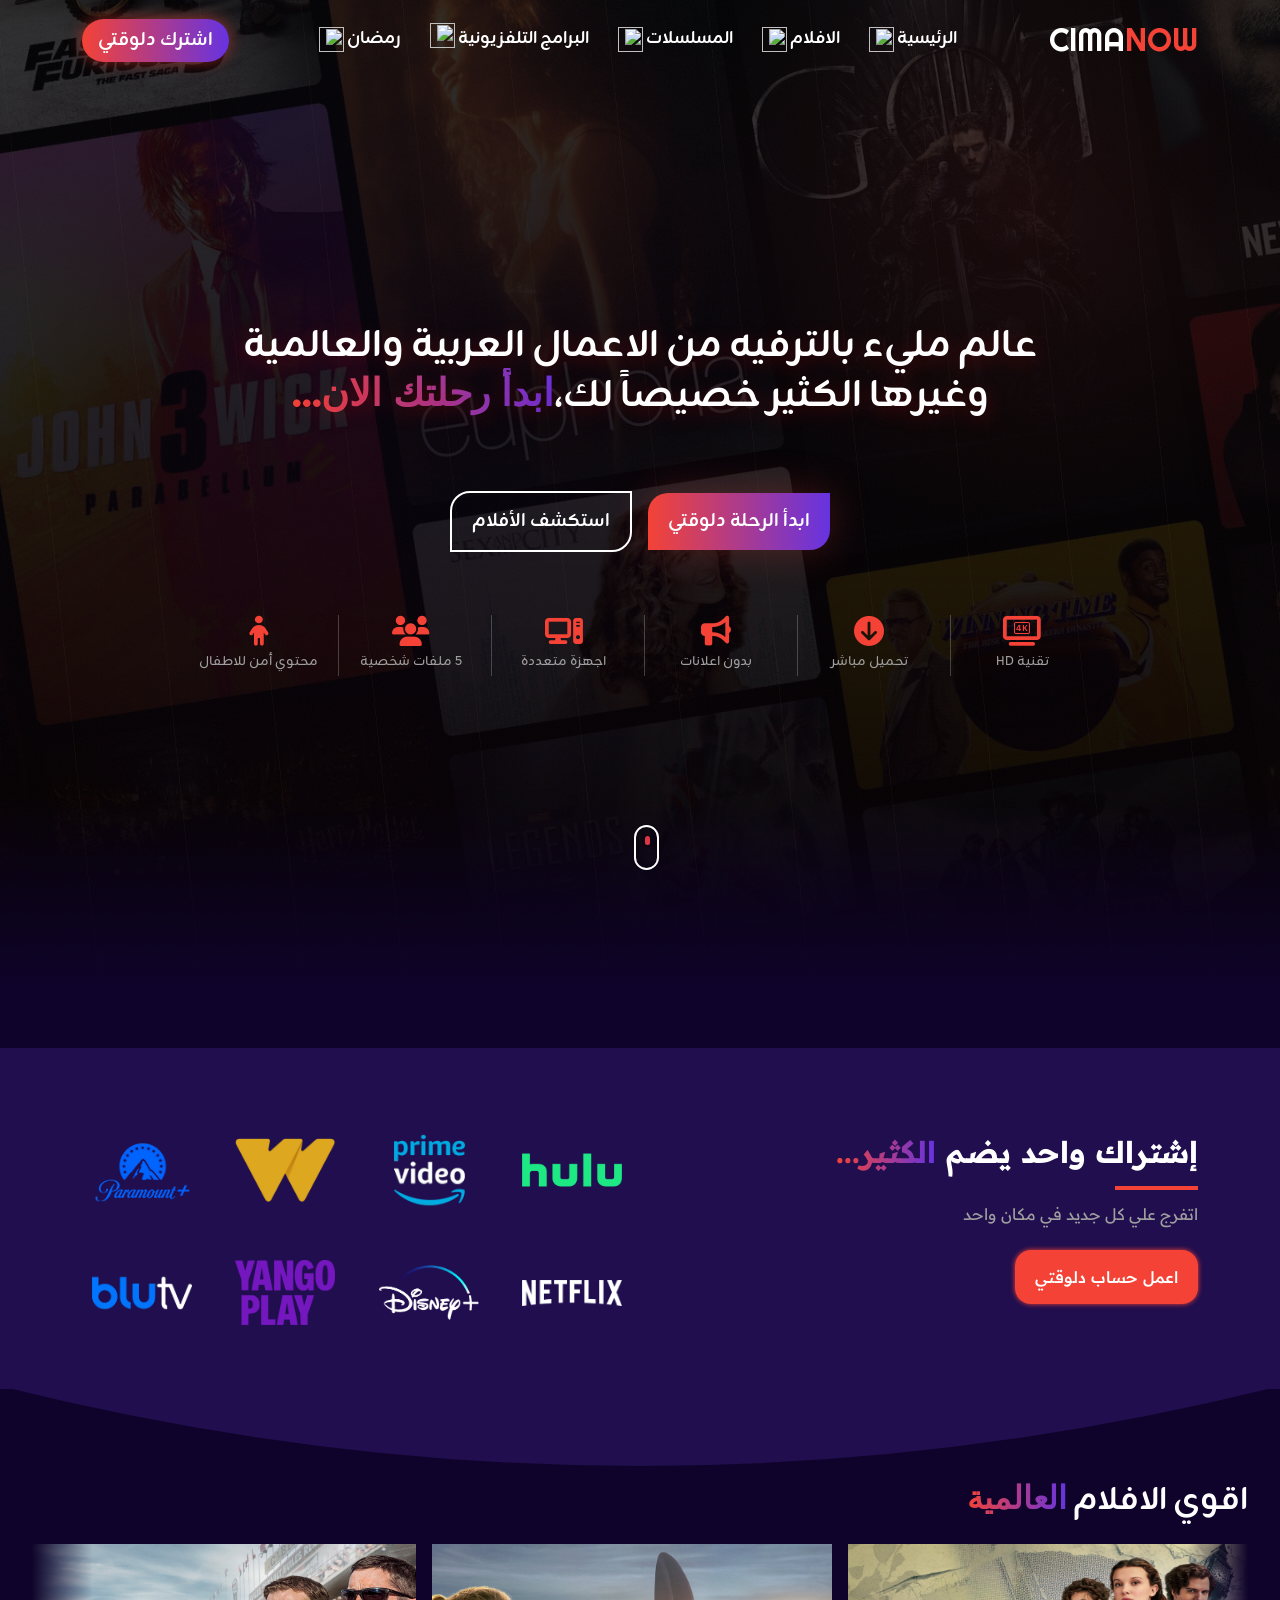
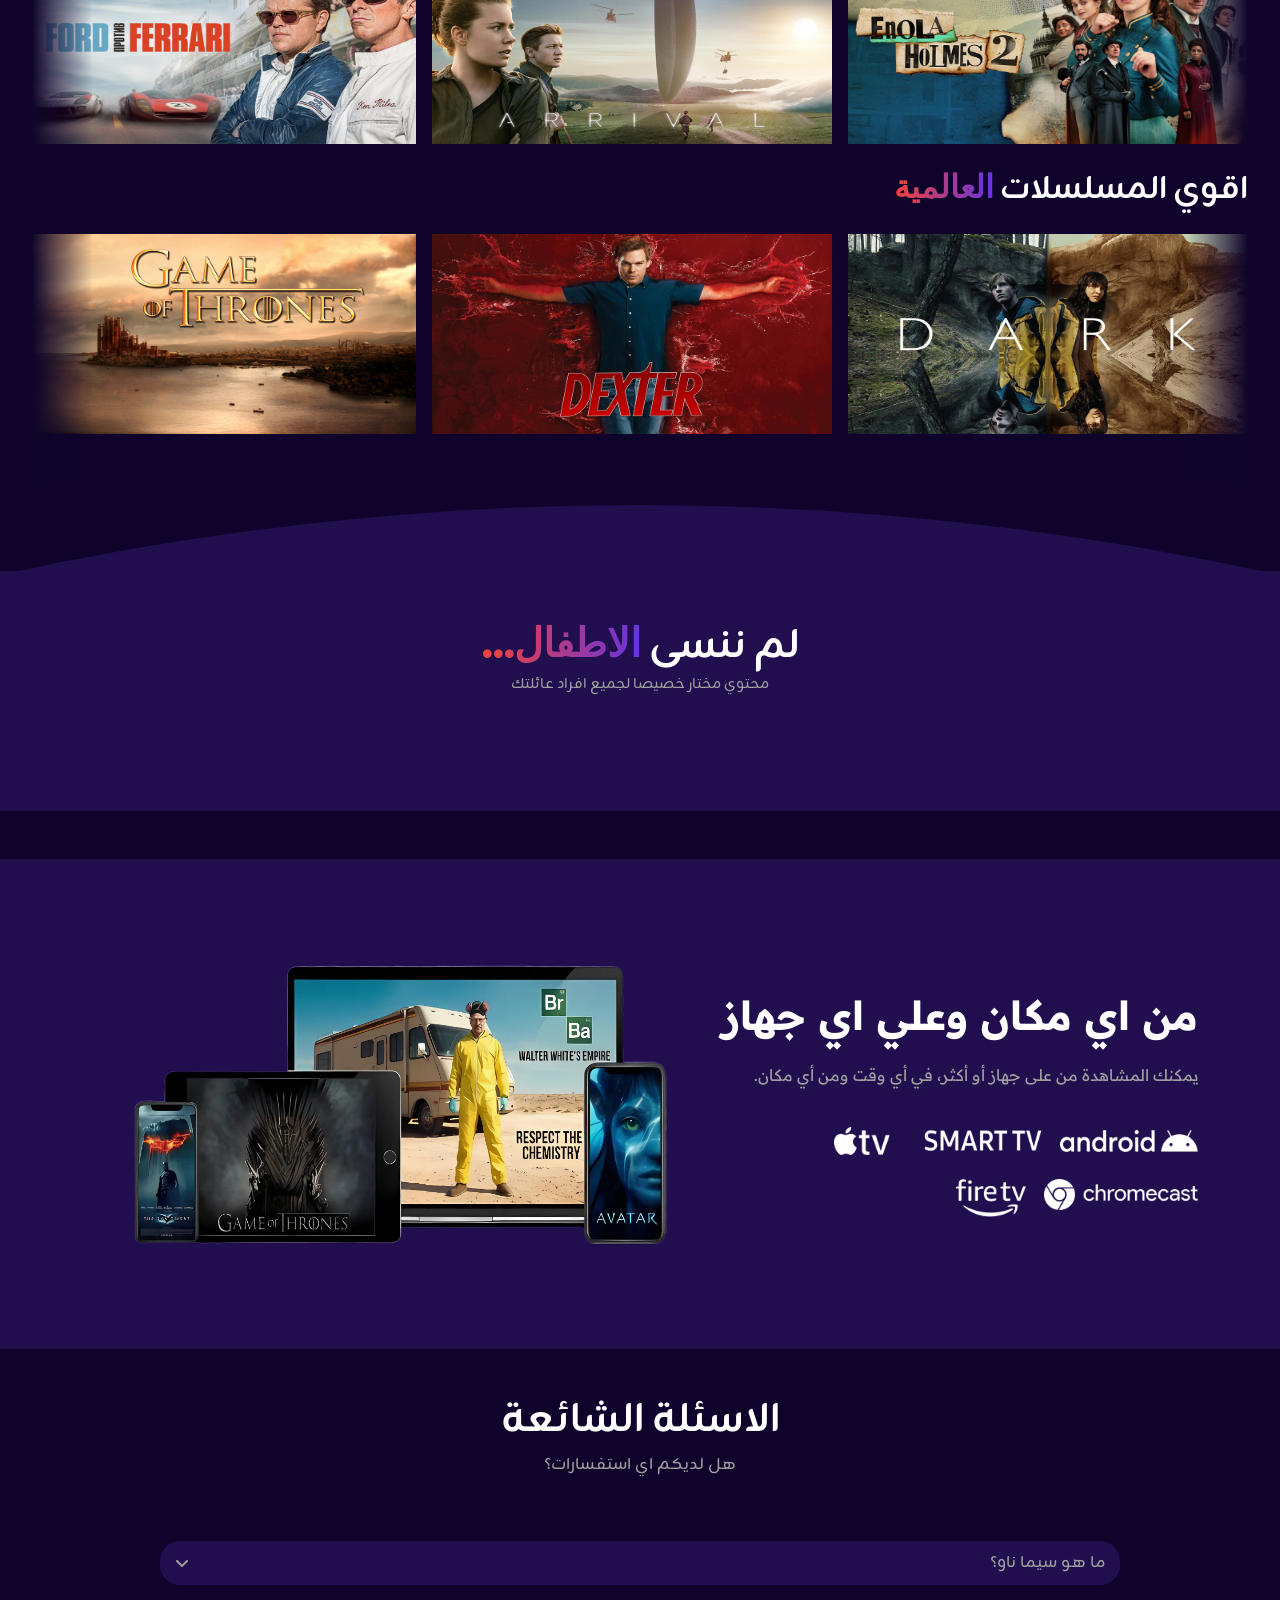
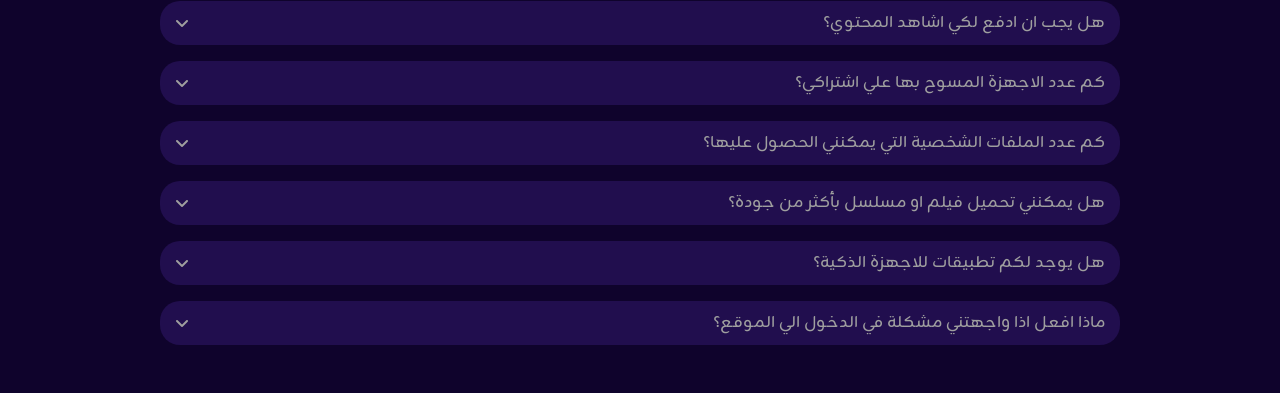
==== index.html @ 098d3bbd "Adjust layout and fix responsive issues" ====
<!DOCTYPE html>
<html lang="ar" dir="rtl">
<head>
    <meta charset="UTF-8">
    <meta name="viewport" content="width=device-width, initial-scale=1.0">
    
    <!--======title-for-website====== -->
    <title>CimaNow</title>

    <!--=======link css======-->
    <link rel="stylesheet" href="./CSS/bootstrap.rtl.css" />
    <link rel="stylesheet" href="./CSS/style.css" />

    <!-- font awesome (icons) -->
    <link rel="stylesheet" href="https://cdn.jsdelivr.net/npm/bootstrap-icons@1.13.1/font/bootstrap-icons.min.css">
    <link rel="stylesheet" href="https://cdnjs.cloudflare.com/ajax/libs/font-awesome/6.5.0/css/all.min.css">
    <!--========goagle fonts=======-->
      <!-- font-brend -->
    <link rel="preconnect" href="https://fonts.googleapis.com">
    <link rel="preconnect" href="https://fonts.gstatic.com" crossorigin>
    <link href="https://fonts.googleapis.com/css2?family=Righteous&display=swap" rel="stylesheet">
       <!-- font-body -->
    <link rel="preconnect" href="https://fonts.googleapis.com">
    <link rel="preconnect" href="https://fonts.gstatic.com" crossorigin>
    <link href="https://fonts.googleapis.com/css2?family=Zain:ital,wght@0,200;0,300;0,400;0,700;0,800;0,900;1,300;1,400&display=swap" rel="stylesheet">
      <!--  -->
    <link rel="preconnect" href="https://fonts.googleapis.com">
    <link rel="preconnect" href="https://fonts.gstatic.com" crossorigin>
    <link href="https://fonts.googleapis.com/css2?family=Readex+Pro:wght@160..700&display=swap" rel="stylesheet">
</head>
<body>
    
<!-- =======start navber====== -->
<header>
    <nav id="nav" class="navbar my-nav position-fixed top-0 end-0 start-0 py-3 navbar-expand-lg navbar-dark">
  <div class="container">
      <a class="navbar-brand logo fs-2" href="#">CIMA<span>NOW</span></a>
    <button class="navbar-toggler" type="button" data-bs-toggle="collapse" data-bs-target="#navbarNav" aria-controls="navbarNav" aria-expanded="false" aria-label="Toggle navigation">
      <span class="navbar-toggler-icon"></span>
    </button>
    <div class="collapse navbar-collapse justify-content-center" id="navbarNav">
      <ul class="navbar-nav">
        <li class="nav-item d-flex">
          <a class="nav-link link text-white mx-lg-3  px-0" aria-current="page" href="#">الرئيسية</a>
          <img class="icon" src="https://fonts.gstatic.com/s/e/notoemoji/latest/1f3e0/512.webp" alt="">
        </li>
           <li class="nav-item d-flex">
          <a class="nav-link link text-white  mx-lg-3  px-0" href="#">الافلام</a>
          <img  class="icon" src="https://fonts.gstatic.com/s/e/notoemoji/latest/1f3ac/512.webp" alt="">
        </li>
           <li class="nav-item d-flex">
            <a class="nav-link link text-white mx-lg-3  px-0" href="#">المسلسلات</a>
          <img class="icon"  src="https://fonts.gstatic.com/s/e/notoemoji/latest/1f37f/512.webp" alt="">
        </li>
        <li class="nav-item d-flex">
          <a class="nav-link link text-white  mx-lg-3  px-0" href="#">البرامج التلفزيونية</a>
          <img class="icon" style="top: 4px;" src="https://fonts.gstatic.com/s/e/notoemoji/latest/1f4fa/512.webp" alt="">
        </li>
        <li class="nav-item d-flex">
        <a class="nav-link link text-white mx-lg-3  px-0" href="#">رمضان</a>
        <img class="icon" src="https://fonts.gstatic.com/s/e/notoemoji/latest/1f31c/512.webp">          
        </li>       
      </ul>
    </div>
     <div class="header-btns d-none d-sm-block d-flex justify-content-center ">
        <a class="btn rounded-5 py-2 px-3 text-center fw-bold main-btn text-white " href="">اشترك دلوقتي</a>
    </div>
  </div>
</nav>
</header>

<!-- hero sec -->

<section class="hero position-relative">
  <div class="hero__bg"></div>
  <div class="bg-for-sec"></div>
  <div class="hero__lines"></div>

  <div class="container z-3">
   <div class="hero-content  d-flex  align-items-center flex-column gap-5  ">
    <h1 class="tittle text-white"> 
      عالم مليء بالترفيه من الاعمال العربية والعالمية وغيرها الكثير خصيصاً لك،<span class="highlight">ابدأ رحلتك الان...</span>
    </h1>
    <div class="hero-btns my-3 d-flex  align-items-center gap-3">
      <a href="" class="btn main-btn text-white">ابدأ الرحلة دلوقتي</a>
      <a href="" class="btn ghost-btn text-white">استكشف الأفلام</a>
    </div>
    <div class="servese" >
      <div class="row align-items-center">
        <div class="colom position-relative col-3 col-sm-2">
          <div class="col-content position-relative d-flex justify-content-center align-items-center flex-column gap-2">
            <i style="--d:0.3s" class="bi bi-badge-4k icon-inner position-absolute animation "></i>
            <i style="--d:0.3s" class="fa-solid fa-tv icon animation "></i>
            <h3 style="--d:0.3s" class="bin animation ">تقنية HD</h3>
          </div>
        </div>
        <div class="colom position-relative col-3 col-sm-2">
          <div class="col-content d-flex justify-content-center align-items-center flex-column gap-2">
             <i style="--d:0.4s" class="fa-solid fa-circle-arrow-down icon animation "></i>
            <h3 style="--d:0.4s" class="bin animation "> تحميل مباشر</h3>
          </div>
          <span class="h"></span>
        </div>
        <div class="colom position-relative col-3 col-sm-2">
          <div class="col-content d-flex justify-content-center align-items-center flex-column gap-2">
             <i style="--d:0.5s" class="fa-solid fa-bullhorn icon animation "></i>
            <h3 style="--d:0.5s" class="bin animation ">بدون اعلانات </h3>
          </div>
          <span></span>
        </div>
        <div class="colom position-relative col-3 col-sm-2">
          <div class="col-content d-flex justify-content-center align-items-center flex-column gap-2">
             <i style="--d:0.6s" class="fa-solid fa-computer icon animation "></i>
            <h3 style="--d:0.6s" class="bin animation ">اجهزة متعددة </h3>
          </div>
          <span></span>
        </div>
        <div class="colom position-relative col-3 col-sm-2">
          <div class="col-content d-flex justify-content-center align-items-center flex-column gap-2">
             <i style="--d:0.7s" class="fa-solid fa-users icon animation "></i>
            <h3 style="--d:0.7s" class="bin animation ">5 ملفات شخصية</h3>
          </div>
          <span></span>
        </div>
        <div class="colom position-relative col-3 col-sm-2">
          <div class="col-content d-flex justify-content-center align-items-center flex-column gap-2">
             <i style="--d:0.8s" class="fa-solid fa-child icon animation "></i>
            <h3 style="--d:0.8s" class="bin animation ">محتوي أمن للاطفال</h3>
          </div>
          <span></span>
        </div>
      </div>
    </div>
    <div class="hero-scroll position-absolute d-flex justify-content-center  flex-column " style="--d: 0.9s; ">
      <div class="hero-scroll-shape border rounded-4 border-2  border-white " style="width: 25px; height: 45px;">
      </div>
      <div class="hero-scroll-dott position-absolute border rounded-4 border-0 bg-danger"></div>
    </div>
   </div>
  </div>
</section>

<!--  platform sec -->

<section data-animation="animate" class="platforms show py-5 my-5 position-relative h-auto">
<div class="container d-flex flex-wrap gap-md-4 justify-content-between align-items-center">
  <div class="platforms-content d-flex align-items-start gap-4 flex-column">
    <h2 class="platforms_tittle text-white  fw-bold">إشتراك واحد يضم <span class="highlight platforms_tittle-2 fw-bold">الكثير...</span></h2>
    <p class="platforms-pragraph m-0 ">اتفرج علي كل جديد في مكان واحد</p>
    <a href="#" class="platforms-btn btn border-0 rounded-4 text-white">اعمل حساب دلوقتي</a>
  </div>
  <div class="platforms-container" style="width: 550px;">
    <div class="row  justify-content-sm-end justify-content-center">
      <div class=" col-5 col-sm-3 my-4">
        <img class="imge-top" src="./pictures/hulu.webp" alt="" style="width: 100px; height: 100px ;">
      </div>
      <div class="col-5 col-sm-3 my-4 ">
        <img  class="imge-top" src="./pictures/pv.webp" alt="" style="width: 100px; height: 75px;">
      </div>
      <div class="col-5 col-sm-3 my-4 ">
        <img class="imge-top" src="./pictures/Watchit_Logo.png" alt="" style="width: 100px; height: 65px;">
      </div>
      <div class="col-5 col-sm-3 my-4 ">
        <img class="imge-top" src="./pictures/pr.webp" alt="" style="width: 100px; height: 65px;">
      </div>
      <div class="col-5 col-sm-3 my-3">
        <img class="imge-bottom" src="./pictures/net.webp" alt="" style="width: 100px; height: 26px;">
      </div>
      <div class="col-5 col-sm-3 my-3 ">
        <img class="imge-bottom" src="./pictures/dis.webp" alt="" style="width: 100px; height: 55px;">
      </div>
      <div class="col-5 col-sm-3 my-3 ">
        <img class="imge-bottom" src="./pictures/Yango_Play.svg.png" alt="" style="width: 100px; height: 65px;">
      </div>
      <div class="col-5 col-sm-3 my-3">
        <img class="imge-bottom" src="./pictures/bl.webp" alt="" style="width: 100px; height: 65.46px;">
      </div>
    </div>
  </div>
</div>
<svg viewBox="0 0 800 75" class="bottom " preserveAspectRatio="none">
  <defs>
    <mask id="mask-34.866409288354006">
      <rect fill="#fff" height="25" width="100%" shape-rendering="crispEdges"></rect>
      <path d="M 800 25 Q 400 125 0 25 Z" fill="#fff"></path>
    </mask>
  </defs>
  <rect fill="#210e4e" height="100%" width="100%" mask="url(#mask-34.866409288354006)"></rect>
</svg>
</section>


<!-- films and series -->

<section class=" films-and-series h-auto">
  <div class="films-and-series-contenr m-auto ">
    <div class="films-and-series-tittle">
      <h2 class="text-white fw-bold my-4">اقوي الافلام <span class="highlight fs-2 fw-bold">العالمية</span></h2>
    </div>
    <div class="films position-relative overflow-x-auto">
    <div class="films-inner d-flex gap-3 ">
     <div class="films-group flex-shrink-0 d-flex gap-3">
     <img src="./pictures/enola-holmes-2-6365f727dcf3c.jpg" alt="">
     <img src="./pictures/arrival-5832c5ef61d37.jpg" alt="">
     <img src="./pictures/ford-v-ferrari-5db749ff2a390.jpg" alt="">
     <img src="./pictures/bird-box-5ef03cd9b51d8.jpg" alt="">
     <img src="./pictures/fall-6302309b8edf0.jpg" alt="">
     <img src="./pictures/inception-520a9ee8be3ab.jpg" alt="">
     <img src="./pictures/oppenheimer-645ccbd66cb4b.jpg" alt="">
     <img src="./pictures/plane-63d90f43f0314.jpg" alt="">
     <img src="./pictures/avengers-endgame-5c92e2929d176.jpg" alt="">
     <img src="./pictures/4447958e-2d4f-4367-943d-0de4aaf38a82.avif" alt="">
     <img src="./pictures/maxresdefault.jpg" alt="">
     <img src="./pictures/interstellar-550f2324898ef.jpg" alt="">
     </div>
     <div class="films-group flex-shrink-0  d-flex gap-3">
      <img src="./pictures/enola-holmes-2-6365f727dcf3c.jpg" alt="">
     <img src="./pictures/arrival-5832c5ef61d37.jpg" alt="">
     <img src="./pictures/ford-v-ferrari-5db749ff2a390.jpg" alt="">
     <img src="./pictures/bird-box-5ef03cd9b51d8.jpg" alt="">
     <img src="./pictures/fall-6302309b8edf0.jpg" alt="">
     <img src="./pictures/inception-520a9ee8be3ab.jpg" alt="">
     <img src="./pictures/oppenheimer-645ccbd66cb4b.jpg" alt="">
     <img src="./pictures/plane-63d90f43f0314.jpg" alt="">
     <img src="./pictures/avengers-endgame-5c92e2929d176.jpg" alt="">
     <img src="./pictures/4447958e-2d4f-4367-943d-0de4aaf38a82.avif" alt="">
     <img src="./pictures/maxresdefault.jpg" alt="">
     <img src="./pictures/interstellar-550f2324898ef.jpg" alt="">
     </div>
    </div>
    </div>
    <div class="films-and-series-tittle">
      <h2 class="text-white fw-bold my-4">اقوي المسلسلات <span class="highlight fs-2 fw-bold">العالمية</span></h2>
    </div>
    <div class="series position-relative overflow-x-auto">
       <div class="series-inner d-flex mb-5  gap-3 ">
         <div class="series-group flex-shrink-0 d-flex gap-3">
          <img src="./pictures/dark-60242ade3481d.jpg" alt="">
          <img src="./pictures/dexter-58318380c7599.jpg" alt="">
          <img src="./pictures/game-of-thrones-58971ebf47936.jpg" alt="">
          <img src="./pictures/the-last-of-us-69e4fe9dacb2f.jpg" alt="">
          <img src="./pictures/the-wire-5e662034186be.jpg" alt="">
          <img src="./pictures/prison-break-59059e7090f10.jpg" alt="">
          <img src="./pictures/spider-noir-69f139b0b3027.jpg" alt="">
          <img src="./pictures/from-6252e3cb279ad.jpg" alt="">
          <img src="./pictures/the-walking-dead-613d21532728b.jpg" alt="">
          <img src="./pictures/stranger-things-628b20ecb25d4.jpg" alt="">
          <img src="./pictures/breaking-bad-5ffc493f109d5.jpg" alt="">
          <img src="./pictures/wednesday-637e6cd0d2db4.jpg" alt="">
         </div>
         <div class="series-group flex-shrink-0 d-flex gap-3">
          <img src="./pictures/dark-60242ade3481d.jpg" alt="">
          <img src="./pictures/dexter-58318380c7599.jpg" alt="">
          <img src="./pictures/game-of-thrones-58971ebf47936.jpg" alt="">
          <img src="./pictures/the-last-of-us-69e4fe9dacb2f.jpg" alt="">
          <img src="./pictures/the-wire-5e662034186be.jpg" alt="">
          <img src="./pictures/prison-break-59059e7090f10.jpg" alt="">
          <img src="./pictures/spider-noir-69f139b0b3027.jpg" alt="">
          <img src="./pictures/from-6252e3cb279ad.jpg" alt="">
          <img src="./pictures/the-walking-dead-613d21532728b.jpg" alt="">
          <img src="./pictures/stranger-things-628b20ecb25d4.jpg" alt="">
          <img src="./pictures/breaking-bad-5ffc493f109d5.jpg" alt="">
          <img src="./pictures/wednesday-637e6cd0d2db4.jpg" alt="">
         </div>
       </div>
    </div>
  </div>
</section>

<!-- kids sec -->

<section data-animation="animate" class="kids show py-5 my-5 position-relative h-auto">
  <svg viewBox="0 0 800 75" class="top" preserveAspectRatio="none">
    <path d="M 800 50 Q 400 -37.64705882352941 0 50 Z" fill="#210e4e"></path>
    <rect fill="#210e4e" height="25" width="100%" shape-rendering="crispEdges" y="50"></rect>
  </svg>
 <div class="container d-flex justify-content-center align-items-center flex-column">
  <div class="capthan text-center">
    <h2 class="kids-tittle text-white fw-bold">لم ننسى <span class="highlight">الاطفال...</span></h2>
    <p class="pragraph-kids mb-5">محتوي مختار خصيصا لجميع افراد عائلتك</p>
  </div>
  <div class="moveis-kids">
    <div class="imge">
      <img src="https://cimanow.cc/wp-content/themes/Cima%20Now%20New/Assets/imgs/bYw9KoxuGFQ1WqEO5pLVxb95J3X.png" alt="">
    </div>
  </div>
 </div>
</section>

<!-- devices  sec-->

<section data-animation="devices" id="devices" class="devices h-auto my-5 ">
<div class="container d-flex justify-content-xl-between justify-content-center flex-shrink-0 align-items-center flex-xl-nowrap flex-wrap">
  <div id="devices-content" class="devices-content mt-xl-0 mt-4 text-xl-start text-center d-flex justify-content-end gap-3 flex-column ">
    <h2 class="devices-tittle text-white fw-bold fs-1"> من اي مكان وعلي اي جهاز</h2>
    <p class="devices-pregraph mb-4 fs-6">يمكنك المشاهدة من على جهاز أو أكثر، في أي وقت ومن أي مكان.</p>
    <div class="row gap-4 justify-content-xl-start justify-content-center">
      <div class="col-sm-3 col-6"><img src="./pictures/android.png" alt="" style="width: 138px; height: 22px;" ></div>
      <div class="col-sm-3 col-6"><img src="./pictures/smartTV.png" alt="" style="width: 122px; height: 25px;"></div>
      <div class="col-sm-3 col-6"><img src="./pictures/appleTV.png" alt="" style="width: 56px; height: 28px;"></div>
      <div class="col-sm-3 col-6 d-sm-block d-none"><img src="./pictures/chromecast.png" alt="" style="width: 154px; height: 31px;"></div>
      <div class="col-sm-3 text-center col-6 d-sm-block d-none"><img src="./pictures/fireTV.png" alt="" style="width: 70px; height: 38px;"></div>
    </div>
  </div>
  <div id="devices-imge" class="devices-imge text-end">
    <img src="./pictures/devices.webp" alt="devices">
  </div>
</div>
</section>

<!-- Questions  sec-->

<section class="Questions h-auto my-5">
<div class="Questions-cotaner d-flex flex-column justify-content-center align-items-center">
  <div class="Questions-content text-center mb-5">
    <h2 class="Questions-tittle text-white fs-1 fw-bold">الاسئلة الشائعة</h2>
    <p class="Questions-pragraph">هل لديكم اي استفسارات؟</p>
  </div>
  <div class="Questions-boxes d-flex w-75 gap-3 m-auto flex-column justify-content-center">
    <div class="Questions-box">
      <button  class="Questions-btn d-flex justify-content-between align-items-center ">
         <p class="Questions-name pra m-0">ما هو سيما ناو؟</p>
        <i class="fa-solid fa-angle-down icon"></i>
      </button>
      <div class="answer text-white">أول منصة عربية مجانية تقدم خدمة "فيديو حسب الطلب" في منطقة الشرق الأوسط.</div>
     </div>
     <div class="Questions-box">
      <button class="Questions-btn d-flex justify-content-between align-items-center">
        <p class="Questions-name pra m-0">هل يجب ان ادفع لكي اشاهد المحتوي؟</p>
        <i class="fa-solid fa-angle-down icon"></i>
      </button>
      <div class="answer text-white">لا يمكنك مشاهدة وتحميل كل المحتوي المتوفر لدينا مجاناً.</div>
    </div>
    <div class="Questions-box">
      <button class="Questions-btn d-flex justify-content-between align-items-center">
        <p class="Questions-name pra m-0">كم عدد الاجهزة المسوح بها علي اشتراكي؟</p>
        <i class="fa-solid fa-angle-down icon"></i>
      </button>
      <div class="answer text-white">مع سيما ناو، يمكنك استخدام حسابك على ما يصل إلى 5 جهاز بغض النظر عن نوع اشتراكك.</div>
    </div>
    <div class="Questions-box">
      <button class="Questions-btn d-flex justify-content-between align-items-center">
        <p class="Questions-name pra m-0">كم عدد الملفات الشخصية التي يمكنني الحصول عليها؟</p>
        <i class="fa-solid fa-angle-down icon"></i>
      </button>
      <div class="answer text-white">على سيما ناو، يمكنك إنشاء ما يصل إلى 5 ملفات شخصية.</div>
    </div>
    <div class="Questions-box">
      <button class="Questions-btn d-flex justify-content-between align-items-center">
       <p class="Questions-name pra m-0">هل يمكنني تحميل فيلم او مسلسل بأكثر من جودة؟</p>
        <i class="fa-solid fa-angle-down icon"></i>
      </button>
      <div class="answer text-white">نعم متوفر جميع الجودات 360p - 480p - 720p - 1080p.</div>
    </div>
    <div class="Questions-box">
      <button class="Questions-btn d-flex justify-content-between align-items-center">
        <p class="Questions-name pra m-0">هل يوجد لكم تطبيقات للاجهزة الذكية؟</p>
        <i class="fa-solid fa-angle-down icon"></i>
      </button>
      <div class="answer text-white">سيما ناو متوافق تماماً مع كل الاجهزة الذكية، ولكن لدينا خطة لانشاء تطبيقات مخصصة مستقبلاً.</div>
    </div>
    <div class="Questions-box">
      <button class="Questions-btn d-flex justify-content-between align-items-center">
        <p class="Questions-name pra m-0">ماذا افعل  اذا واجهتني مشكلة في الدخول الي الموقع؟</p>
        <i class="fa-solid fa-angle-down icon"></i>
      </button>
      <div class="answer text-white">يمكنك استخدام برنامج او تطبيق vpn او التواصل معنا عبر صفحة الفيس بوك الرسمية.</div>
    </div>
  </div>
</div>
</section>





<script src="./JS/bootstrap.bundle.min.js"></script>
<script src="./JS/main.js"></script>
</body>
</html>
---- CSS/style.css ----
/* ═══════════════════════════════════════
       variables
═══════════════════════════════════════ */
:root {
  /* ===== Base Backgrounds ===== */
  --bg-body: #0F032C;       
  --bg-section: #210E4E;     

  /* ===== Primary Accent ===== */
  --primary: #F44336;        /* الأحمر الأساسي (logo / buttons / navbar) */

  /* ===== Text Colors ===== */
  --text-white: #FFFFFF;
  --text-dark: #9F9F9F;

  /* ===== Button States ===== */
  --primary-hover: #8e140b4f;  /* أغمق شوية */
  --hover-Button: rgba(228, 55, 42, 0.601);
  

  /* ===== Ghost Button ===== */
  --ghost-border: #F44336;
  --ghost-glow: rgba(244, 67, 54, 0.25);

  /* ===== Glow / Effects ===== */
  --glow-primary: rgb(244, 67, 54);

  /* ===== UI Utilities ===== */
  --border-soft: rgba(255, 255, 255, 0.09);
  --shadow-soft: rgba(0, 0, 0, 0.4);

  /* transition */
  --trans-time: 0.3s
}

/* ═══════════════════════════════════════
       RESET
═══════════════════════════════════════ */

*, *::before, *::after 
{ 
 margin:0;  
 padding:0; 
 box-sizing:border-box; 
 user-select: none;
}

html{
    scroll-behavior: smooth;
}

body{
    background-color: var(--bg-body);
    font-family: "Zain", sans-serif;
    
}

.hero::before {
  content:'';
  position:absolute; inset:0; z-index:2;
  pointer-events:none;
  background-image:url("data:image/svg+xml,%3Csvg xmlns='http://www.w3.org/2000/svg' width='400' height='400'%3E%3Cfilter id='g'%3E%3CfeTurbulence type='fractalNoise' baseFrequency='0.8' numOctaves='4' stitchTiles='stitch'/%3E%3C/filter%3E%3Crect width='400' height='400' filter='url(%23g)' opacity='0.055'/%3E%3C/svg%3E");
  opacity:1;
}

@keyframes fadeUp {
  from { opacity:0; transform:translateY(30px); }
  to   { opacity:1; transform:translateY(0); }
}

/* ═══════════════════════════════════════
    HEADER
═══════════════════════════════════════ */
.my-nav{
    z-index: 10000;
    animation: navDrop .8s cubic-bezier(.16,1,.3,1) both;
    transition: all 0.3s ease;
}

.scroll{
  background-color: var(--bg-section);
  border-bottom: 3px solid var(--border-soft);
  box-shadow: 0 10px 20px rgb(0, 0, 0);  
}

@keyframes navDrop {
    from { transform:translateY(-100%); opacity:0; }
    to   { transform:translateY(0);     opacity:1; }
}

.my-nav .header-btns .main-btn{
font-size: 18px;
background: linear-gradient(to right,rgb(244, 67, 54), rgb(102, 51, 225));
box-shadow: 0px 0px 15px var(--hover-Button);
transition: var(--trans-time) ;
border: 0px solid black;
outline: none;
}

.my-nav .header-btns .main-btn:hover{
background: var(--primary);
transform: translateY(-3px);
box-shadow: 0px 0px 80px var(--hover-Button);
}

.my-nav .collapse .nav-item .icon{
  position:relative;
  left: 13px;
  top: 8px;
  width:25px ;
  height:25px;
}

.my-nav .collapse .nav-item .link{
    font-size: 17px;
    font-weight: bold;
    position: relative;
    transition: var(--trans-time);
}

@media(max-width: 1199px){
.my-nav .collapse .nav-item .link{
font-size: 15px;
}
}

.my-nav .collapse .nav-item .link:hover{
    color: var(--primary) !important;
}

.my-nav .collapse .nav-item .link::after,
.my-nav .collapse .nav-item .link::before
{
position: absolute;
bottom: 5px;
content: "";
width: 0%;
height: 2px;
background-color: var(--primary);
transition: var(--trans-time)ease-in-out;
}

.my-nav .collapse .nav-item .link::after{
right: 50%;
}

.my-nav .collapse .nav-item .link::before{
left: 50%;
}

.my-nav .collapse .nav-item .link:hover::after,
.my-nav .collapse .nav-item .link:hover::before
{
  width: 50%;
}

@media(max-width: 991px){
.my-nav .collapse .nav-item .icon{
  left: -3px;
}
}


.logo{
  font-family: "Righteous", sans-serif;
  font-weight: 400;
  margin: 0px;
  padding: 0px;
}

span{
    font-family: "Righteous", sans-serif;
    color: var(--primary);
}


/* hero */

.hero{
    height: calc(100vh + 100px);
    background-image: url(../pictures/bg.jpg);
    background-position: center;
    background-repeat: no-repeat;
    background-size: cover;
    position: relative;
    display: flex;
    justify-content: center;
    align-items: center;
}

.hero__bg {
      position:absolute; inset:0;
      background:
        radial-gradient(ellipse 70% 80% at 30% 40%, #0f032c4d 0%, transparent 60%),
        radial-gradient(ellipse 50% 60% at 80% 20%, #f4433627 0%, transparent 55%);
      animation: bgPulse 8s ease-in-out infinite alternate;
      z-index: 1;
}

@keyframes bgPulse {
      from { opacity:.75; }
      to   { opacity:1; }
}

.bg-for-sec{
  position:absolute; inset:0;
  background:linear-gradient(to bottom, #0505086f 0%, #0a00056c 80%, #0F032C 100%);
  z-index: 3;
}

    /* film strip lines */
.hero__lines {
      position:absolute; inset:0; pointer-events:none;
      background:repeating-linear-gradient(
        84deg,
        transparent 0px, transparent 100px,
        rgba(232, 185, 75, 0.051) 100px, rgba(232, 185, 75, 0.073) 101px
      );
}

.hero .tittle{
  width: 75%;
  text-align: center;
  font-size:clamp(20px,3vw,40px);
  font-weight: bold;
  text-shadow: 0 4px 20px rgba(227, 11, 11, 0.289);
  animation:fadeUp 1s 0.2s ease both;
}

.highlight{
 background: linear-gradient(to right,rgb(244, 67, 54), rgb(102, 51, 225));
-webkit-background-clip: text;
-webkit-text-fill-color: transparent;
}

.hero .hero-btns{
  animation:fadeUp 1s 0.3s ease both;
}
.hero .hero-content .hero-btns .main-btn{
  font-size: 18px;
  font-weight: bold;
  background: linear-gradient(to right,rgb(244, 67, 54), rgb(102, 51, 225));
  border: 0px solid black;
  outline: none;
  border-radius: 20px 0px;
  padding: 15px 20px;
  transition: var(--trans-time);
  box-shadow: 0px 0px 40px var(--ghost-glow);
}

.hero .hero-content .hero-btns .main-btn:hover{
  transform: translateY(-3px);
  background: var(--primary);
}

.hero .hero-content .hero-btns .ghost-btn{
   font-size: 18px;
  font-weight: bold;
  background:transparent;
  border: 2px solid var(--text-white);
  outline: none;
  border-radius: 20px 0px;
  padding: 15px 20px;
  transition: var(--trans-time);
}

.hero .hero-content .hero-btns .ghost-btn:hover{
  transform: translateY(-3px);
  border: 2px solid var(--ghost-border);
  box-shadow: 0px 0px 90px var(--ghost-glow);
}


.hero-content .animation{
  animation:fadeUp 1s ease both;
  animation-delay: var(--d);
}

.hero-content .servese{
  width: 80%;
}

@media(max-width: 1199px){

.hero-content .servese{
  width: 100%;
}
}

.hero-content .servese .colom .icon-inner{
  bottom:35px ;
  color: var(--primary);
}

.hero-content .servese .colom .icon{
  font-size: 30px;
  color: var(--primary);
}

.hero-content .servese .colom .bin{
  font-size: 13px;
  color: var(--text-dark);
}


@media(max-width: 991px){
.hero-content .servese .colom:nth-child(5) .bin,
.hero-content .servese .colom:nth-child(6) .bin{
  font-size: 10px;
}
}

@media(max-width: 767px){

.hero-content .servese .colom .bin{
  font-size: 7px;
  font-weight: bolder;
}

.hero .hero-content .hero-btns .main-btn{
 font-size: 15px;
  padding: 15px 20px;;
}

.hero .hero-content .hero-btns .ghost-btn{
   font-size: 15px;
  padding: 15px 20px;

}

.hero-content .servese .colom .icon-inner{
  bottom:29px ;
}
}

@media(max-width: 321px){

.hero .hero-content .hero-btns .main-btn{
 font-size: 12px;
  padding: 15px 20px;;
}

.hero .hero-content .hero-btns .ghost-btn{
   font-size: 12px;
  padding: 15px 20px;

}

}

.hero-content .servese .colom span{
position: absolute;
width: 1px;
height: 100%;
background-color: var(--text-white);
right: -5px;
bottom: 1px;
opacity: 0.22;
}

.hero .hero-scroll{
  animation:fadeUp 1s ease both;
  animation-delay: var(--d);
  left: 49.5%; 
  bottom:130px;
}

.hero-scroll-dott{
  width: 5px; 
  height: 9px; 
  right: 9.5px; 
  bottom: 25px ;
  animation: scroll 1.5s ease-in-out infinite;
}


@keyframes scroll{
  0%{
     transform: translateY(0px);
     opacity: 1;
  }

  100%{
    transform: translateY(15px);
     opacity: 0;
  }
}

/* platforms */

.platforms{
  background-color: var(--bg-section);
  font-family: "Readex Pro", sans-serif;
  font-optical-sizing: auto;
  transform: translateY(350px);
  opacity: 0;
  transition: ease 0.7s;
}

.show.animate{
  animation: bounceIn 0.8s ease forwards;
}

@keyframes bounceIn{
  0%{
    opacity:0;
    transform:translateY(80px);
  }

  60%{
    opacity:1;
    transform:translateY(-15px);
  }

  80%{
    transform:translateY(5px);
  }

  100%{
    opacity:1;
    transform:translateY(0);
  }
}

.platforms_tittle-2{
  font-family: "Readex Pro", sans-serif;
  font-optical-sizing: auto;
}

.platforms .platforms_tittle {
  font-size: 30px;
  position: relative;
}

.platforms .platforms_tittle::after{
  content: "";
  position: absolute;
  right: 0px;
  bottom: -20px;
  width: 23%;
  height: 4px;
  background-color: var(--primary);
}

.platforms .platforms-pragraph{
  color: var(--text-dark);
}

.platforms .platforms-btn{
  background-color: var(--primary);
  font-size: 16px;
  font-weight: 500;
  outline: none;
  padding: 15px 20px;
  position: relative;
  transition: all ease-in-out 0.3s;
  box-shadow: 0px 0px 5px var(--glow-primary);
  overflow: hidden;
}

.platforms .platforms-btn:hover{
  transform: translateY(-3px);
  box-shadow: 0px 0px 15px var(--glow-primary);
}

.platforms .platforms-btn::after{
  content: "";
  position: absolute;
  inset: 0;
  width: 0%;
  height: 100%;
  background-color: var(--primary-hover);
  border-radius: 16px;
  transition: all ease-in-out 0.2s;
}

.platforms .platforms-btn:hover::after{
  width: 100%;
}

.platforms-container .col-sm-3{
  text-align: center;
  align-self: center;
}

.platforms .bottom {
    bottom: -6vw;
}

.kids .top{
  top: -6vw;
}

.platforms .bottom,.top{
  width: auto;
  height: auto;
  position: absolute;
  z-index: -1;
  right: 0px;
}



/* <!-- films and series --> */

.films-and-series{
  margin: 7vw 0px;
}

.films-and-series-contenr{
  width: 95%;
}

.films-and-series-contenr img{
  width: 400px;
  height: 200px;
}

.films-and-series-contenr .films::after,.films-and-series-contenr .series::after{
  content: " ";
  position: absolute;
  inset: 0;
  width: 100%;
  height: 100%;
  pointer-events:none;
  background: linear-gradient(90deg, rgb(15, 4, 42), rgba(0, 0, 0, 0) 5%, rgba(0, 0, 0, 0) 95%, rgb(15, 4, 42));
}

.films-and-series-contenr .films-inner,
.films-and-series-contenr .series-inner
{
  width:max-content;
  scroll-behavior: smooth;
  z-index: 1000;
}

.films-and-series-contenr .films-inner{
  animation: scroll-left 30s linear  infinite;

}

.films-and-series-contenr .series-inner{
  animation: scroll-right 30s linear  infinite;
}

.films-and-series-contenr .series-inner:hover,
.films-and-series-contenr .films-inner:hover
{
 animation-play-state: paused;
}

.films-and-series-contenr .films::-webkit-scrollbar,
.films-and-series-contenr .series::-webkit-scrollbar
{
  display: none;
}

@keyframes scroll-left{
  0%{
    transform: translateX(0px);
  }
  100%{
    transform: translateX(50%);
  }
}

@keyframes scroll-right{
  0%{
    transform: translateX(50%);
  }
  100%{
    transform: translateX(0%);
  }
}

/* <!-- kids sec --> */

.kids{
  background-color: var(--bg-section);
  transform: translateY(350px);
  opacity: 0;
  transition: ease 0.7s;
}

.kids-tittle{
  font-size: 40px;
}

.kids .pragraph-kids{
  color: var(--text-dark) ;
  font-size: 14px;
  line-height: 0.8;
}

.kids .moveis-kids img{
  width: 100%;
}

@media(max-width: 1000px){
.kids .moveis-kids img{
  width: 435px;
  height: 350px;
  object-fit: cover;
  object-position: 49% 0px;
  margin: 0px auto;
  display: block;
}
}

@media(max-width: 1000px){
.kids .moveis-kids img{
  width: 435px;
  height: 350px;
  object-fit: cover;
  object-position: 49% 0px;
  margin: 0px auto;
  display: block;
}
}

@media(max-width: 460px){
.kids .moveis-kids img{
  width: 335px;
  height: 250px;
  object-fit: cover;
  object-position: 49% 0px;
  margin: 0px auto;
  display: block;
}
}

@media(max-width: 355px){
.kids .moveis-kids img{
  width: 235px;
  height: 150px;
  object-fit: cover;
  object-position: 49% 0px;
  margin: 0px auto;
  display: block;
}

.kids-tittle{
  font-size: 30px;
}

}



/* <!-- devices  sec--> */

.devices{
  background-color: var(--bg-section);
}

.devices-content{
font-family: "Readex Pro", sans-serif;
font-optical-sizing: auto;
transform: translateX(-50%);
opacity: 0;
transition: 0.3s ease;
}

.devices-imge{
  transform: translateX(50%);
  opacity: 0;
  transition: 0.3s ease;
}

.devices .devices-pregraph{
  color: var(--text-dark);
}
  
.devices-imge img{
  width: 619.823px;
  height: 490.882px;
}

/* @media(max-width: 649px){
.devices-imge img{
  width: 419.823px;
  height: 290.882px;
}
} */

@media(max-width: 637px){
.devices-imge img{
  width: 419.823px;
  height: 290.882px;
}
}

@media(max-width: 423px){
.devices-imge img{
  width: 319.823px;
  height: 190.882px;
}
}

@media(max-width: 317px){
.devices-imge img{
  width: 219.823px;
  height: 190.882px;
}
}


.devices-animate-right{
  animation: bounce-right 1s ease forwards;
}

@keyframes bounce-right{
  0%{
    opacity:0;
    transform:translatex(-50%);
  }

  100%{
    opacity:1;
    transform:translatex(0);
  }
}

.devices-animate-left{
  animation: bounce-left 1s ease forwards;
}

@keyframes bounce-left{
  0%{
    opacity:0;
    transform:translatex(50%);
  }

  100%{
    opacity:1;
    transform:translatex(0);
  }
}


/* <!-- Questions  sec--> */

.Questions .Questions-pragraph{
color: var(--text-dark);

}

.Questions .Questions-btn{
  width: 100%;
  background-color: var(--bg-section);
  color: var(--text-dark);
  border: 0px solid black;
  border-radius: 20px;
  padding: 10px 15px;
}

.Questions .Questions-name{
transition: ease 0.2s;
}

.Questions .icon{
  transition: ease 0.2s;
}
 
.Questions .answer{
  max-height: 0;
  padding: 0 20px;
  overflow: hidden;
  transition: 0.2s ease;
}

.Questions .Questions-box.show .Questions-name{
color: white;
}

.Questions .Questions-box.show .icon{
color: white;
transform: rotate(180deg);
}

.Questions-box.show .answer{
  max-height: 200px;
  padding: 20px;
  overflow: visible;
}
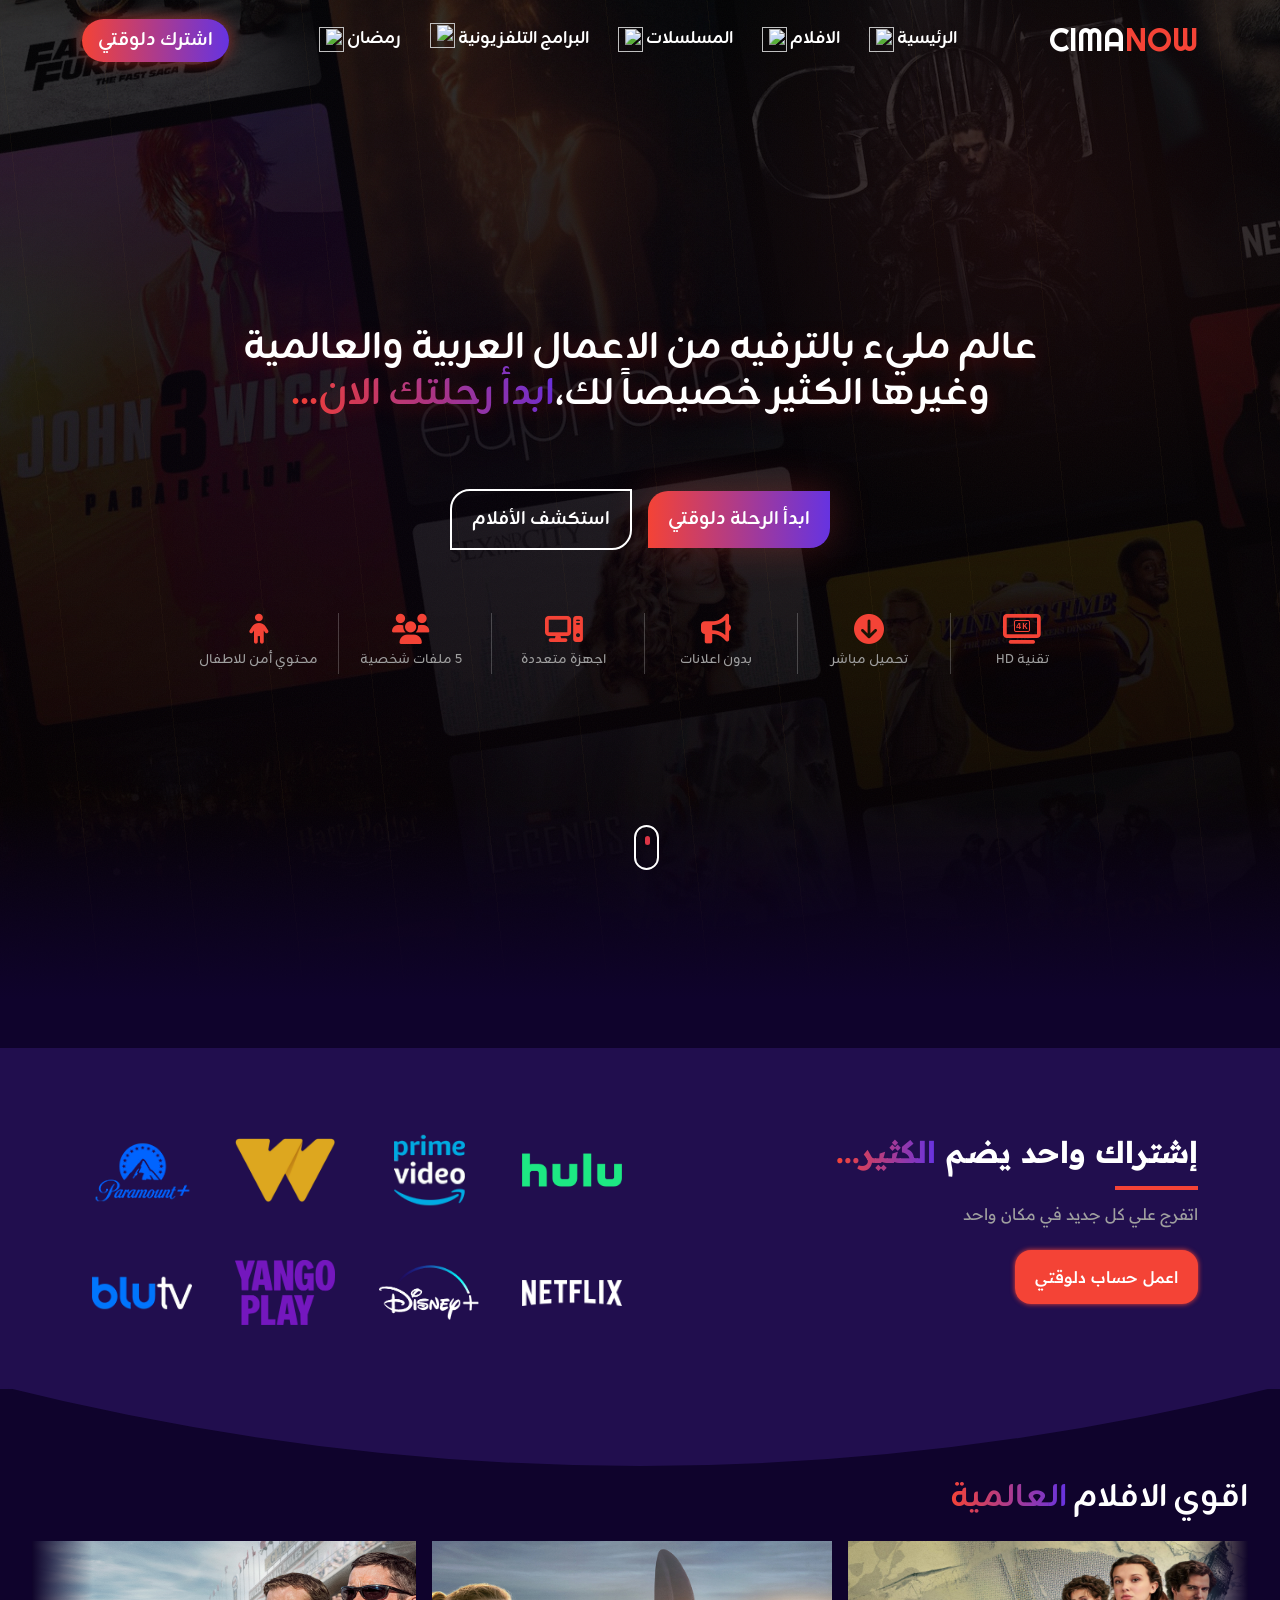
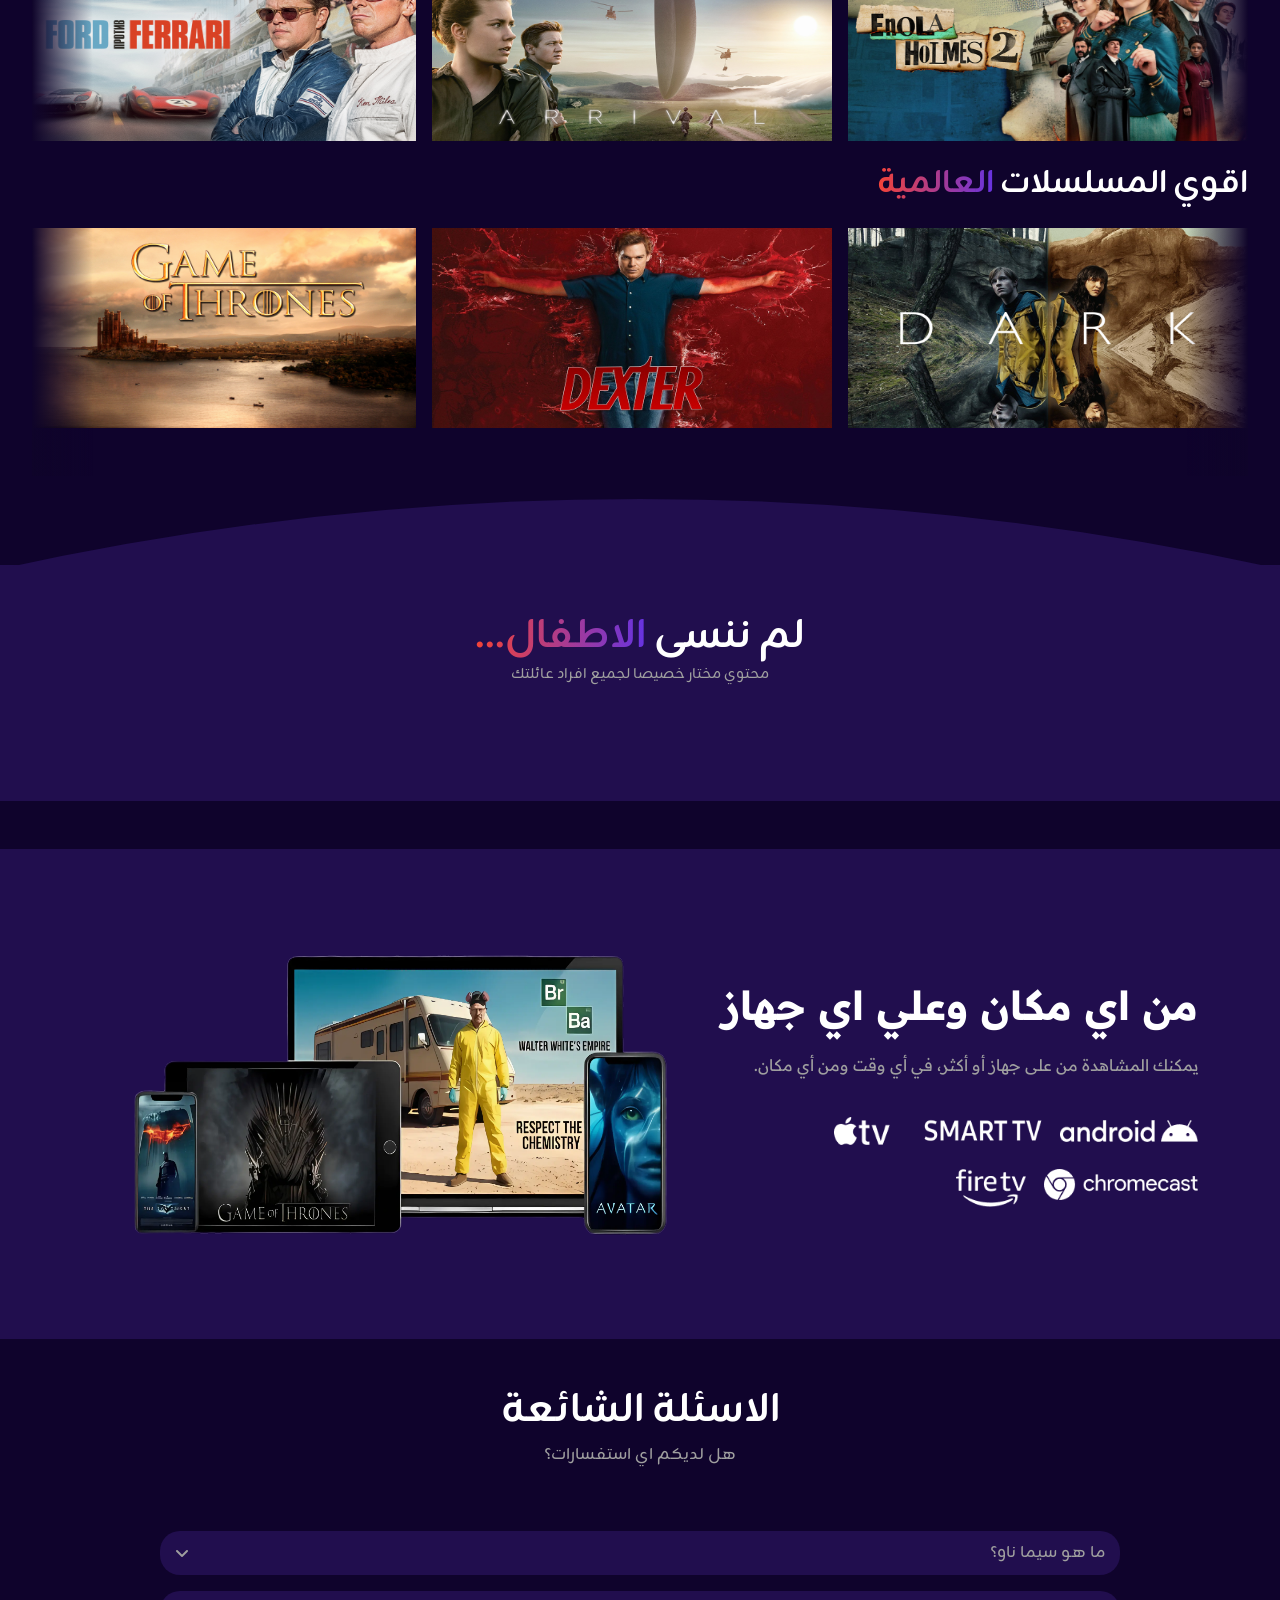
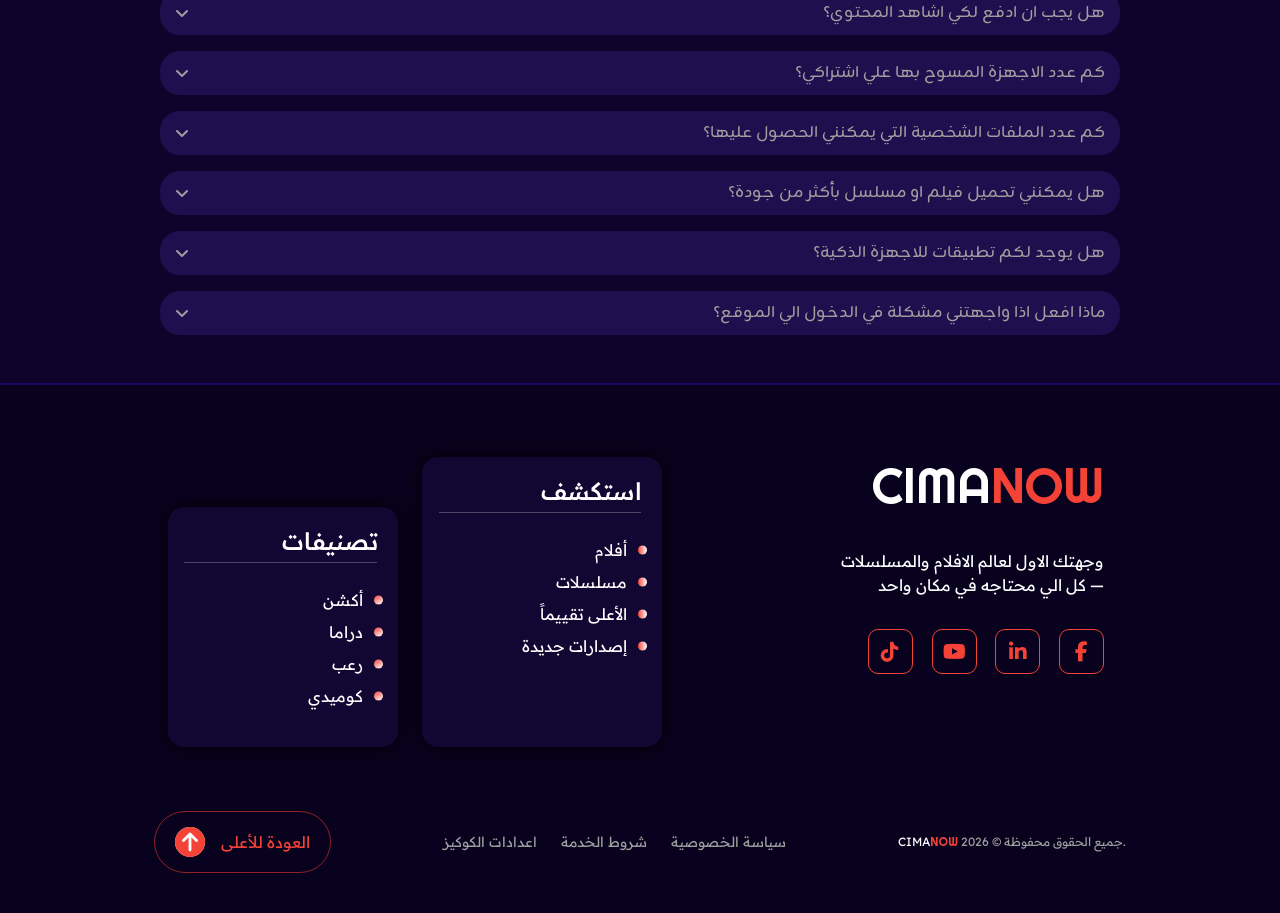
==== commit 4c430664: "Complete footer section with animations and interactive button" ====
--- a/index.html
+++ b/index.html
@@ -29,12 +29,20 @@
     <link href="https://fonts.googleapis.com/css2?family=Readex+Pro:wght@160..700&display=swap" rel="stylesheet">
 </head>
 <body>
+
+
+<!-- to top -->
+
+<div class="top">
+  <button btn-up_body></button>
+</div>
     
 <!-- =======start navber====== -->
+
 <header>
     <nav id="nav" class="navbar my-nav position-fixed top-0 end-0 start-0 py-3 navbar-expand-lg navbar-dark">
   <div class="container">
-      <a class="navbar-brand logo fs-2" href="#">CIMA<span>NOW</span></a>
+      <a class="navbar-brand logo fs-2" href="#">CIMA<span class="logo-color">NOW</span></a>
     <button class="navbar-toggler" type="button" data-bs-toggle="collapse" data-bs-target="#navbarNav" aria-controls="navbarNav" aria-expanded="false" aria-label="Toggle navigation">
       <span class="navbar-toggler-icon"></span>
     </button>
@@ -370,9 +378,65 @@
 </div>
 </section>
 
-
-
-
+<!-- footer -->
+
+<footer class="h-auto mt-5 p-4">
+  <div class="container">
+    <div class="footer-top my-5 d-flex justify-content-around align-items-start">
+       <div class="footer-tittle d-flex p-2 justify-content-start align-items-start flex-column gap-3 w-25">
+          <h2 class="footer-logo text-white">CIMA<span class="logo-color">NOW</span></h2>
+          <p class="text-white">وجهتك الاول لعالم الافلام والمسلسلات — كل الي محتاجه في مكان واحد</p>
+          <div class="row gap-3">
+            <div class="social-colom col-2">
+             <a class=" link-underline link-underline-opacity-0 social-media" href=""><i class="fa-brands fa-facebook-f social-media_icon"></i></a>
+            </div>
+            <div class="social-colom col-2">
+             <a class=" link-underline link-underline-opacity-0 social-media" href=""><i class="fa-brands fa-linkedin-in social-media_icon"></i></a>
+            </div>
+            <div class="social-colom col-2">
+             <a class=" link-underline link-underline-opacity-0 social-media" href=""><i class="fa-brands fa-youtube social-media_icon"></i></a>
+            </div>
+            <div class="social-colom col-2">
+             <a class=" link-underline link-underline-opacity-0 social-media" href=""><i class="fa-brands fa-tiktok social-media_icon"></i></a>
+            </div>
+          </div>
+        </div>
+       <div class="footer-links d-flex justify-content-center align-items-end gap-4">
+          <div class="footer-links_right rounded-4 d-flex flex-column justify-content-start align-items-start gap-2">
+            <h4 class="text-white mb-4">استكشف</h4>
+            <a class="link-underline link-underline-opacity-0 link-right" href="">أفلام</a>
+            <a class="link-underline link-underline-opacity-0 link-right" href="">مسلسلات</a>
+            <a class="link-underline link-underline-opacity-0 link-right" href="">الأعلى تقييماً</a>
+            <a class="link-underline link-underline-opacity-0 link-right" href="">إصدارات جديدة</a>
+          </div>
+          <div class="footer-links_left rounded-4 d-flex flex-column justify-content-start align-items-start  gap-2">
+           <h4 class="text-white mb-4">تصنيفات</h4>
+           <a class="link-underline link-underline-opacity-0 link-left" href="">أكشن</a>
+           <a class="link-underline link-underline-opacity-0 link-left" href="">دراما</a>
+           <a class="link-underline link-underline-opacity-0 link-left" href="">رعب</a>
+           <a class="link-underline link-underline-opacity-0 link-left" href="">كوميدي</a>
+         </div>
+        </div>
+      </div>
+    <span></span>
+    <div class="footer-bottom mt-5 p-3 d-flex justify-content-around align-items-center">
+      <div class="footer-copyright">
+        <span class="">.جميع الحقوق محفوظة © <span class="text-white">CIMA<span class="logo-color">NOW</span></span> 2026</span>
+      </div>
+      <div class="footer-bottom_links d-flex justify-content-center align-items-center gap-4 ">
+        <a class="link-underline link-underline-opacity-0  footer-bottom_link" href="">سياسة الخصوصية</a>
+        <a class="link-underline link-underline-opacity-0 footer-bottom_link" href="">شروط الخدمة</a>
+        <a class="link-underline link-underline-opacity-0  footer-bottom_link" href="">اعدادات الكوكيز</a>
+      </div>
+      <div class="up">
+        <button class="btn-up_footer btn rounded-5 d-flex justify-content-center align-items-center gap-3" id="btn-up_footer">
+          <span>العودة للأعلى</span>
+          <i class="fa-solid fa-circle-arrow-up icon"></i>
+        </button>
+      </div>
+    </div>
+  </div>
+</footer>
 
 <script src="./JS/bootstrap.bundle.min.js"></script>
 <script src="./JS/main.js"></script>
--- a/CSS/style.css
+++ b/CSS/style.css
@@ -4,7 +4,9 @@
 :root {
   /* ===== Base Backgrounds ===== */
   --bg-body: #0F032C;       
-  --bg-section: #210E4E;     
+  --bg-section: #210E4E; 
+  --bg-footer: #09021f; 
+  --bg-sec-footer: #120732;
 
   /* ===== Primary Accent ===== */
   --primary: #F44336;        /* الأحمر الأساسي (logo / buttons / navbar) */
@@ -16,6 +18,7 @@
   /* ===== Button States ===== */
   --primary-hover: #8e140b4f;  /* أغمق شوية */
   --hover-Button: rgba(228, 55, 42, 0.601);
+  --hover-button_footer: #240A09;
   
 
   /* ===== Ghost Button ===== */
@@ -160,7 +163,6 @@
 }
 }
 
-
 .logo{
   font-family: "Righteous", sans-serif;
   font-weight: 400;
@@ -168,7 +170,7 @@
   padding: 0px;
 }
 
-span{
+.logo-color{
     font-family: "Righteous", sans-serif;
     color: var(--primary);
 }
@@ -607,17 +609,6 @@
 }
 }
 
-@media(max-width: 1000px){
-.kids .moveis-kids img{
-  width: 435px;
-  height: 350px;
-  object-fit: cover;
-  object-position: 49% 0px;
-  margin: 0px auto;
-  display: block;
-}
-}
-
 @media(max-width: 460px){
 .kids .moveis-kids img{
   width: 335px;
@@ -642,10 +633,7 @@
 .kids-tittle{
   font-size: 30px;
 }
-
-}
-
-
+}
 
 /* <!-- devices  sec--> */
 
@@ -676,12 +664,24 @@
   height: 490.882px;
 }
 
-/* @media(max-width: 649px){
-.devices-imge img{
-  width: 419.823px;
-  height: 290.882px;
-}
-} */
+
+@media(max-width: 1199px) {
+
+.devices{
+   opacity: 0;
+ transform: translatey(350px);
+
+}
+.devices-content{
+transform: translatex(0);
+opacity: 1;
+}
+
+.devices-imge{
+  transform: translatex(0);
+  opacity: 1;
+}
+}
 
 @media(max-width: 637px){
 .devices-imge img{
@@ -704,6 +704,9 @@
 }
 }
 
+.devices.animate{
+  animation: bounceIn 0.8s ease forwards;
+}
 
 .devices-animate-right{
   animation: bounce-right 1s ease forwards;
@@ -736,7 +739,6 @@
     transform:translatex(0);
   }
 }
-
 
 /* <!-- Questions  sec--> */
 
@@ -784,8 +786,205 @@
   overflow: visible;
 }
 
-
-
-
-
-
+/* footer */
+
+footer{
+  border-top: 2px solid #1c0663;
+  background-color: var(--bg-footer);
+  font-family: "Readex Pro", sans-serif;
+  font-optical-sizing: auto;
+}
+
+.footer-tittle .footer-logo{
+  font-family: "Righteous", sans-serif;
+  font-size: 50px;
+  transform: translatey(-10px);
+  animation: up 10s ease infinite;
+}
+
+@keyframes up {
+
+0%{
+ transform: translatey(-10px);
+}
+
+50%{
+    transform: translatey(0px);
+}
+
+100%{
+  transform: translatey(-10px);
+}
+}
+
+.footer-tittle .social-media{
+  width: 45px ;
+  height: 45px;
+  font-size: 20px;
+  border-radius: 10px;
+  border: 1px solid var(--ghost-border);
+  display: flex;
+  align-items: center;
+  justify-content: center;
+  transition: ease 0.5s;
+}
+
+.footer-tittle .social-media:hover{
+transform: rotate(8deg) scale(1.1);
+box-shadow: 0px 0px 10px var(--ghost-border);
+background-color: var(--primary);
+}
+
+.footer-tittle .social-media .social-media_icon{
+  color: var(--primary);
+  transition: ease 0.5s;
+}
+
+.footer-tittle .social-media:hover .social-media_icon{
+  color: var(--text-white);
+  transform: rotate(-5deg) scale(1.1);
+}
+
+
+.footer-links_right{
+  background-color: var(--bg-sec-footer);
+  padding: 20px;
+  width: 240px;
+  height: 290px;
+  position: relative;
+  box-shadow: 0px 0px 20px black;
+  transition: var(--trans-time) 0.1s;
+}
+
+.footer-links_right:hover{
+  transform: translateY(-5px);
+   box-shadow: 0px 0px 40px black;
+}
+
+.footer-links_right::after{
+  content: "";
+  position: absolute;
+  right: 21px;
+  top: 55px;
+  width: 84%;
+  height: 0.7px;
+  opacity: 0.25;
+  background-color: var(--text-white);
+}
+
+.footer-links_right .link-right{
+  color: var(--text-white);
+  padding-right: 15px;
+  position: relative;
+  transition: 0.2s;
+}
+
+.footer-links_right .link-right:hover{
+  color: var(--primary);
+  transform: translateX(-2px);
+}
+
+.footer-links_right .link-right::after{
+  content: "";
+  position: absolute;
+  right: -5px;
+  top: 50%;
+  transform: translatey(-50%);
+  width: 9px;
+  height: 9px;
+  border-radius: 50%;
+  background: linear-gradient(to right, var(--primary) , var(--text-white)  );
+}
+
+.footer-links_left{
+  background-color: var(--bg-sec-footer);
+  padding: 20px;
+  width: 230px;
+  height: 240px;
+  position: relative;
+  box-shadow: 0px 0px 20px black;
+  transition: var(--trans-time) 0.1s;
+}
+
+.footer-links_left:hover{
+  transform: translateY(-5px);
+   box-shadow: 0px 0px 40px black;
+}
+
+.footer-links_left::after{
+  content: "";
+  position: absolute;
+  right: 21px;
+  top: 55px;
+  width: 84%;
+  height: 0.7px;
+  opacity: 0.25;
+  background-color: var(--text-white);
+}
+
+.footer-links_left .link-left{
+  color: var(--text-white);
+  padding-right: 15px;
+  position: relative;
+  transition: 0.2s;
+}
+
+.footer-links_left .link-left:hover{
+  color: var(--primary);
+  transform: translateX(-2px);
+}
+
+.footer-links_left .link-left::after{
+  content: "";
+  position: absolute;
+  right: -5px;
+  top: 50%;
+  transform: translatey(-50%);
+  width: 9px;
+  height: 9px;
+  border-radius: 50%;
+  background: linear-gradient(145deg, var(--primary) , var(--text-white) );
+}
+
+
+.footer-bottom .footer-copyright{
+  font-size: 12px;
+  color: var(--text-dark);
+}
+
+.footer-bottom .footer-bottom_links .footer-bottom_link{
+  font-size: 14px;
+  color: var(--text-dark);
+  transition: var(--trans-time);
+}
+
+.footer-bottom .footer-bottom_links .footer-bottom_link:hover{
+  color: var(--primary);
+}
+
+.footer-bottom .btn-up_footer{
+  border: 1px solid var(--hover-Button);
+  padding: 15px 20px;
+  outline: none;
+}
+
+.footer-bottom .btn-up_footer:hover{
+  background-color: var(--hover-button_footer);
+}
+
+.footer-bottom .up span{
+  color: var(--primary);
+}
+
+.footer-bottom .up .icon{
+  font-size: 30px;
+  color: var(--primary);
+  background-color: white;
+  border-radius: 50%;
+  transition: 0.2s;
+}
+
+.footer-bottom .btn-up_footer:hover .icon{
+ transform: translateY(-5px);
+}
+
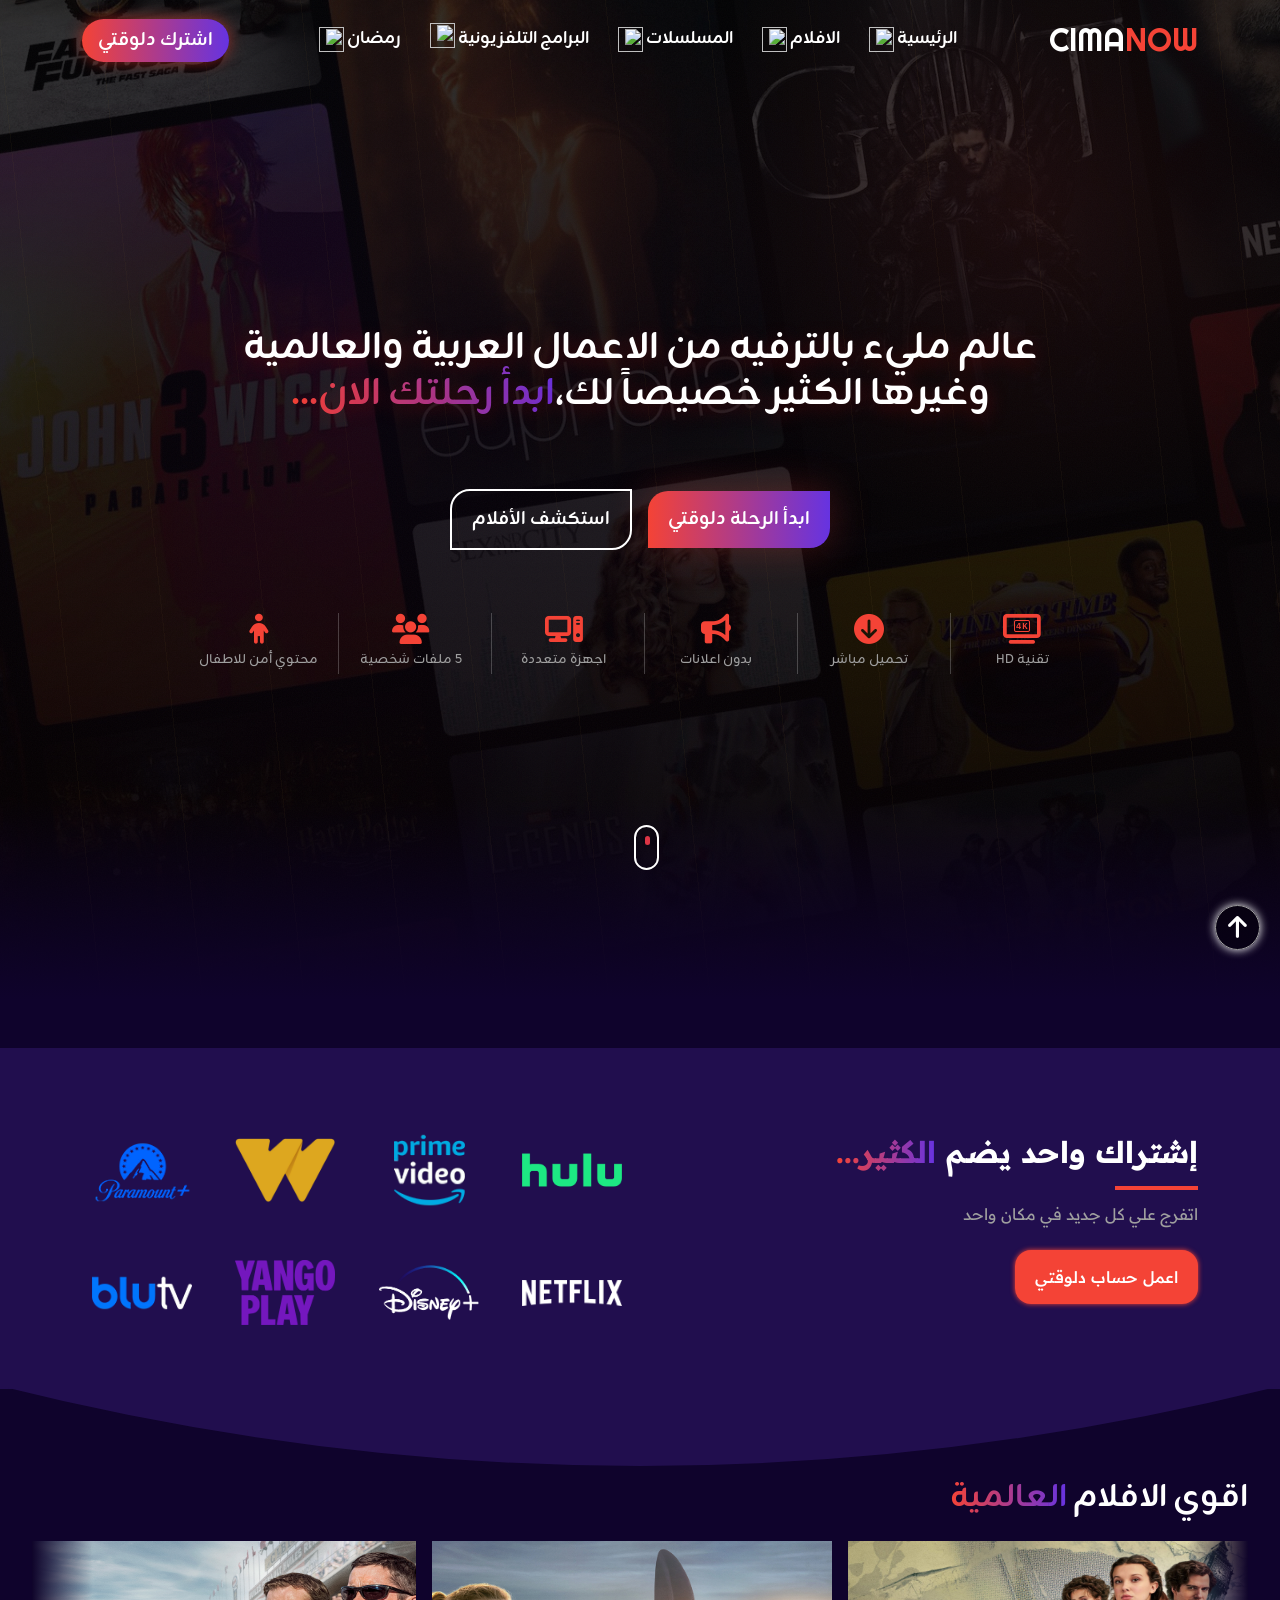
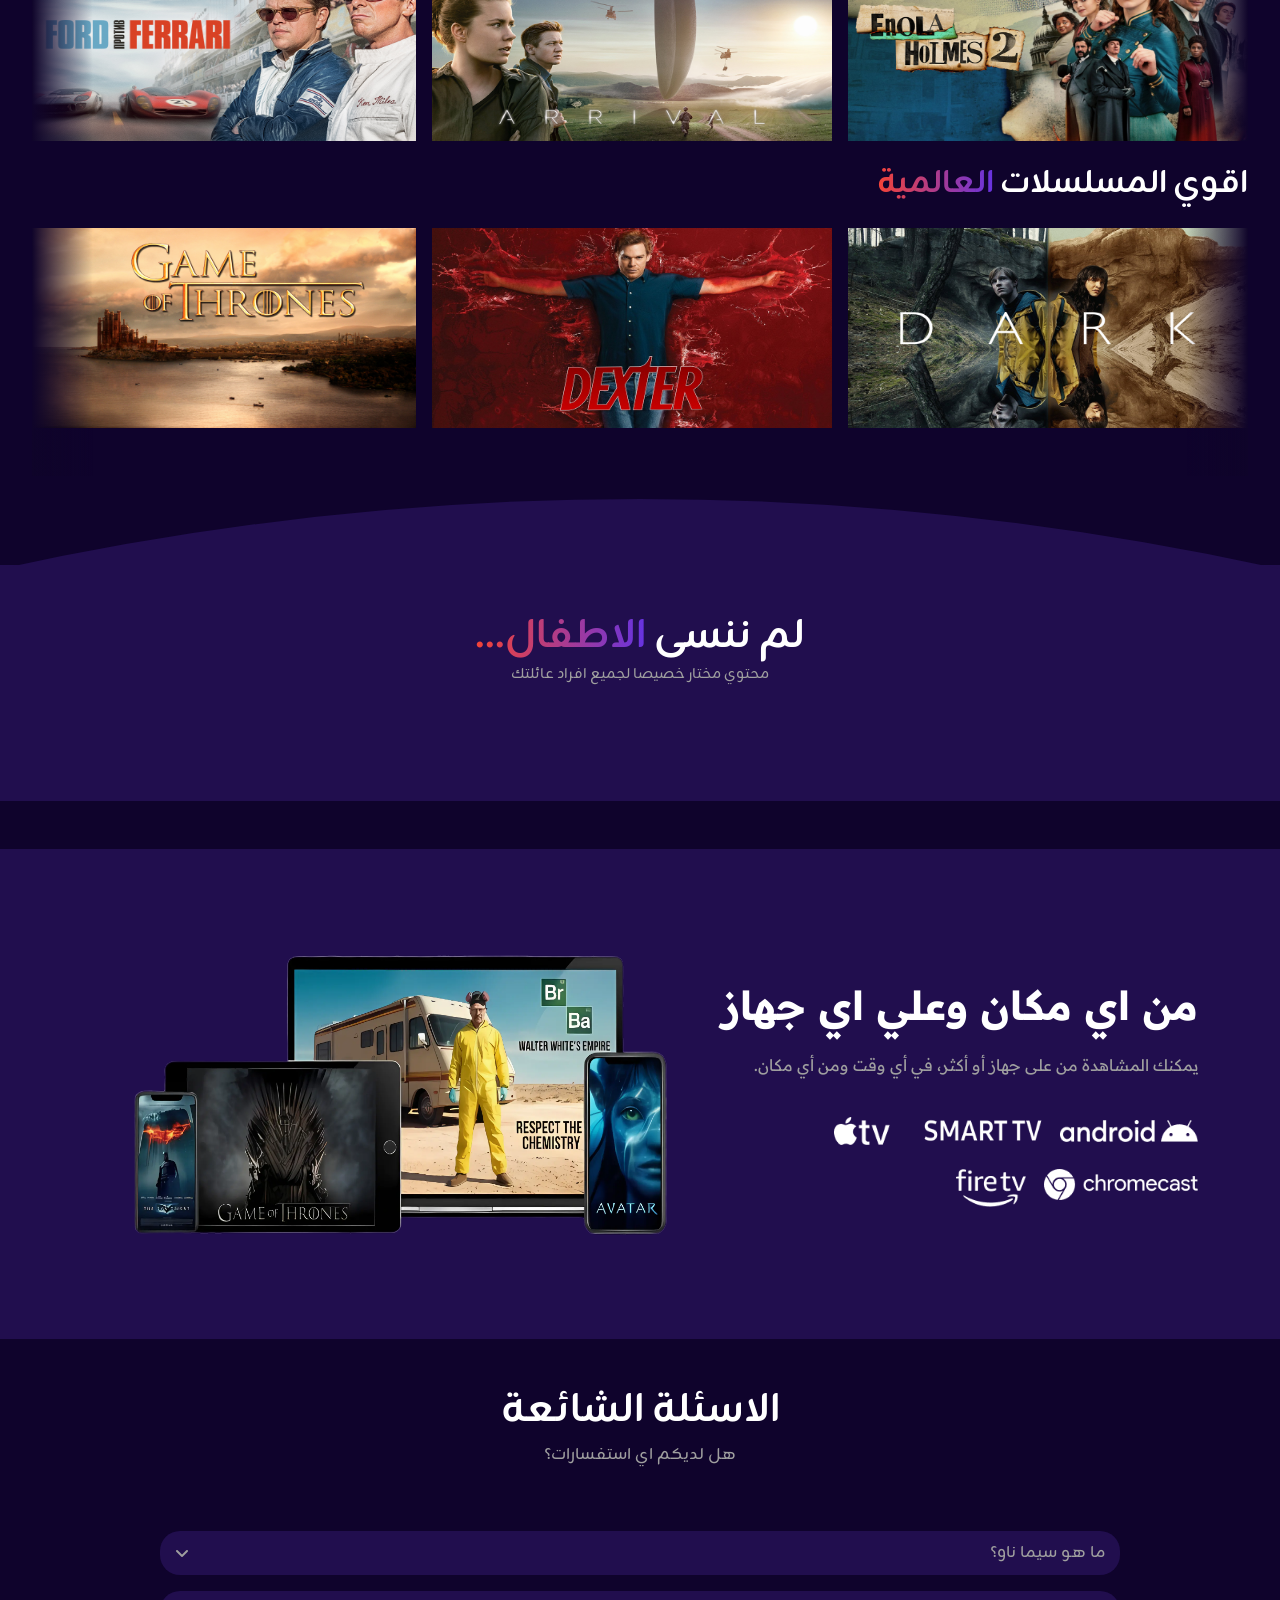
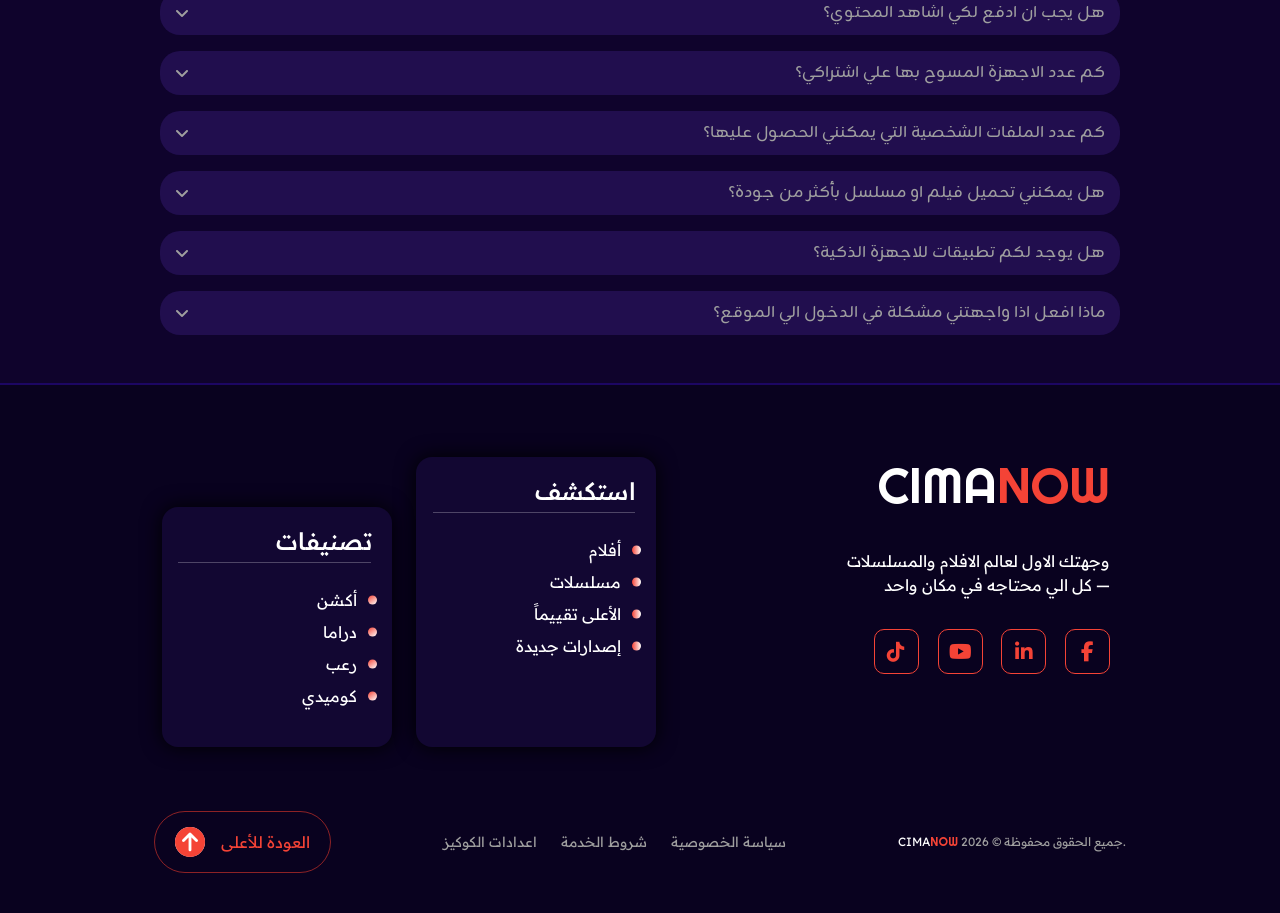
==== commit 15e498c4: "add scroll-to-top button, improve responsiveness, and add animations" ====
--- a/index.html
+++ b/index.html
@@ -33,10 +33,11 @@
 
 <!-- to top -->
 
-<div class="top">
-  <button btn-up_body></button>
-</div>
-    
+<button class="btn-up_body z-2 position-fixed overflow-hidden" id="btn-up_body">
+  <i class="fa-solid fa-arrow-up position-absolute icon "></i>
+  <i class="fa-solid fa-arrow-up position-absolute icon2"></i>
+</button>
+
 <!-- =======start navber====== -->
 
 <header>
@@ -77,9 +78,11 @@
 </nav>
 </header>
 
+
+<main class="position-relative z-1">
 <!-- hero sec -->
 
-<section class="hero position-relative">
+<section class="hero z-1 position-relative">
   <div class="hero__bg"></div>
   <div class="bg-for-sec"></div>
   <div class="hero__lines"></div>
@@ -150,7 +153,7 @@
 
 <!--  platform sec -->
 
-<section data-animation="animate" class="platforms show py-5 my-5 position-relative h-auto">
+<section data-animation="animate" class="platforms show py-5 my-5 z-1 position-relative h-auto">
 <div class="container d-flex flex-wrap gap-md-4 justify-content-between align-items-center">
   <div class="platforms-content d-flex align-items-start gap-4 flex-column">
     <h2 class="platforms_tittle text-white  fw-bold">إشتراك واحد يضم <span class="highlight platforms_tittle-2 fw-bold">الكثير...</span></h2>
@@ -200,7 +203,7 @@
 
 <!-- films and series -->
 
-<section class=" films-and-series h-auto">
+<section class=" films-and-series position-relative z-1 h-auto">
   <div class="films-and-series-contenr m-auto ">
     <div class="films-and-series-tittle">
       <h2 class="text-white fw-bold my-4">اقوي الافلام <span class="highlight fs-2 fw-bold">العالمية</span></h2>
@@ -277,7 +280,7 @@
 
 <!-- kids sec -->
 
-<section data-animation="animate" class="kids show py-5 my-5 position-relative h-auto">
+<section data-animation="animate" class="kids show py-5 my-5 z-1 position-relative h-auto">
   <svg viewBox="0 0 800 75" class="top" preserveAspectRatio="none">
     <path d="M 800 50 Q 400 -37.64705882352941 0 50 Z" fill="#210e4e"></path>
     <rect fill="#210e4e" height="25" width="100%" shape-rendering="crispEdges" y="50"></rect>
@@ -297,7 +300,7 @@
 
 <!-- devices  sec-->
 
-<section data-animation="devices" id="devices" class="devices h-auto my-5 ">
+<section data-animation="devices" id="devices" class="devices position-relative z-1 h-auto my-5 ">
 <div class="container d-flex justify-content-xl-between justify-content-center flex-shrink-0 align-items-center flex-xl-nowrap flex-wrap">
   <div id="devices-content" class="devices-content mt-xl-0 mt-4 text-xl-start text-center d-flex justify-content-end gap-3 flex-column ">
     <h2 class="devices-tittle text-white fw-bold fs-1"> من اي مكان وعلي اي جهاز</h2>
@@ -318,7 +321,7 @@
 
 <!-- Questions  sec-->
 
-<section class="Questions h-auto my-5">
+<section class="Questions h-auto my-5 position-relative z-1">
 <div class="Questions-cotaner d-flex flex-column justify-content-center align-items-center">
   <div class="Questions-content text-center mb-5">
     <h2 class="Questions-tittle text-white fs-1 fw-bold">الاسئلة الشائعة</h2>
@@ -377,13 +380,15 @@
   </div>
 </div>
 </section>
+</main>
+
 
 <!-- footer -->
 
-<footer class="h-auto mt-5 p-4">
+<footer class="h-auto mt-5 p-4 position-relative z-1">
   <div class="container">
-    <div class="footer-top my-5 d-flex justify-content-around align-items-start">
-       <div class="footer-tittle d-flex p-2 justify-content-start align-items-start flex-column gap-3 w-25">
+    <div class="footer-top my-5 d-flex g-lg-0 gap-4 justify-content-lg-around justify-content-center align-items-start flex-wrap">
+       <div class="footer-tittle d-flex p-2 justify-content-start align-items-start flex-column gap-3">
           <h2 class="footer-logo text-white">CIMA<span class="logo-color">NOW</span></h2>
           <p class="text-white">وجهتك الاول لعالم الافلام والمسلسلات — كل الي محتاجه في مكان واحد</p>
           <div class="row gap-3">
@@ -401,15 +406,15 @@
             </div>
           </div>
         </div>
-       <div class="footer-links d-flex justify-content-center align-items-end gap-4">
-          <div class="footer-links_right rounded-4 d-flex flex-column justify-content-start align-items-start gap-2">
+       <div class="footer-links d-flex flex-xl-grow-0 flex-grow-1 justify-content-center align-items-end gap-5 gap-sm-4 flex-wrap">
+          <div class="footer-links_right flex-xl-grow-0 flex-grow-1 rounded-4 d-flex flex-column justify-content-start align-items-start gap-2">
             <h4 class="text-white mb-4">استكشف</h4>
             <a class="link-underline link-underline-opacity-0 link-right" href="">أفلام</a>
             <a class="link-underline link-underline-opacity-0 link-right" href="">مسلسلات</a>
             <a class="link-underline link-underline-opacity-0 link-right" href="">الأعلى تقييماً</a>
             <a class="link-underline link-underline-opacity-0 link-right" href="">إصدارات جديدة</a>
           </div>
-          <div class="footer-links_left rounded-4 d-flex flex-column justify-content-start align-items-start  gap-2">
+          <div class="footer-links_left flex-xl-grow-0 flex-grow-1 rounded-4 d-flex flex-column justify-content-start align-items-start  gap-2">
            <h4 class="text-white mb-4">تصنيفات</h4>
            <a class="link-underline link-underline-opacity-0 link-left" href="">أكشن</a>
            <a class="link-underline link-underline-opacity-0 link-left" href="">دراما</a>
@@ -419,11 +424,11 @@
         </div>
       </div>
     <span></span>
-    <div class="footer-bottom mt-5 p-3 d-flex justify-content-around align-items-center">
+    <div class="footer-bottom mt-5 p-3 d-flex justify-content-around align-items-center flex-md-nowrap flex-wrap gap-md-0 gap-4">
       <div class="footer-copyright">
         <span class="">.جميع الحقوق محفوظة © <span class="text-white">CIMA<span class="logo-color">NOW</span></span> 2026</span>
       </div>
-      <div class="footer-bottom_links d-flex justify-content-center align-items-center gap-4 ">
+      <div class="footer-bottom_links d-flex justify-content-center align-items-center gap-4  flex-wrap ">
         <a class="link-underline link-underline-opacity-0  footer-bottom_link" href="">سياسة الخصوصية</a>
         <a class="link-underline link-underline-opacity-0 footer-bottom_link" href="">شروط الخدمة</a>
         <a class="link-underline link-underline-opacity-0  footer-bottom_link" href="">اعدادات الكوكيز</a>
@@ -438,6 +443,7 @@
   </div>
 </footer>
 
+
 <script src="./JS/bootstrap.bundle.min.js"></script>
 <script src="./JS/main.js"></script>
 </body>
--- a/CSS/style.css
+++ b/CSS/style.css
@@ -49,13 +49,13 @@
 }
 
 html{
-    scroll-behavior: smooth;
+  scroll-behavior: smooth;
 }
 
 body{
-    background-color: var(--bg-body);
-    font-family: "Zain", sans-serif;
-    
+  background-color: var(--bg-body);
+  font-family: "Zain", sans-serif;
+  position: relative;
 }
 
 .hero::before {
@@ -69,6 +69,66 @@
 @keyframes fadeUp {
   from { opacity:0; transform:translateY(30px); }
   to   { opacity:1; transform:translateY(0); }
+}
+
+/* <!-- to top --> */
+.btn-up_body{
+  bottom: 20px;
+  right: 20px;
+  width: 45px;
+  height: 45px;
+  border-radius: 50%;
+  background-color: rgba(0, 0, 0, 0.349);
+  border: 1px solid var(--text-dark);
+  cursor: pointer;
+  box-shadow: 0px 0px 10px white;
+  transform: translateY(70px);
+}
+
+
+.btn-up_body i{
+  font-size: 25px;
+  color: white;
+  transition: 0.2s;
+}
+
+.btn-up_body .icon{
+left: 50%;
+bottom: 20%;
+transform: translateX(-50%);
+}
+
+.btn-up_body .icon2{
+  left: 50%;
+  bottom: -50px;
+  transform: translateX(-50%);
+}
+
+.btn-up_body:hover .icon2{
+  bottom: 20%;
+  transform: translate(-50%,0px);
+}
+
+.btn-up_body:hover .icon{
+transform: translate(-50%,-40px);
+}
+
+.btn-up_body.show{
+  animation: up-body 1s ease-in-out both;
+}
+
+@keyframes up-body{
+  0%{
+     transform: translateY(70px);
+  }
+
+  50%{
+    transform: translateY(-10px);
+  }
+
+  100%{
+    transform: translateY(0px);
+  }
 }
 
 /* ═══════════════════════════════════════
@@ -121,7 +181,7 @@
     transition: var(--trans-time);
 }
 
-@media(max-width: 1199px){
+@media(max-width: 1210px){
 .my-nav .collapse .nav-item .link{
 font-size: 15px;
 }
@@ -795,6 +855,10 @@
   font-optical-sizing: auto;
 }
 
+.footer-top .footer-tittle {
+  width: 25%;
+}
+
 .footer-tittle .footer-logo{
   font-family: "Righteous", sans-serif;
   font-size: 50px;
@@ -988,3 +1052,16 @@
  transform: translateY(-5px);
 }
 
+@media(max-width: 992px) {
+
+.footer-top .footer-tittle{
+  width: 100%;
+}
+}
+
+@media(max-width: 286px) {
+.footer-tittle .footer-logo{
+  font-size: 40px;
+}  
+}
+
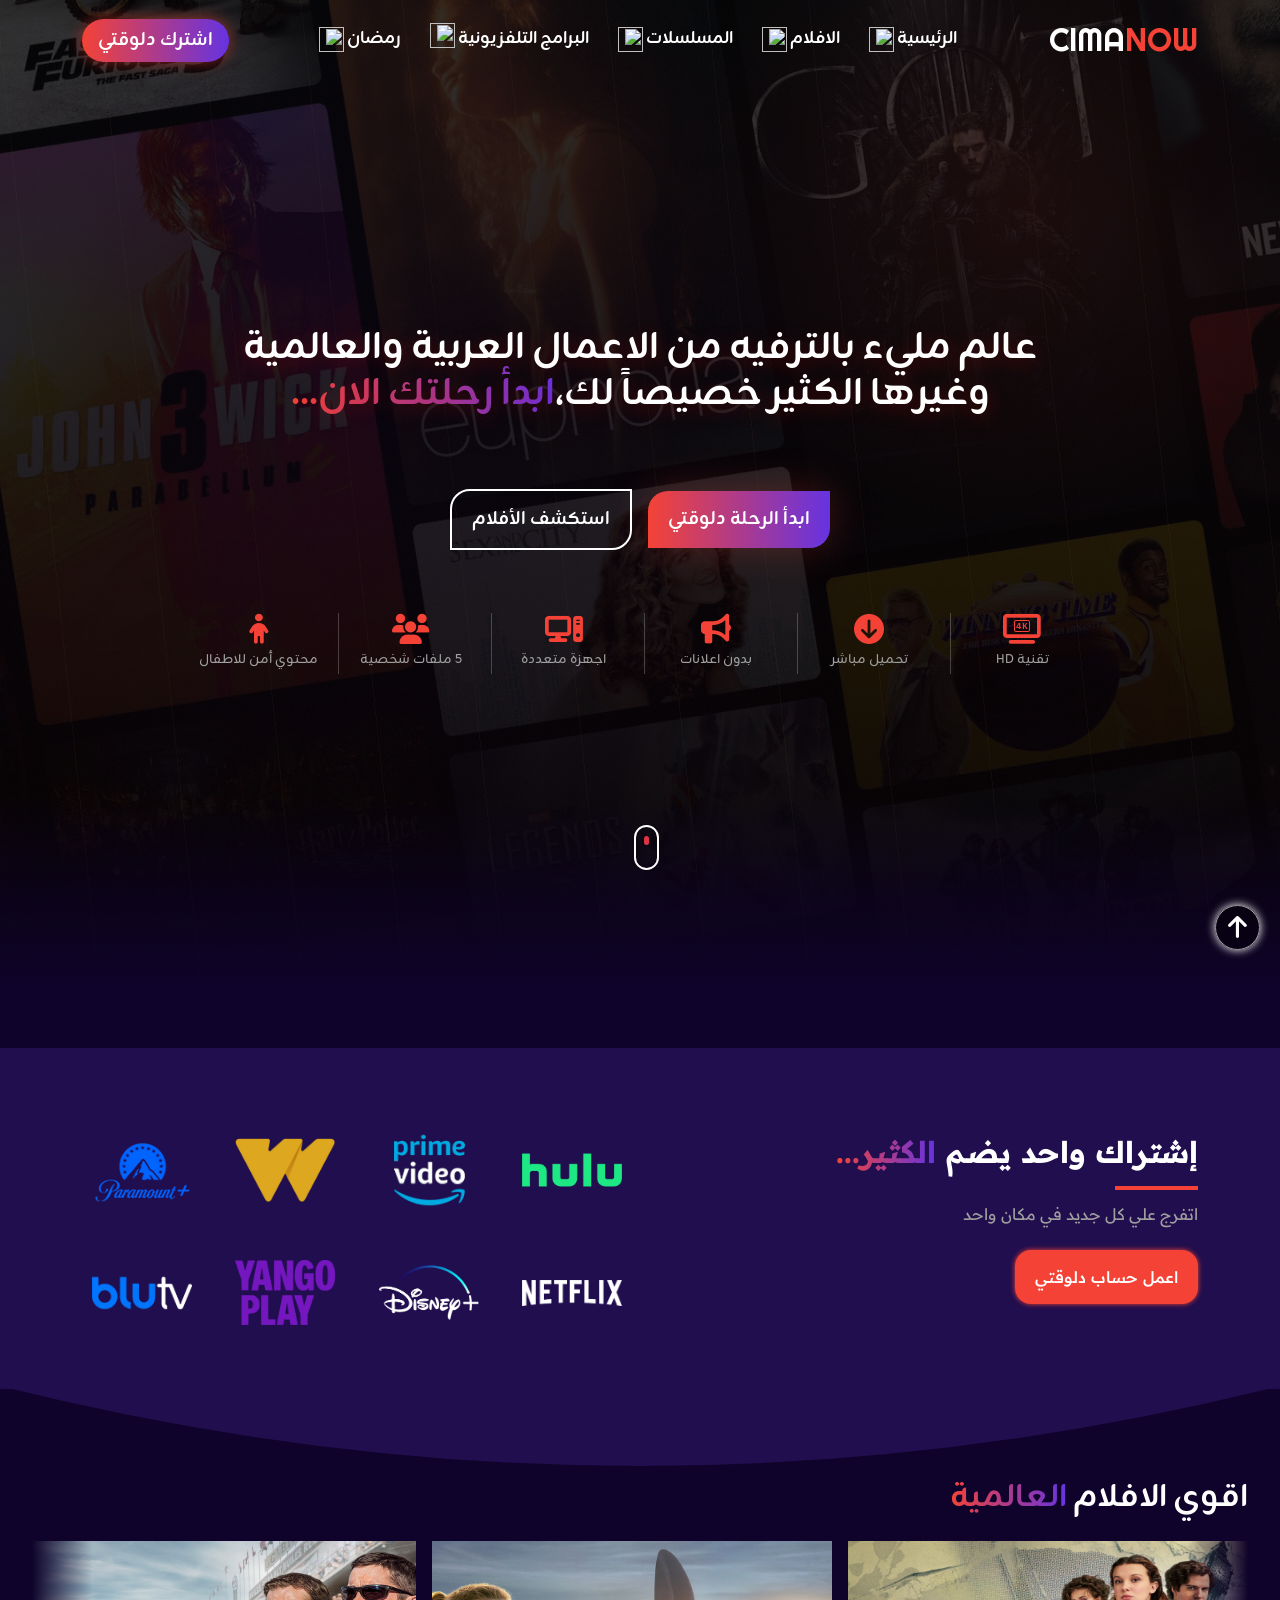
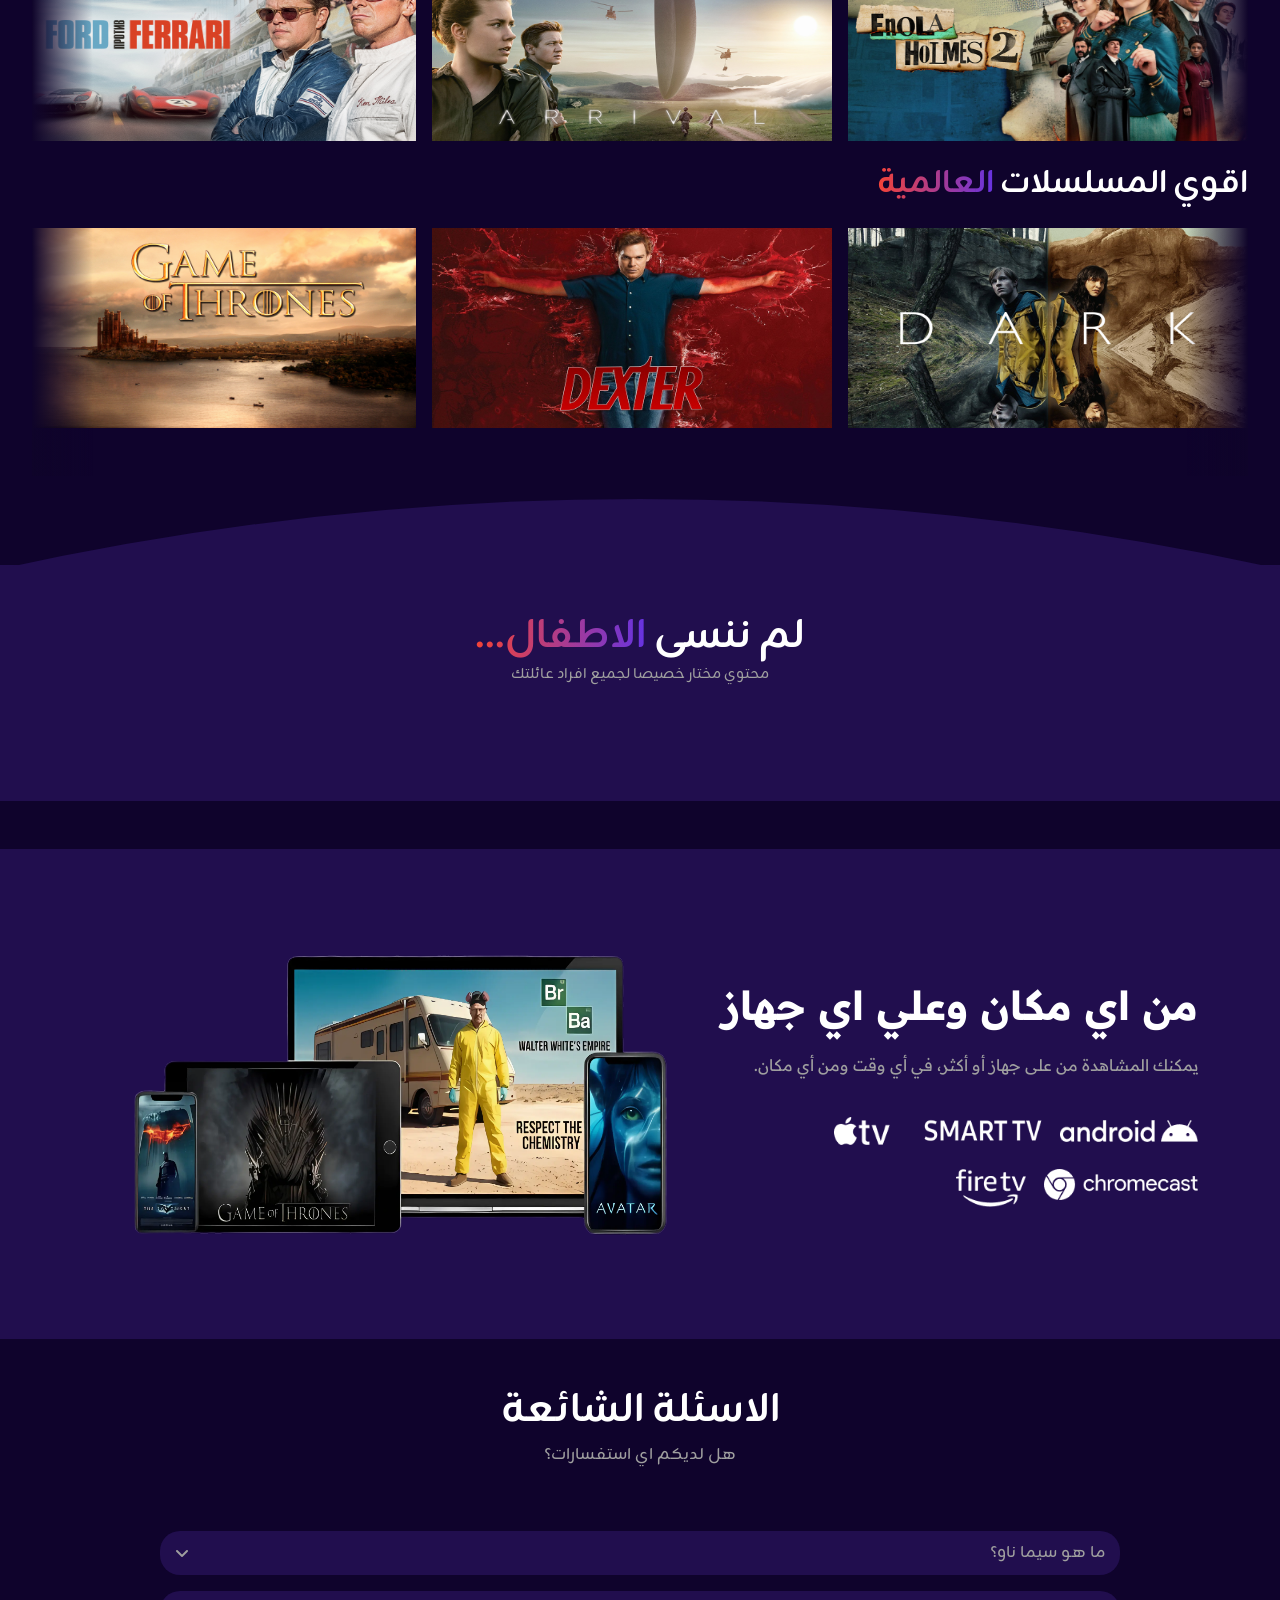
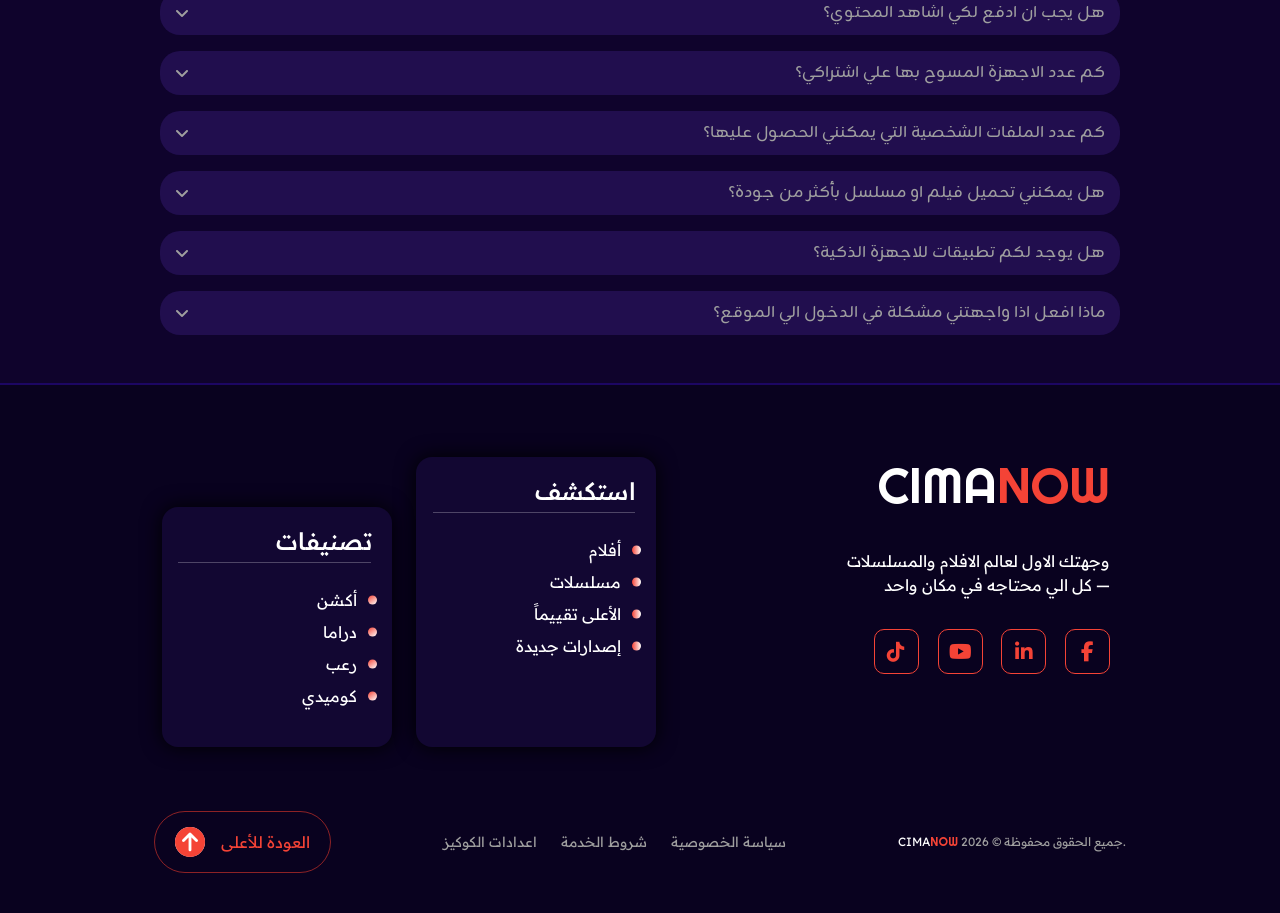
==== commit 7aea17cd: "update the links" ====
--- a/index.html
+++ b/index.html
@@ -409,17 +409,17 @@
        <div class="footer-links d-flex flex-xl-grow-0 flex-grow-1 justify-content-center align-items-end gap-5 gap-sm-4 flex-wrap">
           <div class="footer-links_right flex-xl-grow-0 flex-grow-1 rounded-4 d-flex flex-column justify-content-start align-items-start gap-2">
             <h4 class="text-white mb-4">استكشف</h4>
-            <a class="link-underline link-underline-opacity-0 link-right" href="">أفلام</a>
-            <a class="link-underline link-underline-opacity-0 link-right" href="">مسلسلات</a>
-            <a class="link-underline link-underline-opacity-0 link-right" href="">الأعلى تقييماً</a>
-            <a class="link-underline link-underline-opacity-0 link-right" href="">إصدارات جديدة</a>
+            <a class="link-underline link-underline-opacity-0 link-right" href="#">أفلام</a>
+            <a class="link-underline link-underline-opacity-0 link-right" href="#">مسلسلات</a>
+            <a class="link-underline link-underline-opacity-0 link-right" href="#">الأعلى تقييماً</a>
+            <a class="link-underline link-underline-opacity-0 link-right" href="#">إصدارات جديدة</a>
           </div>
           <div class="footer-links_left flex-xl-grow-0 flex-grow-1 rounded-4 d-flex flex-column justify-content-start align-items-start  gap-2">
            <h4 class="text-white mb-4">تصنيفات</h4>
-           <a class="link-underline link-underline-opacity-0 link-left" href="">أكشن</a>
-           <a class="link-underline link-underline-opacity-0 link-left" href="">دراما</a>
-           <a class="link-underline link-underline-opacity-0 link-left" href="">رعب</a>
-           <a class="link-underline link-underline-opacity-0 link-left" href="">كوميدي</a>
+           <a class="link-underline link-underline-opacity-0 link-left" href="#">أكشن</a>
+           <a class="link-underline link-underline-opacity-0 link-left" href="#">دراما</a>
+           <a class="link-underline link-underline-opacity-0 link-left" href="#">رعب</a>
+           <a class="link-underline link-underline-opacity-0 link-left" href="#">كوميدي</a>
          </div>
         </div>
       </div>
@@ -429,9 +429,9 @@
         <span class="">.جميع الحقوق محفوظة © <span class="text-white">CIMA<span class="logo-color">NOW</span></span> 2026</span>
       </div>
       <div class="footer-bottom_links d-flex justify-content-center align-items-center gap-4  flex-wrap ">
-        <a class="link-underline link-underline-opacity-0  footer-bottom_link" href="">سياسة الخصوصية</a>
-        <a class="link-underline link-underline-opacity-0 footer-bottom_link" href="">شروط الخدمة</a>
-        <a class="link-underline link-underline-opacity-0  footer-bottom_link" href="">اعدادات الكوكيز</a>
+        <a class="link-underline link-underline-opacity-0  footer-bottom_link" href="#">سياسة الخصوصية</a>
+        <a class="link-underline link-underline-opacity-0 footer-bottom_link" href="#">شروط الخدمة</a>
+        <a class="link-underline link-underline-opacity-0  footer-bottom_link" href="#">اعدادات الكوكيز</a>
       </div>
       <div class="up">
         <button class="btn-up_footer btn rounded-5 d-flex justify-content-center align-items-center gap-3" id="btn-up_footer">
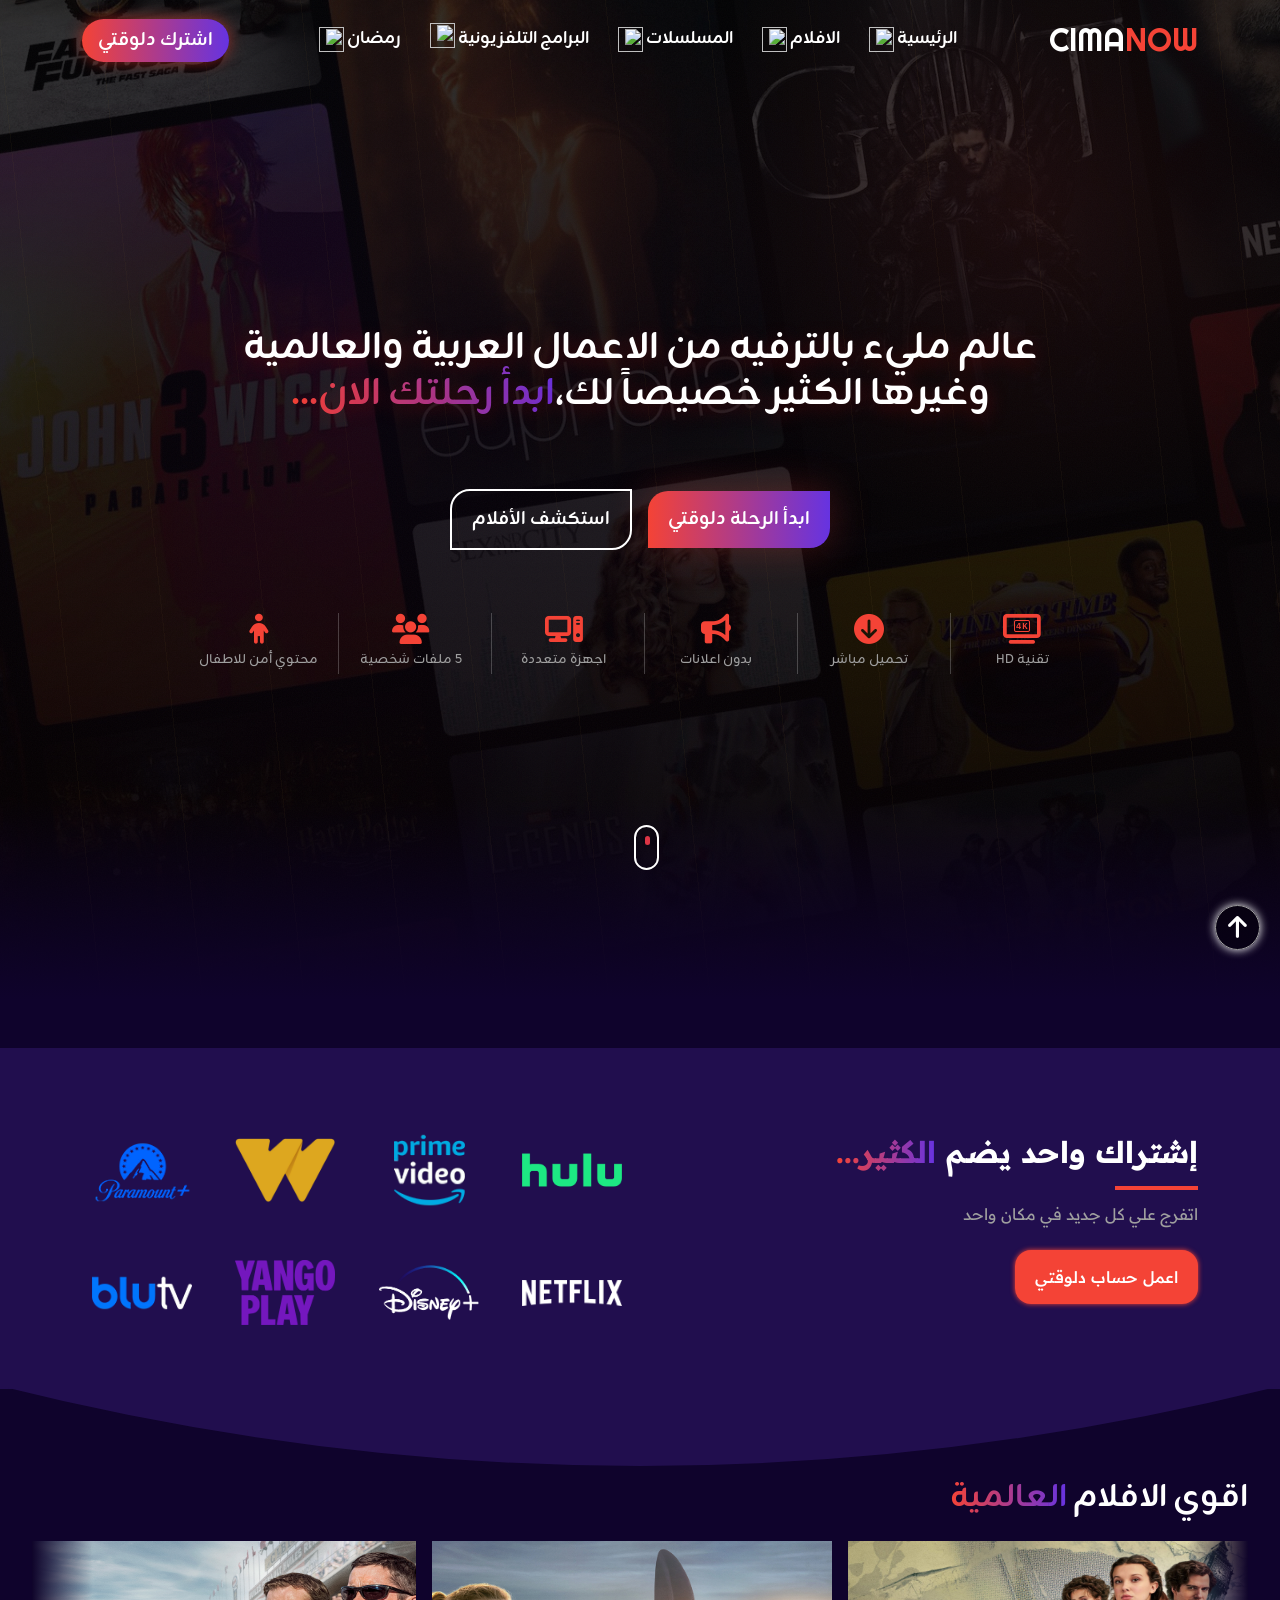
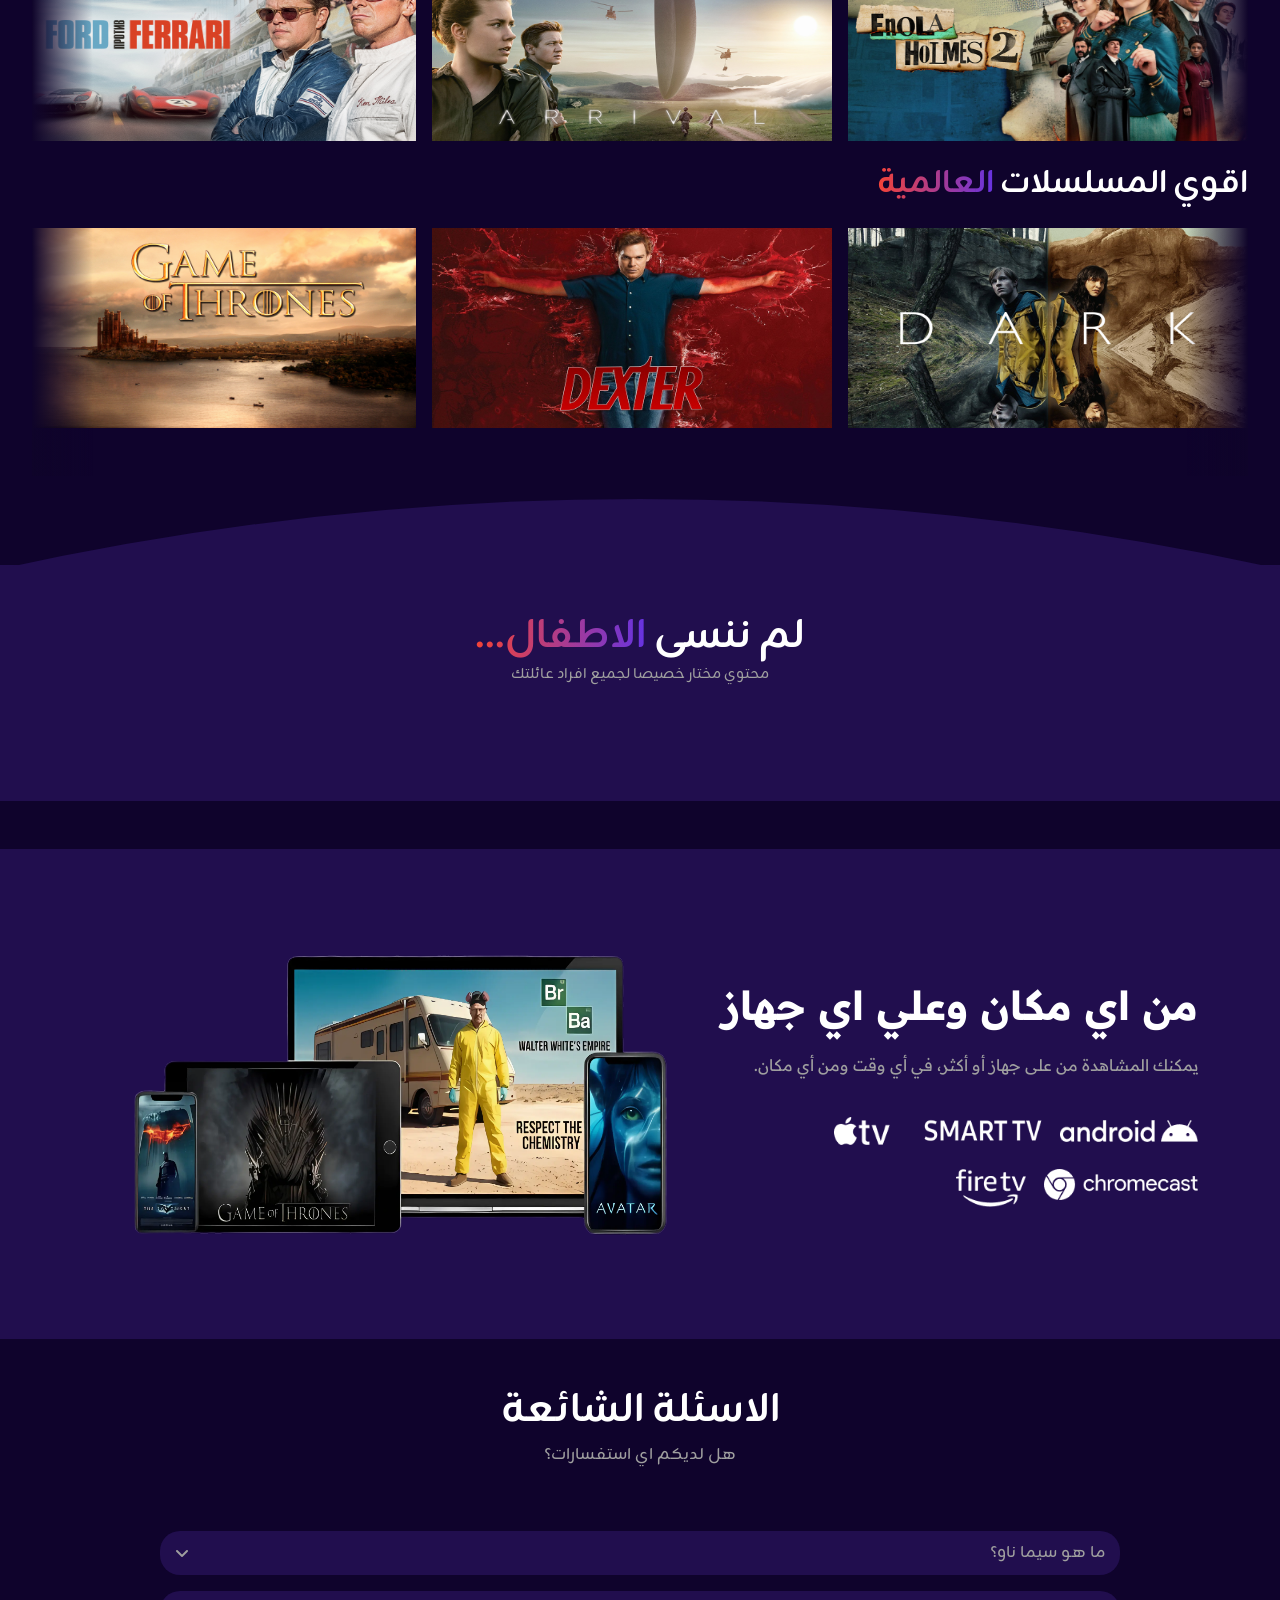
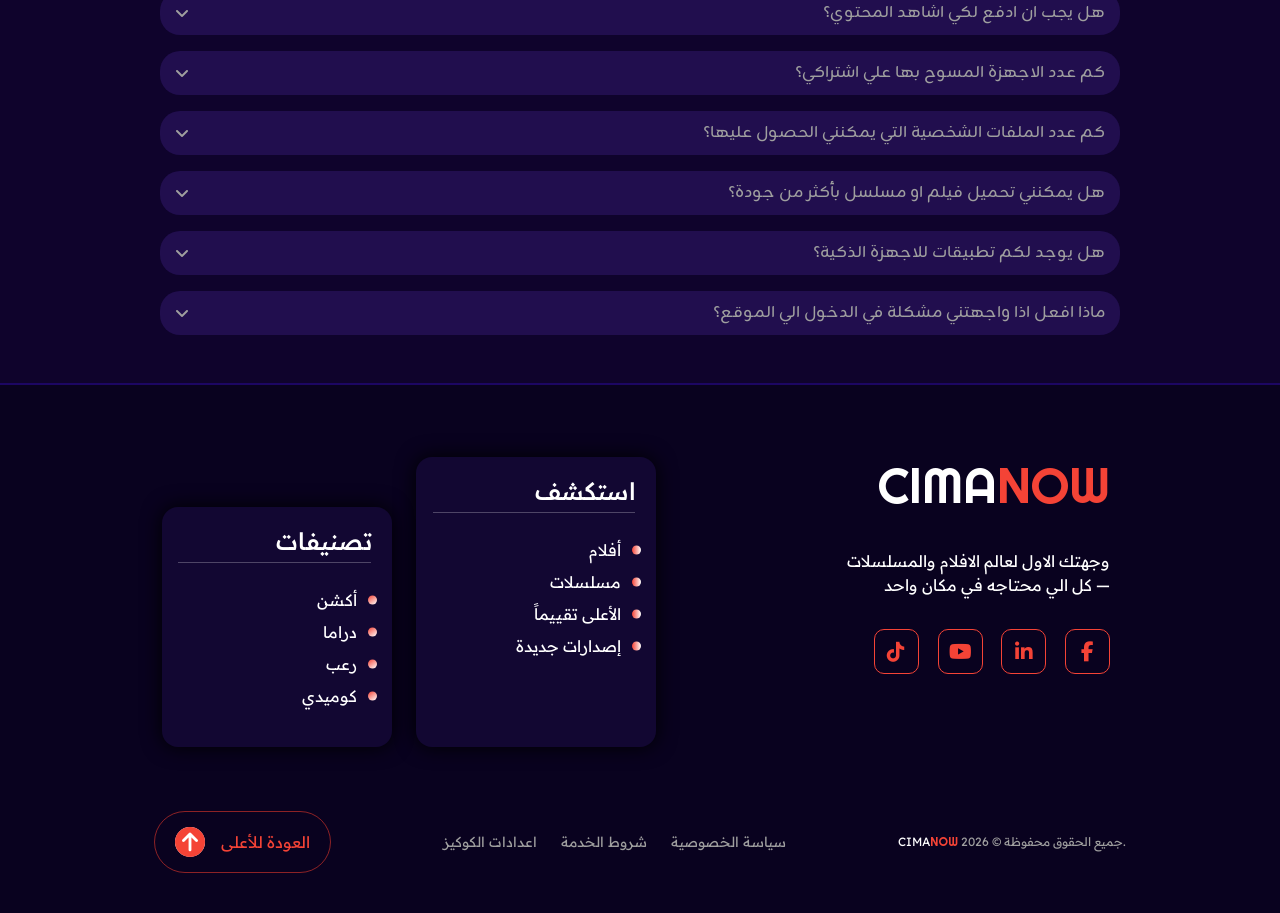
==== commit 86431dd1: "Main page completed (initial version). Further improvements and features will be added later." ====
--- a/index.html
+++ b/index.html
@@ -93,7 +93,7 @@
       عالم مليء بالترفيه من الاعمال العربية والعالمية وغيرها الكثير خصيصاً لك،<span class="highlight">ابدأ رحلتك الان...</span>
     </h1>
     <div class="hero-btns my-3 d-flex  align-items-center gap-3">
-      <a href="" class="btn main-btn text-white">ابدأ الرحلة دلوقتي</a>
+      <a href="./home.html" class="btn main-btn text-white">ابدأ الرحلة دلوقتي</a>
       <a href="" class="btn ghost-btn text-white">استكشف الأفلام</a>
     </div>
     <div class="servese" >
--- a/CSS/style.css
+++ b/CSS/style.css
@@ -1065,3 +1065,379 @@
 }  
 }
 
+/* next page */
+
+.imge-item::before{
+content: "";
+position: absolute ;
+width: 100%;
+height: 100%;
+background-image: linear-gradient(rgba(19, 4, 56, 0.65), rgba(0, 90, 234, 0) 10%, rgba(24, 17, 58, 0) 70%, #0F032C), linear-gradient(90deg, rgba(35, 60, 94, 0), rgba(51, 40, 108, 0) 50%, rgba(19, 4, 56, 0.88));
+z-index: -1;
+}
+
+.carousel-item .imge-item img{
+  position: absolute;
+  z-index: -2;
+} 
+
+.carousel-item .imge-item .phone{
+  display: none;
+}
+
+.carousel-item .imge-item .laptop{
+  display: block;
+}
+
+.content-item {
+  width: 33vw;
+  padding: 100px 0px ;
+}
+
+.carousel-item .content-item img {
+  width: 400px;
+  height: 200px;
+  animation: ff  0.5s ease forwards;
+}
+
+.carousel-item .content-item .enola {
+  margin-right: -40px; 
+  width: 479px; 
+  height: 200px;
+}
+
+@keyframes ff {
+  from { opacity:0; transform:translateY(100px); }
+  to   { opacity:1; transform:translateY(0); }
+}
+
+.carousel .carousel-indicators{
+  width: 90%;
+  margin: auto;
+  gap: 25px;
+}
+
+.carousel .carousel-indicators [data-bs-target]{
+ width: 100%;
+ height: 100%;
+ text-indent: 0;
+ background-color: transparent;
+}
+
+.carousel-item .content-item ul{
+  list-style: none;
+  text-align: start;
+  cursor: pointer;
+}
+
+.carousel-item .content-item ul li{
+   font-size: clamp(8px, 2vw, 15px);
+  color: var(--text-white);
+  position: relative;
+  cursor: pointer;
+}
+
+.carousel-item .content-item ul .dott{
+  width: 5px;
+  height: 5px;
+  border-radius: 50%;
+  background-color: rgba(255, 255, 255, 0.519);
+  margin: 0px 5px;
+}
+
+.carousel-item .content-item .item-pragraph{
+   font-size: clamp(8px, 2vw, 14px);
+  font-weight: 600;
+  color: rgba(201, 201, 201, 0.844);
+  cursor: pointer;
+}
+
+.content-item .btns-home_hero .btn{
+ font-size: clamp(8px, 1.2vw, 17px);
+ padding: 10px 15px;
+ color: white;
+ border-radius: 40px;
+ position: relative;
+  transition: 0.3s;
+}
+
+.content-item .btns-home_hero .main-btn{
+ background-color: var(--primary);
+ border: 0px solid black;
+ outline: none;
+}
+
+.content-item .btns-home_hero .btn::after,
+.content-item .btns-home_hero .btn::before{
+  content: "";
+  position: absolute;
+  width: 0%;
+  height: 100%;
+  background-color: rgba(255, 255, 255, 0.177);
+  transition: 0.3s ease;
+}
+.content-item .btns-home_hero .btn::after{
+  border-radius: 0px 40px 40px 0px;
+  left: 50%; 
+}
+.content-item .btns-home_hero .btn::before{
+  border-radius: 40px 0px 0px 40px;
+  right: 50%; 
+}
+
+.content-item .btns-home_hero .btn:hover{
+  transform: translateY(-3px);
+}
+
+.content-item .btns-home_hero .btn:hover::after,
+.content-item .btns-home_hero .btn:hover::before{
+animation: btn 0.3s ease forwards;
+}
+
+@keyframes btn {
+  0%{
+   width: 0%;
+   opacity: 0;
+  }
+  50%{
+    opacity: 1;
+  }
+  100%{
+    width: 50%;
+    opacity: 0;
+  }
+}
+
+.content-item .btns-home_hero .ghost-btn{
+  margin: 0px;
+  width: 20px;
+  height: 20px;
+  border-radius: 50%;
+  padding: 22px;
+  background-color: rgba(255, 255, 255, 0.297);
+  backdrop-filter: blur(10px);
+  outline: none;
+}
+
+
+@media (max-width: 1150px){
+  .content-item {
+  width: 60%;
+}
+}
+
+@media (max-width: 769px) {
+.imge-item::before{
+background-image: linear-gradient(rgba(19, 4, 56, 0.658), rgba(0, 90, 234, 0) 20%, rgb(19, 4, 56) 70%, #0F032C)
+}
+
+.carousel-item .content-item .enola {
+  margin-right: 0px; 
+  width: 279px; 
+  height: 100px;
+}
+
+.carousel-item .content-item img{
+  width: 200px;
+  height: 100px;
+  margin-bottom: 10px;
+}
+
+.content-item {
+  width: 100%;
+  height: 85vh;
+  padding-top: 200px;
+  padding-bottom: 0px;
+}
+
+.carousel-indicators{
+ display: none;
+}
+
+.carousel-item .imge-item img{
+  width: 100%;
+  height: 80vh;
+  background-position: center right;
+  object-fit: cover;
+}
+
+.carousel-item .imge-item .phone{
+  display: block;
+}
+
+.carousel-item .imge-item .laptop{
+  display: none;
+}
+
+.content-item .btns-home_hero{
+  width: 90%;
+}
+
+.content-item .btns-home_hero .main-btn{
+ width: 100%;
+}
+
+.content-item .btns-home_hero .ghost-btn{
+  width: 20px;
+  height: 20px;
+  border-radius: 50%;
+  padding: 15px;
+  background-color: rgba(255, 255, 255, 0.297);
+  backdrop-filter: blur(10px);
+  outline: none;
+}
+}
+
+/* films */
+.arabic-films{
+  justify-content: flex-start;
+  align-items: center;
+}
+
+.arabic-films_cards{
+width: max-content;
+height: 460px;
+justify-content: flex-start;
+transition: ease 0.3s;
+scroll-behavior: smooth;
+}
+
+.cards::-webkit-scrollbar{
+  display: none;
+}
+
+.arabic-films_card{
+flex: 0 0 auto;
+width: 260px;
+height: 370px;
+transition: 0.5s;
+}
+
+.arabic-films_imge img{
+  width: 100%;
+  height: 100%;
+  transition:0.3s;
+}
+
+.arabic-films_content{
+  transition: 0.7s;
+}
+
+.arabic-films_content .shret{
+  font-size: 18px;
+  font-weight: 700;
+  position: absolute;
+  top: 10px;
+  left: -10px;
+  z-index: 10;
+  line-height: 30px;
+  text-align: center;
+  background-color: rgb(16, 73, 160);
+  padding: 0px 10px;
+  border-bottom: 10px solid #0005;
+  color: #fff;
+  border-radius: 10px 0 0 0;
+  border-right: 5px solid #0000;
+  clip-path: polygon(100% 0, 0 0, 0 calc(100% - 10px), 10px 100%, 10px calc(100% - 10px), 100% calc(100% - 10px), calc(100% - 5px) calc(50% - 10px / 2));
+}
+
+.arabic-films_content .year{
+  font-size: 18px;
+  font-weight: 600;
+  position: absolute;
+  right: 13px;
+  top: 14px;
+  z-index: 10;
+  padding: 0px 10px;
+  border-radius: 20px;
+  background-color: #FFC107;
+}
+
+
+.arabic-films_info{ 
+padding: 20px;
+background-color: rgba(0, 0, 0, 0.555);
+opacity: 0;
+transition: 0.3s 0.1s;
+}
+
+
+.arabic-films_info .film{
+  font-size: 15px;
+  font-weight: 600;
+  padding: 5px 10px;
+  border-radius: 20px;
+}
+
+.arabic-films_info .icon{
+  font-size:30px ;
+  width: 60px;
+  height: 60px;
+  border-radius: 50%;
+  background-color:rgb(244, 67, 54) ;
+}
+
+.arabic-films_info .title{
+  font-size: 30px;
+}
+
+.arabic-films_info .title span{
+  line-height: 1.3;
+  color: var(--text-dark);
+  font-size: 17px;
+}
+
+.arabic-films_card:hover .arabic-films_content{
+  opacity: 0;
+}
+
+.arabic-films_card:hover .arabic-films_info{
+  opacity: 1;
+}
+
+.arabic-films_card:hover{
+  box-shadow: 0px 0px 20px black;
+  transform: translateY(-10px);
+}
+
+.arabic-films_card:hover .arabic-films_imge img{
+  transform: scale(1.1);
+}
+
+.arabic-films_btns{
+  opacity: 0;
+  transition: 0.3s;
+}
+
+.arabic-films_cards:hover .arabic-films_btns {
+  opacity: 1;;
+}
+
+.arabic-films_btns .next,.pre{
+  position: absolute;
+  top: 177px;
+  bottom:177px;
+  font-size: 40px;
+  cursor: pointer;
+  background-color: transparent;
+  border: none;
+  color: white;
+}
+
+.arabic-films_btns .next{
+  left: 0px;
+  padding: 0 12vw 0 3vw;
+  background: linear-gradient(90deg, rgb(19, 4, 56) 0, transparent);
+
+}
+
+.arabic-films_btns .pre{
+  right: 0px;
+  padding: 0 3vw 0 12vw;
+  background: linear-gradient(-90deg, rgb(19, 4, 56) 0, transparent);
+}
+
+.disabled{
+  opacity: 0;
+  visibility: hidden;
+}
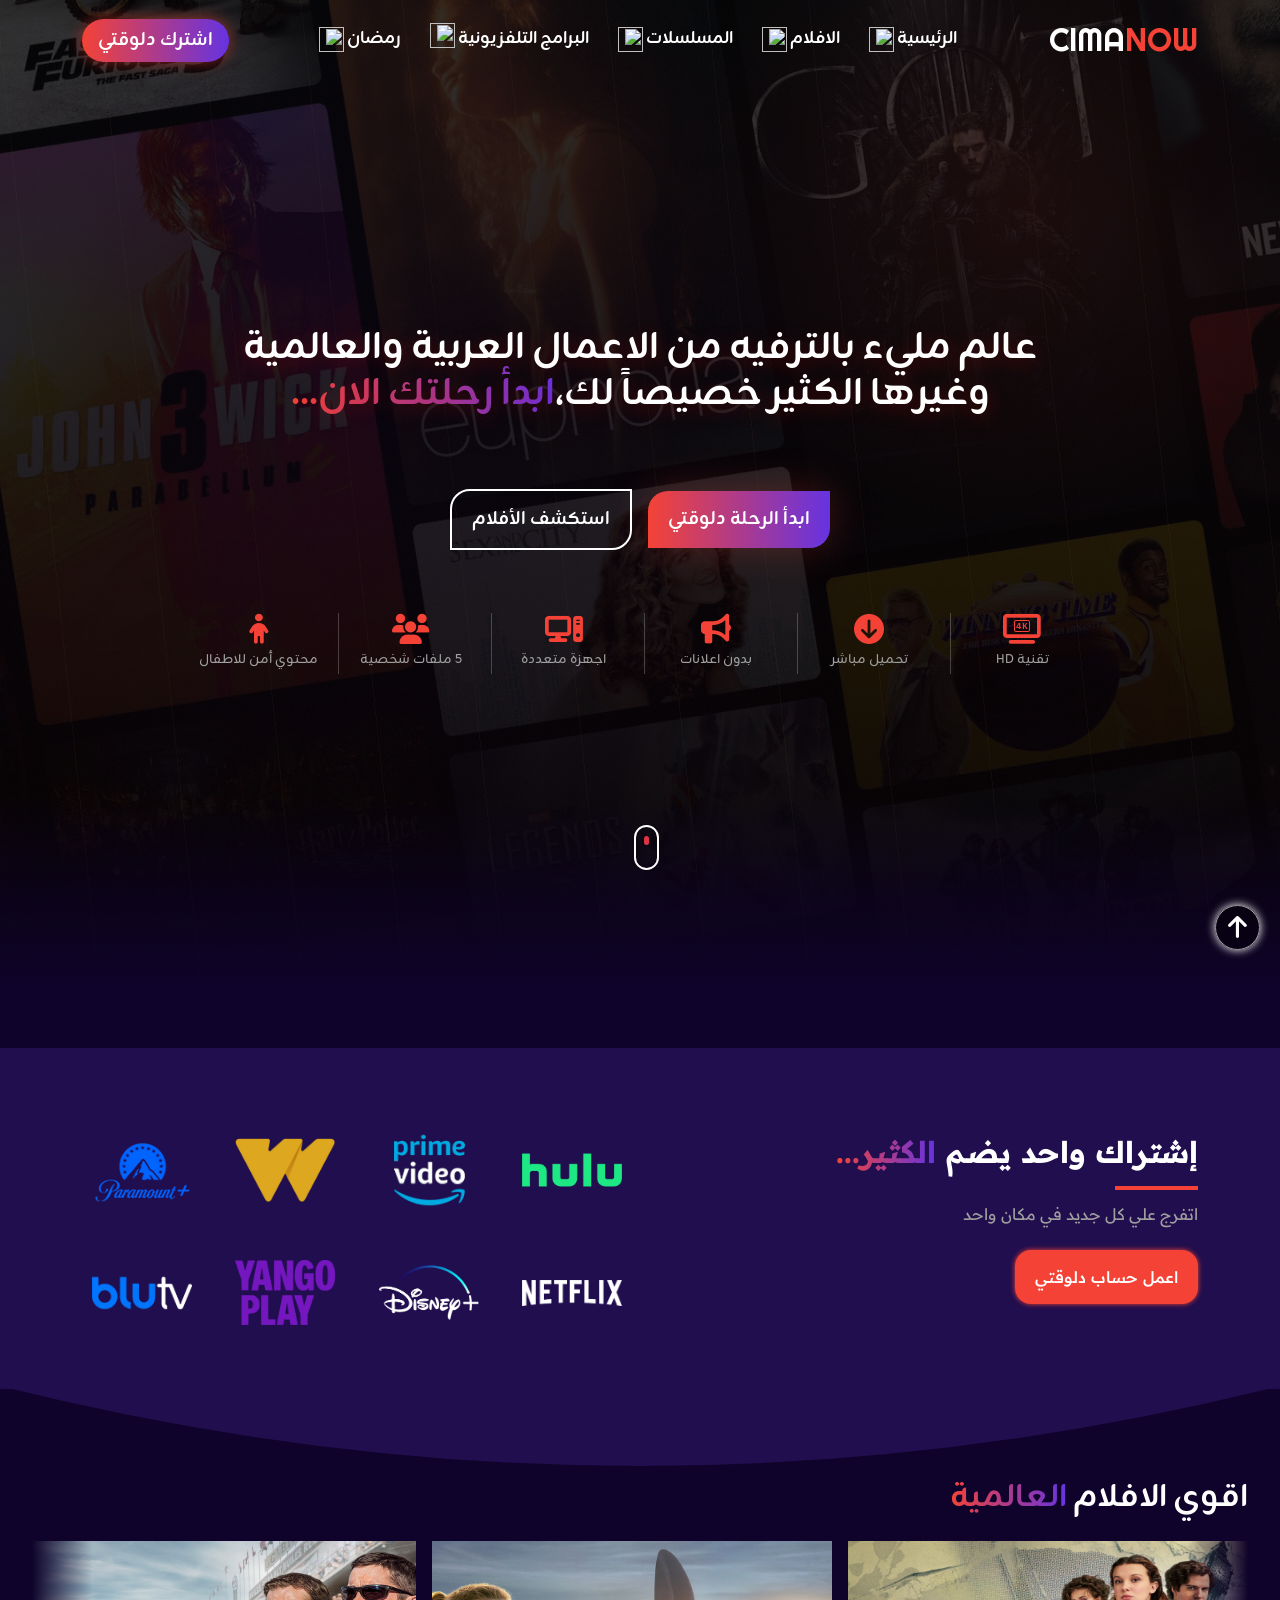
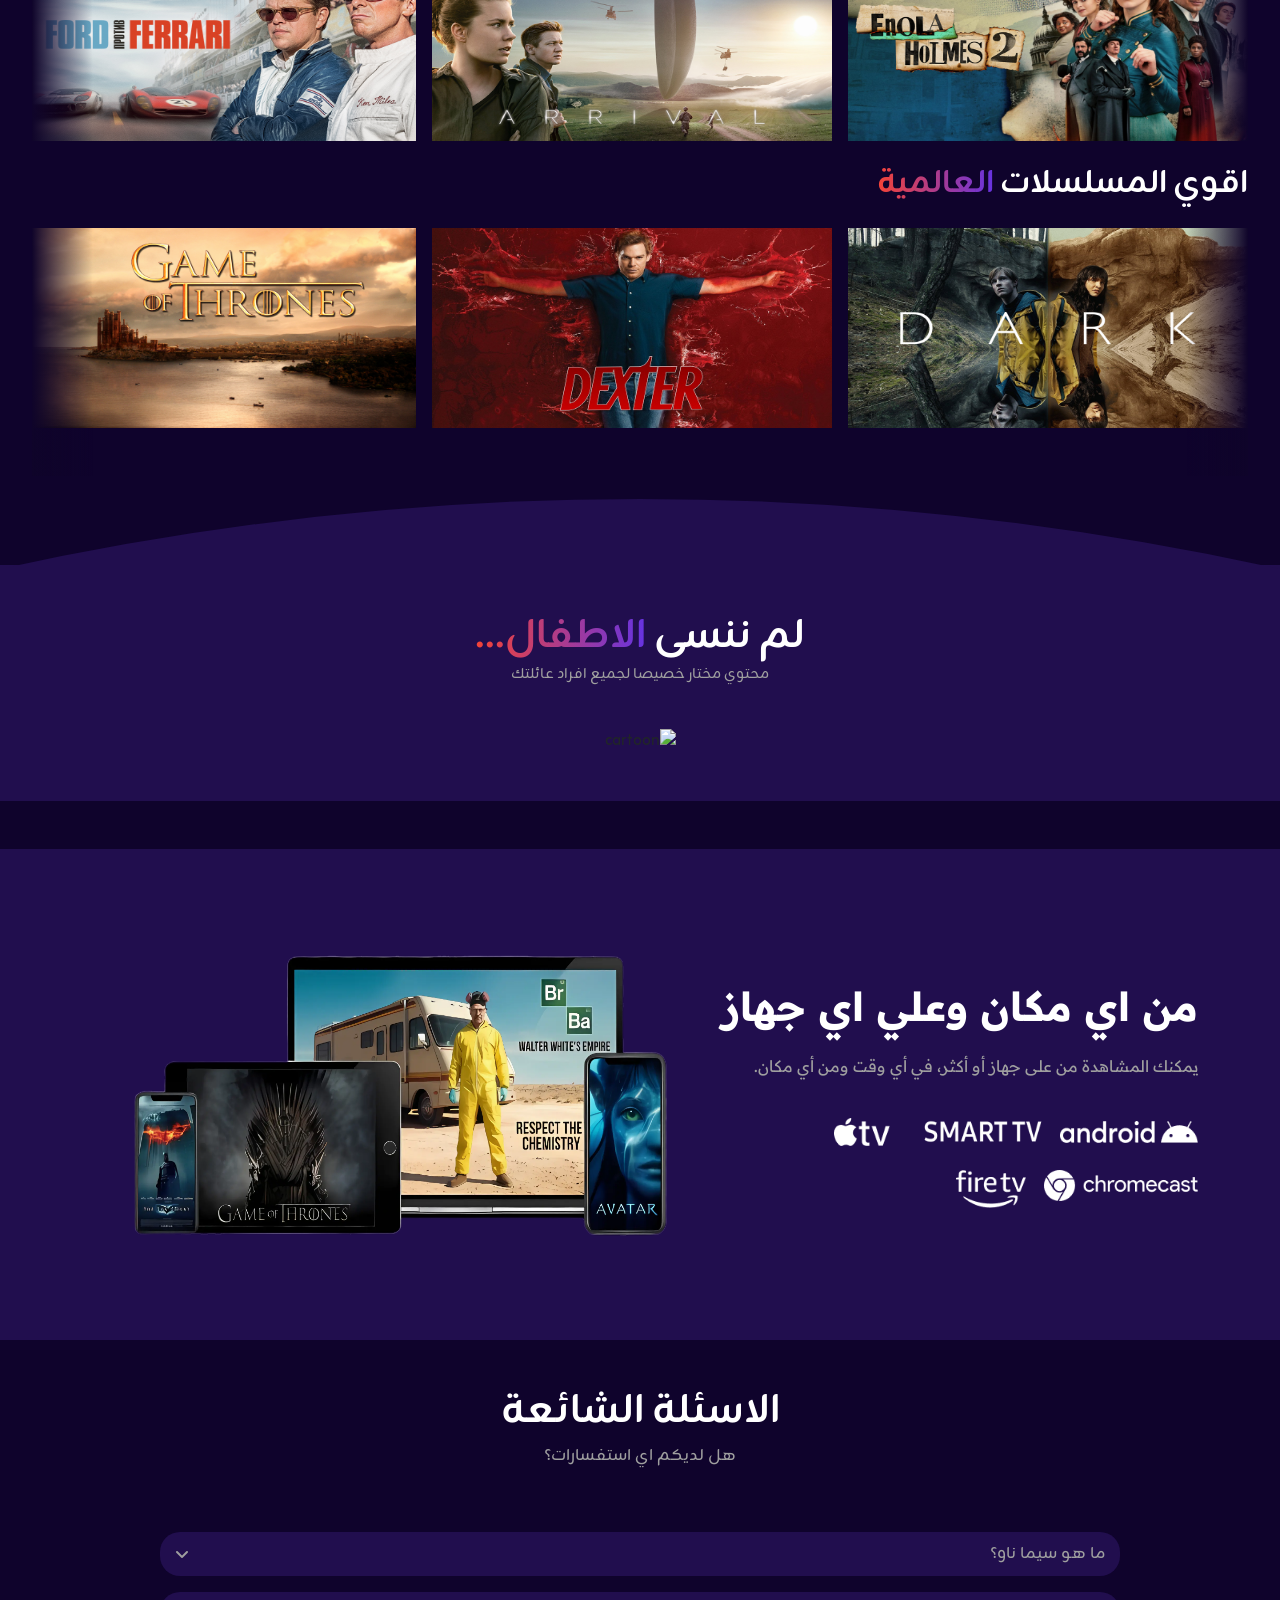
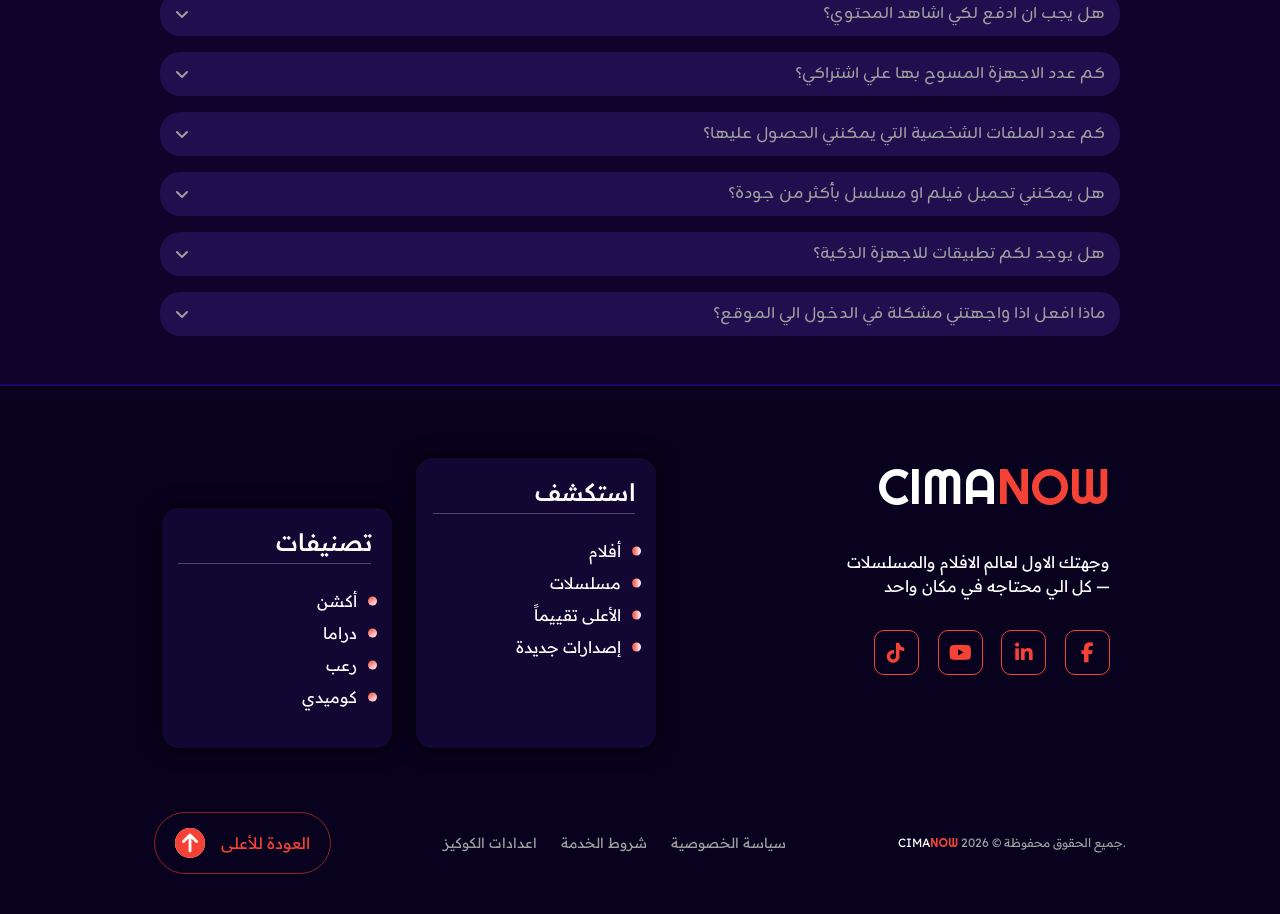
==== commit 9aca7de2: "Final project completion 🎬 This marks the final update for the Cinema CMS project. The project now i" ====
--- a/index.html
+++ b/index.html
@@ -27,11 +27,12 @@
     <link rel="preconnect" href="https://fonts.googleapis.com">
     <link rel="preconnect" href="https://fonts.gstatic.com" crossorigin>
     <link href="https://fonts.googleapis.com/css2?family=Readex+Pro:wght@160..700&display=swap" rel="stylesheet">
-</head>
+
+  </head>
 <body>
 
 
-<!-- to top -->
+<!-- ============to top for body=========== -->
 
 <button class="btn-up_body z-2 position-fixed overflow-hidden" id="btn-up_body">
   <i class="fa-solid fa-arrow-up position-absolute icon "></i>
@@ -50,37 +51,38 @@
     <div class="collapse navbar-collapse justify-content-center" id="navbarNav">
       <ul class="navbar-nav">
         <li class="nav-item d-flex">
-          <a class="nav-link link text-white mx-lg-3  px-0" aria-current="page" href="#">الرئيسية</a>
+          <a class="nav-link link text-white mx-lg-3  px-0" aria-current="page" href="./home.html" target="_blank">الرئيسية</a>
           <img class="icon" src="https://fonts.gstatic.com/s/e/notoemoji/latest/1f3e0/512.webp" alt="">
         </li>
            <li class="nav-item d-flex">
-          <a class="nav-link link text-white  mx-lg-3  px-0" href="#">الافلام</a>
+          <a class="nav-link link text-white  mx-lg-3  px-0" href="./home.html#arabic-films" target="_blank">الافلام</a>
           <img  class="icon" src="https://fonts.gstatic.com/s/e/notoemoji/latest/1f3ac/512.webp" alt="">
         </li>
            <li class="nav-item d-flex">
-            <a class="nav-link link text-white mx-lg-3  px-0" href="#">المسلسلات</a>
+            <a class="nav-link link text-white mx-lg-3  px-0" href="./home.html#arabic-series" target="_blank">المسلسلات</a>
           <img class="icon"  src="https://fonts.gstatic.com/s/e/notoemoji/latest/1f37f/512.webp" alt="">
         </li>
         <li class="nav-item d-flex">
-          <a class="nav-link link text-white  mx-lg-3  px-0" href="#">البرامج التلفزيونية</a>
+          <a class="nav-link link text-white  mx-lg-3  px-0" href="./home.html" target="_blank">البرامج التلفزيونية</a>
           <img class="icon" style="top: 4px;" src="https://fonts.gstatic.com/s/e/notoemoji/latest/1f4fa/512.webp" alt="">
         </li>
         <li class="nav-item d-flex">
-        <a class="nav-link link text-white mx-lg-3  px-0" href="#">رمضان</a>
+        <a class="nav-link link text-white mx-lg-3  px-0" href="./home.html" target="_blank">رمضان</a>
         <img class="icon" src="https://fonts.gstatic.com/s/e/notoemoji/latest/1f31c/512.webp">          
         </li>       
       </ul>
     </div>
      <div class="header-btns d-none d-sm-block d-flex justify-content-center ">
-        <a class="btn rounded-5 py-2 px-3 text-center fw-bold main-btn text-white " href="">اشترك دلوقتي</a>
+        <a class="btn rounded-5 py-2 px-3 text-center fw-bold main-btn text-white" href="#">اشترك دلوقتي</a>
     </div>
   </div>
 </nav>
 </header>
 
+<!-- =======end navber====== -->
 
 <main class="position-relative z-1">
-<!-- hero sec -->
+<!-- ========start hero section======== -->
 
 <section class="hero z-1 position-relative">
   <div class="hero__bg"></div>
@@ -94,7 +96,7 @@
     </h1>
     <div class="hero-btns my-3 d-flex  align-items-center gap-3">
       <a href="./home.html" class="btn main-btn text-white">ابدأ الرحلة دلوقتي</a>
-      <a href="" class="btn ghost-btn text-white">استكشف الأفلام</a>
+      <a href="./home.html#arabic-films" class="btn ghost-btn text-white">استكشف الأفلام</a>
     </div>
     <div class="servese" >
       <div class="row align-items-center">
@@ -150,8 +152,9 @@
    </div>
   </div>
 </section>
-
-<!--  platform sec -->
+<!-- =======end hero section====== -->
+
+<!-- =====start platform section===== -->
 
 <section data-animation="animate" class="platforms show py-5 my-5 z-1 position-relative h-auto">
 <div class="container d-flex flex-wrap gap-md-4 justify-content-between align-items-center">
@@ -163,28 +166,28 @@
   <div class="platforms-container" style="width: 550px;">
     <div class="row  justify-content-sm-end justify-content-center">
       <div class=" col-5 col-sm-3 my-4">
-        <img class="imge-top" src="./pictures/hulu.webp" alt="" style="width: 100px; height: 100px ;">
+        <img class="imge-top" src="./pictures/platforms/hulu.webp" alt="platform" style="width: 100px; height: 100px ;">
       </div>
       <div class="col-5 col-sm-3 my-4 ">
-        <img  class="imge-top" src="./pictures/pv.webp" alt="" style="width: 100px; height: 75px;">
+        <img  class="imge-top" src="./pictures/platforms/pv.webp" alt="platform" style="width: 100px; height: 75px;">
       </div>
       <div class="col-5 col-sm-3 my-4 ">
-        <img class="imge-top" src="./pictures/Watchit_Logo.png" alt="" style="width: 100px; height: 65px;">
+        <img class="imge-top" src="./pictures/platforms/Watchit_Logo.png" alt="platform" style="width: 100px; height: 65px;">
       </div>
       <div class="col-5 col-sm-3 my-4 ">
-        <img class="imge-top" src="./pictures/pr.webp" alt="" style="width: 100px; height: 65px;">
+        <img class="imge-top" src="./pictures/platforms/pr.webp" alt="platform" style="width: 100px; height: 65px;">
       </div>
       <div class="col-5 col-sm-3 my-3">
-        <img class="imge-bottom" src="./pictures/net.webp" alt="" style="width: 100px; height: 26px;">
+        <img class="imge-bottom" src="./pictures/platforms/net.webp" alt="platform" style="width: 100px; height: 26px;">
       </div>
       <div class="col-5 col-sm-3 my-3 ">
-        <img class="imge-bottom" src="./pictures/dis.webp" alt="" style="width: 100px; height: 55px;">
+        <img class="imge-bottom" src="./pictures/platforms/dis.webp" alt="platform" style="width: 100px; height: 55px;">
       </div>
       <div class="col-5 col-sm-3 my-3 ">
-        <img class="imge-bottom" src="./pictures/Yango_Play.svg.png" alt="" style="width: 100px; height: 65px;">
+        <img class="imge-bottom" src="./pictures/platforms/Yango_Play.svg.png" alt="platform" style="width: 100px; height: 65px;">
       </div>
       <div class="col-5 col-sm-3 my-3">
-        <img class="imge-bottom" src="./pictures/bl.webp" alt="" style="width: 100px; height: 65.46px;">
+        <img class="imge-bottom" src="./pictures/platforms/bl.webp" alt="platform" style="width: 100px; height: 65.46px;">
       </div>
     </div>
   </div>
@@ -200,8 +203,9 @@
 </svg>
 </section>
 
-
-<!-- films and series -->
+<!-- ======end platform section======= -->
+
+<!-- =====start films and series section======-->
 
 <section class=" films-and-series position-relative z-1 h-auto">
   <div class="films-and-series-contenr m-auto ">
@@ -211,32 +215,32 @@
     <div class="films position-relative overflow-x-auto">
     <div class="films-inner d-flex gap-3 ">
      <div class="films-group flex-shrink-0 d-flex gap-3">
-     <img src="./pictures/enola-holmes-2-6365f727dcf3c.jpg" alt="">
-     <img src="./pictures/arrival-5832c5ef61d37.jpg" alt="">
-     <img src="./pictures/ford-v-ferrari-5db749ff2a390.jpg" alt="">
-     <img src="./pictures/bird-box-5ef03cd9b51d8.jpg" alt="">
-     <img src="./pictures/fall-6302309b8edf0.jpg" alt="">
-     <img src="./pictures/inception-520a9ee8be3ab.jpg" alt="">
-     <img src="./pictures/oppenheimer-645ccbd66cb4b.jpg" alt="">
-     <img src="./pictures/plane-63d90f43f0314.jpg" alt="">
-     <img src="./pictures/avengers-endgame-5c92e2929d176.jpg" alt="">
-     <img src="./pictures/4447958e-2d4f-4367-943d-0de4aaf38a82.avif" alt="">
-     <img src="./pictures/maxresdefault.jpg" alt="">
-     <img src="./pictures/interstellar-550f2324898ef.jpg" alt="">
+     <img src="./pictures/films and series/enola-holmes-2-6365f727dcf3c.jpg" alt="film">
+     <img src="./pictures/films and series/arrival-5832c5ef61d37.jpg" alt="">
+     <img src="./pictures/films and series/ford-v-ferrari-5db749ff2a390.jpg" alt="films">
+     <img src="./pictures/films and series/bird-box-5ef03cd9b51d8.jpg" alt="films">
+     <img src="./pictures/films and series/fall-6302309b8edf0.jpg" alt="films">
+     <img src="./pictures/films and series/inception-520a9ee8be3ab.jpg" alt="films">
+     <img src="./pictures/films and series/oppenheimer-645ccbd66cb4b.jpg" alt="films">
+     <img src="./pictures/films and series/plane-63d90f43f0314.jpg" alt="films">
+     <img src="./pictures/films and series/avengers-endgame-5c92e2929d176.jpg" alt="films">
+     <img src="./pictures/films and series/4447958e-2d4f-4367-943d-0de4aaf38a82.avif" alt="films">
+     <img src="./pictures/films and series/maxresdefault.jpg" alt="films">
+     <img src="./pictures/films and series/interstellar-550f2324898ef.jpg" alt="films">
      </div>
-     <div class="films-group flex-shrink-0  d-flex gap-3">
-      <img src="./pictures/enola-holmes-2-6365f727dcf3c.jpg" alt="">
-     <img src="./pictures/arrival-5832c5ef61d37.jpg" alt="">
-     <img src="./pictures/ford-v-ferrari-5db749ff2a390.jpg" alt="">
-     <img src="./pictures/bird-box-5ef03cd9b51d8.jpg" alt="">
-     <img src="./pictures/fall-6302309b8edf0.jpg" alt="">
-     <img src="./pictures/inception-520a9ee8be3ab.jpg" alt="">
-     <img src="./pictures/oppenheimer-645ccbd66cb4b.jpg" alt="">
-     <img src="./pictures/plane-63d90f43f0314.jpg" alt="">
-     <img src="./pictures/avengers-endgame-5c92e2929d176.jpg" alt="">
-     <img src="./pictures/4447958e-2d4f-4367-943d-0de4aaf38a82.avif" alt="">
-     <img src="./pictures/maxresdefault.jpg" alt="">
-     <img src="./pictures/interstellar-550f2324898ef.jpg" alt="">
+     <div class="films-group flex-shrink-0 d-flex gap-3">
+     <img src="./pictures/films and series/enola-holmes-2-6365f727dcf3c.jpg" alt="films">
+     <img src="./pictures/films and series/arrival-5832c5ef61d37.jpg" alt="films">
+     <img src="./pictures/films and series/ford-v-ferrari-5db749ff2a390.jpg" alt="films">
+     <img src="./pictures/films and series/bird-box-5ef03cd9b51d8.jpg" alt="films">
+     <img src="./pictures/films and series/fall-6302309b8edf0.jpg" alt="films">
+     <img src="./pictures/films and series/inception-520a9ee8be3ab.jpg" alt="films">
+     <img src="./pictures/films and series/oppenheimer-645ccbd66cb4b.jpg" alt="films">
+     <img src="./pictures/films and series/plane-63d90f43f0314.jpg" alt="films">
+     <img src="./pictures/films and series/avengers-endgame-5c92e2929d176.jpg" alt="films">
+     <img src="./pictures/films and series/4447958e-2d4f-4367-943d-0de4aaf38a82.avif" alt="films">
+     <img src="./pictures/films and series/maxresdefault.jpg" alt="films">
+     <img src="./pictures/films and series/interstellar-550f2324898ef.jpg" alt="films">
      </div>
     </div>
     </div>
@@ -246,39 +250,41 @@
     <div class="series position-relative overflow-x-auto">
        <div class="series-inner d-flex mb-5  gap-3 ">
          <div class="series-group flex-shrink-0 d-flex gap-3">
-          <img src="./pictures/dark-60242ade3481d.jpg" alt="">
-          <img src="./pictures/dexter-58318380c7599.jpg" alt="">
-          <img src="./pictures/game-of-thrones-58971ebf47936.jpg" alt="">
-          <img src="./pictures/the-last-of-us-69e4fe9dacb2f.jpg" alt="">
-          <img src="./pictures/the-wire-5e662034186be.jpg" alt="">
-          <img src="./pictures/prison-break-59059e7090f10.jpg" alt="">
-          <img src="./pictures/spider-noir-69f139b0b3027.jpg" alt="">
-          <img src="./pictures/from-6252e3cb279ad.jpg" alt="">
-          <img src="./pictures/the-walking-dead-613d21532728b.jpg" alt="">
-          <img src="./pictures/stranger-things-628b20ecb25d4.jpg" alt="">
-          <img src="./pictures/breaking-bad-5ffc493f109d5.jpg" alt="">
-          <img src="./pictures/wednesday-637e6cd0d2db4.jpg" alt="">
+          <img src="./pictures/films and series/dark-60242ade3481d.jpg" alt="serie">
+          <img src="./pictures/films and series/dexter-58318380c7599.jpg" alt="series">
+          <img src="./pictures/films and series/game-of-thrones-58971ebf47936.jpg" alt="series">
+          <img src="./pictures/films and series/the-last-of-us-69e4fe9dacb2f.jpg" alt="series">
+          <img src="./pictures/films and series/the-wire-5e662034186be.jpg" alt="series">
+          <img src="./pictures/films and series/prison-break-59059e7090f10.jpg" alt="series">
+          <img src="./pictures/films and series/spider-noir-69f139b0b3027.jpg" alt="series">
+          <img src="./pictures/films and series/from-6252e3cb279ad.jpg" alt="series">
+          <img src="./pictures/films and series/the-walking-dead-613d21532728b.jpg" alt="series">
+          <img src="./pictures/films and series/stranger-things-628b20ecb25d4.jpg" alt="series">
+          <img src="./pictures/films and series/breaking-bad-5ffc493f109d5.jpg" alt="series">
+          <img src="./pictures/films and series/wednesday-637e6cd0d2db4.jpg" alt="series">
          </div>
          <div class="series-group flex-shrink-0 d-flex gap-3">
-          <img src="./pictures/dark-60242ade3481d.jpg" alt="">
-          <img src="./pictures/dexter-58318380c7599.jpg" alt="">
-          <img src="./pictures/game-of-thrones-58971ebf47936.jpg" alt="">
-          <img src="./pictures/the-last-of-us-69e4fe9dacb2f.jpg" alt="">
-          <img src="./pictures/the-wire-5e662034186be.jpg" alt="">
-          <img src="./pictures/prison-break-59059e7090f10.jpg" alt="">
-          <img src="./pictures/spider-noir-69f139b0b3027.jpg" alt="">
-          <img src="./pictures/from-6252e3cb279ad.jpg" alt="">
-          <img src="./pictures/the-walking-dead-613d21532728b.jpg" alt="">
-          <img src="./pictures/stranger-things-628b20ecb25d4.jpg" alt="">
-          <img src="./pictures/breaking-bad-5ffc493f109d5.jpg" alt="">
-          <img src="./pictures/wednesday-637e6cd0d2db4.jpg" alt="">
+          <img src="./pictures/films and series/dark-60242ade3481d.jpg" alt="series">
+          <img src="./pictures/films and series/dexter-58318380c7599.jpg" alt="series">
+          <img src="./pictures/films and series/game-of-thrones-58971ebf47936.jpg" alt="series">
+          <img src="./pictures/films and series/the-last-of-us-69e4fe9dacb2f.jpg" alt="series">
+          <img src="./pictures/films and series/the-wire-5e662034186be.jpg" alt="series">
+          <img src="./pictures/films and series/prison-break-59059e7090f10.jpg" alt="series">
+          <img src="./pictures/films and series/spider-noir-69f139b0b3027.jpg" alt="series">
+          <img src="./pictures/films and series/from-6252e3cb279ad.jpg" alt="series">
+          <img src="./pictures/films and series/the-walking-dead-613d21532728b.jpg" alt="series">
+          <img src="./pictures/films and series/stranger-things-628b20ecb25d4.jpg" alt="series">
+          <img src="./pictures/films and series/breaking-bad-5ffc493f109d5.jpg" alt="series">
+          <img src="./pictures/films and series/wednesday-637e6cd0d2db4.jpg" alt="series">
          </div>
        </div>
     </div>
   </div>
 </section>
 
-<!-- kids sec -->
+<!-- ======end films and series section======== -->
+
+<!-- =====start kids section======= -->
 
 <section data-animation="animate" class="kids show py-5 my-5 z-1 position-relative h-auto">
   <svg viewBox="0 0 800 75" class="top" preserveAspectRatio="none">
@@ -292,13 +298,15 @@
   </div>
   <div class="moveis-kids">
     <div class="imge">
-      <img src="https://cimanow.cc/wp-content/themes/Cima%20Now%20New/Assets/imgs/bYw9KoxuGFQ1WqEO5pLVxb95J3X.png" alt="">
+      <img src="https://cimanow.cc/wp-content/themes/Cima%20Now%20New/Assets/imgs/bYw9KoxuGFQ1WqEO5pLVxb95J3X.png" alt="cartoon">
     </div>
   </div>
  </div>
 </section>
 
-<!-- devices  sec-->
+<!-- =======end kids section====== -->
+
+<!-- ======start devices section========-->
 
 <section data-animation="devices" id="devices" class="devices position-relative z-1 h-auto my-5 ">
 <div class="container d-flex justify-content-xl-between justify-content-center flex-shrink-0 align-items-center flex-xl-nowrap flex-wrap">
@@ -306,28 +314,36 @@
     <h2 class="devices-tittle text-white fw-bold fs-1"> من اي مكان وعلي اي جهاز</h2>
     <p class="devices-pregraph mb-4 fs-6">يمكنك المشاهدة من على جهاز أو أكثر، في أي وقت ومن أي مكان.</p>
     <div class="row gap-4 justify-content-xl-start justify-content-center">
-      <div class="col-sm-3 col-6"><img src="./pictures/android.png" alt="" style="width: 138px; height: 22px;" ></div>
-      <div class="col-sm-3 col-6"><img src="./pictures/smartTV.png" alt="" style="width: 122px; height: 25px;"></div>
-      <div class="col-sm-3 col-6"><img src="./pictures/appleTV.png" alt="" style="width: 56px; height: 28px;"></div>
-      <div class="col-sm-3 col-6 d-sm-block d-none"><img src="./pictures/chromecast.png" alt="" style="width: 154px; height: 31px;"></div>
-      <div class="col-sm-3 text-center col-6 d-sm-block d-none"><img src="./pictures/fireTV.png" alt="" style="width: 70px; height: 38px;"></div>
+      <div class="col-sm-3 col-6"><img src="./pictures/devices/android.png" alt="device" style="width: 138px; height: 22px;" ></div>
+      <div class="col-sm-3 col-6"><img src="./pictures/devices/smartTV.png" alt="device" style="width: 122px; height: 25px;"></div>
+      <div class="col-sm-3 col-6"><img src="./pictures/devices/appleTV.png" alt="device" style="width: 56px; height: 28px;"></div>
+      <div class="col-sm-3 col-6 d-sm-block d-none"><img src="./pictures/devices/chromecast.png" alt="device" style="width: 154px; height: 31px;"></div>
+      <div class="col-sm-3 text-center col-6 d-sm-block d-none"><img src="./pictures/devices/fireTV.png" alt="device" style="width: 70px; height: 38px;"></div>
     </div>
   </div>
   <div id="devices-imge" class="devices-imge text-end">
-    <img src="./pictures/devices.webp" alt="devices">
+    <img src="./pictures/devices/devices.webp" alt="devices">
   </div>
 </div>
 </section>
 
-<!-- Questions  sec-->
+<!-- ========end devices section========-->
+
+<!-- =======start Questions section=====-->
 
 <section class="Questions h-auto my-5 position-relative z-1">
 <div class="Questions-cotaner d-flex flex-column justify-content-center align-items-center">
+
+  <!-- top -->
   <div class="Questions-content text-center mb-5">
     <h2 class="Questions-tittle text-white fs-1 fw-bold">الاسئلة الشائعة</h2>
     <p class="Questions-pragraph">هل لديكم اي استفسارات؟</p>
   </div>
+
+   <!-- =====Questions==== -->
   <div class="Questions-boxes d-flex w-75 gap-3 m-auto flex-column justify-content-center">
+
+      <!-- ====Question 1==== -->
     <div class="Questions-box">
       <button  class="Questions-btn d-flex justify-content-between align-items-center ">
          <p class="Questions-name pra m-0">ما هو سيما ناو؟</p>
@@ -335,6 +351,8 @@
       </button>
       <div class="answer text-white">أول منصة عربية مجانية تقدم خدمة "فيديو حسب الطلب" في منطقة الشرق الأوسط.</div>
      </div>
+
+      <!-- ===Question 2==== -->
      <div class="Questions-box">
       <button class="Questions-btn d-flex justify-content-between align-items-center">
         <p class="Questions-name pra m-0">هل يجب ان ادفع لكي اشاهد المحتوي؟</p>
@@ -342,6 +360,8 @@
       </button>
       <div class="answer text-white">لا يمكنك مشاهدة وتحميل كل المحتوي المتوفر لدينا مجاناً.</div>
     </div>
+
+     <!-- ===Question 3=== -->
     <div class="Questions-box">
       <button class="Questions-btn d-flex justify-content-between align-items-center">
         <p class="Questions-name pra m-0">كم عدد الاجهزة المسوح بها علي اشتراكي؟</p>
@@ -349,6 +369,8 @@
       </button>
       <div class="answer text-white">مع سيما ناو، يمكنك استخدام حسابك على ما يصل إلى 5 جهاز بغض النظر عن نوع اشتراكك.</div>
     </div>
+
+     <!-- ===Question 4==== -->
     <div class="Questions-box">
       <button class="Questions-btn d-flex justify-content-between align-items-center">
         <p class="Questions-name pra m-0">كم عدد الملفات الشخصية التي يمكنني الحصول عليها؟</p>
@@ -356,6 +378,8 @@
       </button>
       <div class="answer text-white">على سيما ناو، يمكنك إنشاء ما يصل إلى 5 ملفات شخصية.</div>
     </div>
+
+     <!-- ====Question 5==== -->
     <div class="Questions-box">
       <button class="Questions-btn d-flex justify-content-between align-items-center">
        <p class="Questions-name pra m-0">هل يمكنني تحميل فيلم او مسلسل بأكثر من جودة؟</p>
@@ -363,6 +387,8 @@
       </button>
       <div class="answer text-white">نعم متوفر جميع الجودات 360p - 480p - 720p - 1080p.</div>
     </div>
+
+     <!-- ====Question 6===== -->
     <div class="Questions-box">
       <button class="Questions-btn d-flex justify-content-between align-items-center">
         <p class="Questions-name pra m-0">هل يوجد لكم تطبيقات للاجهزة الذكية؟</p>
@@ -370,6 +396,8 @@
       </button>
       <div class="answer text-white">سيما ناو متوافق تماماً مع كل الاجهزة الذكية، ولكن لدينا خطة لانشاء تطبيقات مخصصة مستقبلاً.</div>
     </div>
+
+     <!-- =====Question 7==== -->
     <div class="Questions-box">
       <button class="Questions-btn d-flex justify-content-between align-items-center">
         <p class="Questions-name pra m-0">ماذا افعل  اذا واجهتني مشكلة في الدخول الي الموقع؟</p>
@@ -377,13 +405,14 @@
       </button>
       <div class="answer text-white">يمكنك استخدام برنامج او تطبيق vpn او التواصل معنا عبر صفحة الفيس بوك الرسمية.</div>
     </div>
+
+
   </div>
 </div>
 </section>
 </main>
 
-
-<!-- footer -->
+<!-- ======start footer======== -->
 
 <footer class="h-auto mt-5 p-4 position-relative z-1">
   <div class="container">
@@ -393,24 +422,24 @@
           <p class="text-white">وجهتك الاول لعالم الافلام والمسلسلات — كل الي محتاجه في مكان واحد</p>
           <div class="row gap-3">
             <div class="social-colom col-2">
-             <a class=" link-underline link-underline-opacity-0 social-media" href=""><i class="fa-brands fa-facebook-f social-media_icon"></i></a>
+             <a class=" link-underline link-underline-opacity-0 social-media" href="https://www.facebook.com/ahmed.abdelhameed.1806253?locale=ar_AR"><i class="fa-brands fa-facebook-f social-media_icon"></i></a>
             </div>
             <div class="social-colom col-2">
-             <a class=" link-underline link-underline-opacity-0 social-media" href=""><i class="fa-brands fa-linkedin-in social-media_icon"></i></a>
+             <a class=" link-underline link-underline-opacity-0 social-media" href="https://www.linkedin.com/in/ahmed-abdelhamid-b4905837b/"><i class="fa-brands fa-linkedin-in social-media_icon"></i></a>
             </div>
             <div class="social-colom col-2">
-             <a class=" link-underline link-underline-opacity-0 social-media" href=""><i class="fa-brands fa-youtube social-media_icon"></i></a>
+             <a class=" link-underline link-underline-opacity-0 social-media" href="#"><i class="fa-brands fa-youtube social-media_icon"></i></a>
             </div>
             <div class="social-colom col-2">
-             <a class=" link-underline link-underline-opacity-0 social-media" href=""><i class="fa-brands fa-tiktok social-media_icon"></i></a>
+             <a class=" link-underline link-underline-opacity-0 social-media" href="#"><i class="fa-brands fa-tiktok social-media_icon"></i></a>
             </div>
           </div>
         </div>
        <div class="footer-links d-flex flex-xl-grow-0 flex-grow-1 justify-content-center align-items-end gap-5 gap-sm-4 flex-wrap">
           <div class="footer-links_right flex-xl-grow-0 flex-grow-1 rounded-4 d-flex flex-column justify-content-start align-items-start gap-2">
             <h4 class="text-white mb-4">استكشف</h4>
-            <a class="link-underline link-underline-opacity-0 link-right" href="#">أفلام</a>
-            <a class="link-underline link-underline-opacity-0 link-right" href="#">مسلسلات</a>
+            <a class="link-underline link-underline-opacity-0 link-right" href="./home.html#arabic-films" target="_blank">أفلام</a>
+            <a class="link-underline link-underline-opacity-0 link-right" href="./home.html#arabic-series" target="_blank">مسلسلات</a>
             <a class="link-underline link-underline-opacity-0 link-right" href="#">الأعلى تقييماً</a>
             <a class="link-underline link-underline-opacity-0 link-right" href="#">إصدارات جديدة</a>
           </div>
@@ -443,6 +472,9 @@
   </div>
 </footer>
 
+<!-- =====end footer===== -->
+
+<!--=================links JS========================-->
 
 <script src="./JS/bootstrap.bundle.min.js"></script>
 <script src="./JS/main.js"></script>
--- a/CSS/style.css
+++ b/CSS/style.css
@@ -71,7 +71,9 @@
   to   { opacity:1; transform:translateY(0); }
 }
 
-/* <!-- to top --> */
+/* ═══════════════════════════════════════
+       to up
+═══════════════════════════════════════ */
 .btn-up_body{
   bottom: 20px;
   right: 20px;
@@ -236,11 +238,13 @@
 }
 
 
-/* hero */
+/* ═══════════════════════════════════════
+      hero
+═══════════════════════════════════════ */
 
 .hero{
     height: calc(100vh + 100px);
-    background-image: url(../pictures/bg.jpg);
+    background-image: url(../pictures/background-hero.jpg);
     background-position: center;
     background-repeat: no-repeat;
     background-size: cover;
@@ -448,7 +452,9 @@
   }
 }
 
-/* platforms */
+/* ═══════════════════════════════════════
+       platforms
+═══════════════════════════════════════ */
 
 .platforms{
   background-color: var(--bg-section);
@@ -562,8 +568,9 @@
 }
 
 
-
-/* <!-- films and series --> */
+/* ═══════════════════════════════════════
+       films and series
+═══════════════════════════════════════ */
 
 .films-and-series{
   margin: 7vw 0px;
@@ -634,8 +641,9 @@
     transform: translateX(0%);
   }
 }
-
-/* <!-- kids sec --> */
+/* ═══════════════════════════════════════
+        section kids
+═══════════════════════════════════════ */
 
 .kids{
   background-color: var(--bg-section);
@@ -695,7 +703,9 @@
 }
 }
 
-/* <!-- devices  sec--> */
+/* ═══════════════════════════════════════
+       section devices
+═══════════════════════════════════════ */
 
 .devices{
   background-color: var(--bg-section);
@@ -800,7 +810,9 @@
   }
 }
 
-/* <!-- Questions  sec--> */
+/* ═══════════════════════════════════════
+        section Questions
+═══════════════════════════════════════ */
 
 .Questions .Questions-pragraph{
 color: var(--text-dark);
@@ -846,7 +858,9 @@
   overflow: visible;
 }
 
-/* footer */
+/* ═══════════════════════════════════════
+       footer
+═══════════════════════════════════════ */
 
 footer{
   border-top: 2px solid #1c0663;
@@ -1065,7 +1079,15 @@
 }  
 }
 
-/* next page */
+/* ═══════════════════════════════════════
+       home page
+═══════════════════════════════════════ */
+
+/* ==================================== */
+
+/* ═══════════════════════════════════════
+       RESET
+═══════════════════════════════════════ */
 
 .imge-item::before{
 content: "";
@@ -1075,6 +1097,10 @@
 background-image: linear-gradient(rgba(19, 4, 56, 0.65), rgba(0, 90, 234, 0) 10%, rgba(24, 17, 58, 0) 70%, #0F032C), linear-gradient(90deg, rgba(35, 60, 94, 0), rgba(51, 40, 108, 0) 50%, rgba(19, 4, 56, 0.88));
 z-index: -1;
 }
+
+/* ═══════════════════════════════════════
+       hero home page
+═══════════════════════════════════════ */
 
 .carousel-item .imge-item img{
   position: absolute;
@@ -1219,7 +1245,6 @@
   outline: none;
 }
 
-
 @media (max-width: 1150px){
   .content-item {
   width: 60%;
@@ -1288,42 +1313,48 @@
 }
 }
 
-/* films */
-.arabic-films{
+/* ═══════════════════════════════════════
+       sections films for home page
+═══════════════════════════════════════ */
+
+.pragraph-home{
+  color: var(--text-dark);
+}
+
+.TV{
   justify-content: flex-start;
   align-items: center;
 }
 
-.arabic-films_cards{
-width: max-content;
-height: 460px;
+.TV-cards{
+height: 400px;
 justify-content: flex-start;
 transition: ease 0.3s;
 scroll-behavior: smooth;
 }
 
-.cards::-webkit-scrollbar{
+.TV-cards::-webkit-scrollbar{
   display: none;
 }
 
-.arabic-films_card{
+.TV-card{
 flex: 0 0 auto;
 width: 260px;
 height: 370px;
 transition: 0.5s;
 }
 
-.arabic-films_imge img{
+.TV-imge img{
   width: 100%;
   height: 100%;
   transition:0.3s;
 }
 
-.arabic-films_content{
+.TV-content{
   transition: 0.7s;
 }
 
-.arabic-films_content .shret{
+.TV-content .shret{
   font-size: 18px;
   font-weight: 700;
   position: absolute;
@@ -1341,7 +1372,7 @@
   clip-path: polygon(100% 0, 0 0, 0 calc(100% - 10px), 10px 100%, 10px calc(100% - 10px), 100% calc(100% - 10px), calc(100% - 5px) calc(50% - 10px / 2));
 }
 
-.arabic-films_content .year{
+.TV-content .year-home{
   font-size: 18px;
   font-weight: 600;
   position: absolute;
@@ -1353,8 +1384,7 @@
   background-color: #FFC107;
 }
 
-
-.arabic-films_info{ 
+.TV-info{ 
 padding: 20px;
 background-color: rgba(0, 0, 0, 0.555);
 opacity: 0;
@@ -1362,14 +1392,14 @@
 }
 
 
-.arabic-films_info .film{
+.TV-info .film{
   font-size: 15px;
   font-weight: 600;
   padding: 5px 10px;
   border-radius: 20px;
 }
 
-.arabic-films_info .icon{
+.TV-info .icon{
   font-size:30px ;
   width: 60px;
   height: 60px;
@@ -1377,46 +1407,47 @@
   background-color:rgb(244, 67, 54) ;
 }
 
-.arabic-films_info .title{
+.TV-info .title{
   font-size: 30px;
 }
 
-.arabic-films_info .title span{
+.TV-info .title span{
   line-height: 1.3;
   color: var(--text-dark);
   font-size: 17px;
 }
 
-.arabic-films_card:hover .arabic-films_content{
+.TV-card:hover .TV-content{
   opacity: 0;
 }
 
-.arabic-films_card:hover .arabic-films_info{
+.TV-card:hover .TV-info{
   opacity: 1;
 }
 
-.arabic-films_card:hover{
+.TV-card:hover{
   box-shadow: 0px 0px 20px black;
   transform: translateY(-10px);
 }
 
-.arabic-films_card:hover .arabic-films_imge img{
+.TV-card:hover .TV-imge img{
   transform: scale(1.1);
 }
 
-.arabic-films_btns{
+.TV-btns{
   opacity: 0;
   transition: 0.3s;
 }
 
-.arabic-films_cards:hover .arabic-films_btns {
+.TV-cards:hover .TV-btns {
   opacity: 1;;
 }
 
-.arabic-films_btns .next,.pre{
+.TV-btns .next,.pre{
+  height: 385px;
   position: absolute;
-  top: 177px;
-  bottom:177px;
+  top: 40px;
+  bottom:40px;
   font-size: 40px;
   cursor: pointer;
   background-color: transparent;
@@ -1424,14 +1455,14 @@
   color: white;
 }
 
-.arabic-films_btns .next{
+.TV-btns .next{
   left: 0px;
-  padding: 0 12vw 0 3vw;
-  background: linear-gradient(90deg, rgb(19, 4, 56) 0, transparent);
-
-}
-
-.arabic-films_btns .pre{
+  padding: 0vw 12vw 0 3vw;
+  background: linear-gradient(90deg, rgb(19, 4, 56) 0, transparent );
+
+}
+
+.TV-btns .pre{
   right: 0px;
   padding: 0 3vw 0 12vw;
   background: linear-gradient(-90deg, rgb(19, 4, 56) 0, transparent);
@@ -1440,4 +1471,204 @@
 .disabled{
   opacity: 0;
   visibility: hidden;
-}+}
+
+
+/* ═══════════════════════════════════════
+       CRUD operation page
+═══════════════════════════════════════ */
+
+.title h1{
+  font-size: clamp(25px,3vw,50px);
+  font-weight: bold;
+}
+
+.title p{
+  color: var(--text-dark);
+  font-size: 1.1rem;
+}
+
+.movie-form{
+  width: 75%;
+  background-color: var(--bg-section);
+  padding: 40px;
+  border-radius: 20px;
+  box-shadow: 0 10px 25px rgba(0,0,0,0.08);
+}
+
+@media (max-width: 770px) {
+  .movie-form{
+  width: 100%;
+}
+}
+
+.movie-form label{
+  font-weight: 600;
+  margin-bottom: 10px;
+  color: var(--text-white);
+}
+
+.form-control,
+.form-select{
+  padding: 18px;
+  border-radius: 12px;
+  background-color: var(--bg-sec-footer);
+  border-color: rgba(255, 255, 255, 0.308);
+  color: white;
+  outline: none;
+  cursor: pointer;
+}
+
+.form-control:focus,
+.form-select:focus{
+  box-shadow: none;
+  background-color: var(--bg-sec-footer);
+  border-color: var(--ghost-border);
+  color: var(--text-white);
+  outline: none;
+}
+
+.form-control::placeholder{
+  color: var(--text-dark);
+}
+
+.form-control::file-selector-button{
+  background-color: transparent;
+  color: var(--text-white);
+}
+
+.form-control::file-selector-button:hover{
+  background-color: transparent;
+  color: var(--text-white);
+}
+
+textarea{
+  resize: none;
+}
+
+.Category-btn{
+  padding: 14px;
+  border-radius: 12px;
+  font-weight: bold;
+  font-size: 1rem;
+  background-color: var(--bg-body);
+  color: var(--text-white);
+  outline: none;
+  border: 0px;
+}
+
+.add-btn{
+  background-color: var(--primary);
+  padding: 14px;
+  border-radius: 12px;
+  font-weight: bold;
+  font-size: 1.2rem;
+  outline: none;
+  border: 0px;
+  transition: 0.1s;
+  box-shadow: 0px 7px 5px black;
+}
+
+.add-update{
+  background-color: #FFC107;
+  padding: 14px;
+  border-radius: 12px;
+  font-weight: bold;
+  font-size: 1.2rem;
+  outline: none;
+  border: 0px;
+  transition: 0.1s;
+  box-shadow: 0px 7px 5px black;
+}
+
+.add-btn:active{
+  transform: translateY(4px);
+  box-shadow: 0px 2px 5px black;
+}
+
+.add-update:active{
+  transform: translateY(4px);
+  box-shadow: 0px 2px 5px black;
+}
+
+.movie-card{
+  background-color: white;
+  border-radius: 20px;
+  overflow: hidden;
+  box-shadow: 0 10px 25px rgba(0,0,0,0.08);
+  transition: 0.3s;
+  height: 100%;
+}
+
+.movie-card:hover{
+transform: translateY(-8px);
+}
+
+.movie-image{
+ height: 320px;
+ overflow: hidden;
+}
+
+.movie-image img{
+ width: 100%;
+ height: 100%;
+  object-fit: cover;
+  transition: 0.3s;
+}
+
+.movie-card:hover .movie-image img{
+transform: scale(1.1);
+}
+
+.movie-content{
+  padding: 20px;
+}
+
+.movie-content h3{
+  font-size: 1.5rem;
+  font-weight: bold;
+  color: #222;
+  margin-bottom: 10px;
+}
+
+.movie-content .type{
+  font-size: 1.1rem;
+  font-weight: bold;
+  color: #222;
+  margin-bottom: 10px;
+}
+
+.year{
+  display: inline-block;
+  background-color: #ffebeb;
+  color: var(--primary);
+  padding: 6px 14px;
+  border-radius: 30px;
+  font-size: 0.9rem;
+  margin-bottom: 15px;
+  margin-left: 4px;
+}
+
+.category{
+  display: inline-block;
+  background-color: #eef4ff;
+  color: #0d6efd;
+  padding: 6px 14px;
+  border-radius: 30px;
+  font-size: 0.9rem;
+  margin-bottom: 15px;
+  margin-inline: 4px;
+}
+
+
+.movie-content p{
+  color: #666;
+  line-height: 1.7;
+  min-height: 80px;
+}
+
+.card-buttons button{
+  border-radius: 10px;
+  padding: 10px;
+  font-weight: 500;
+}
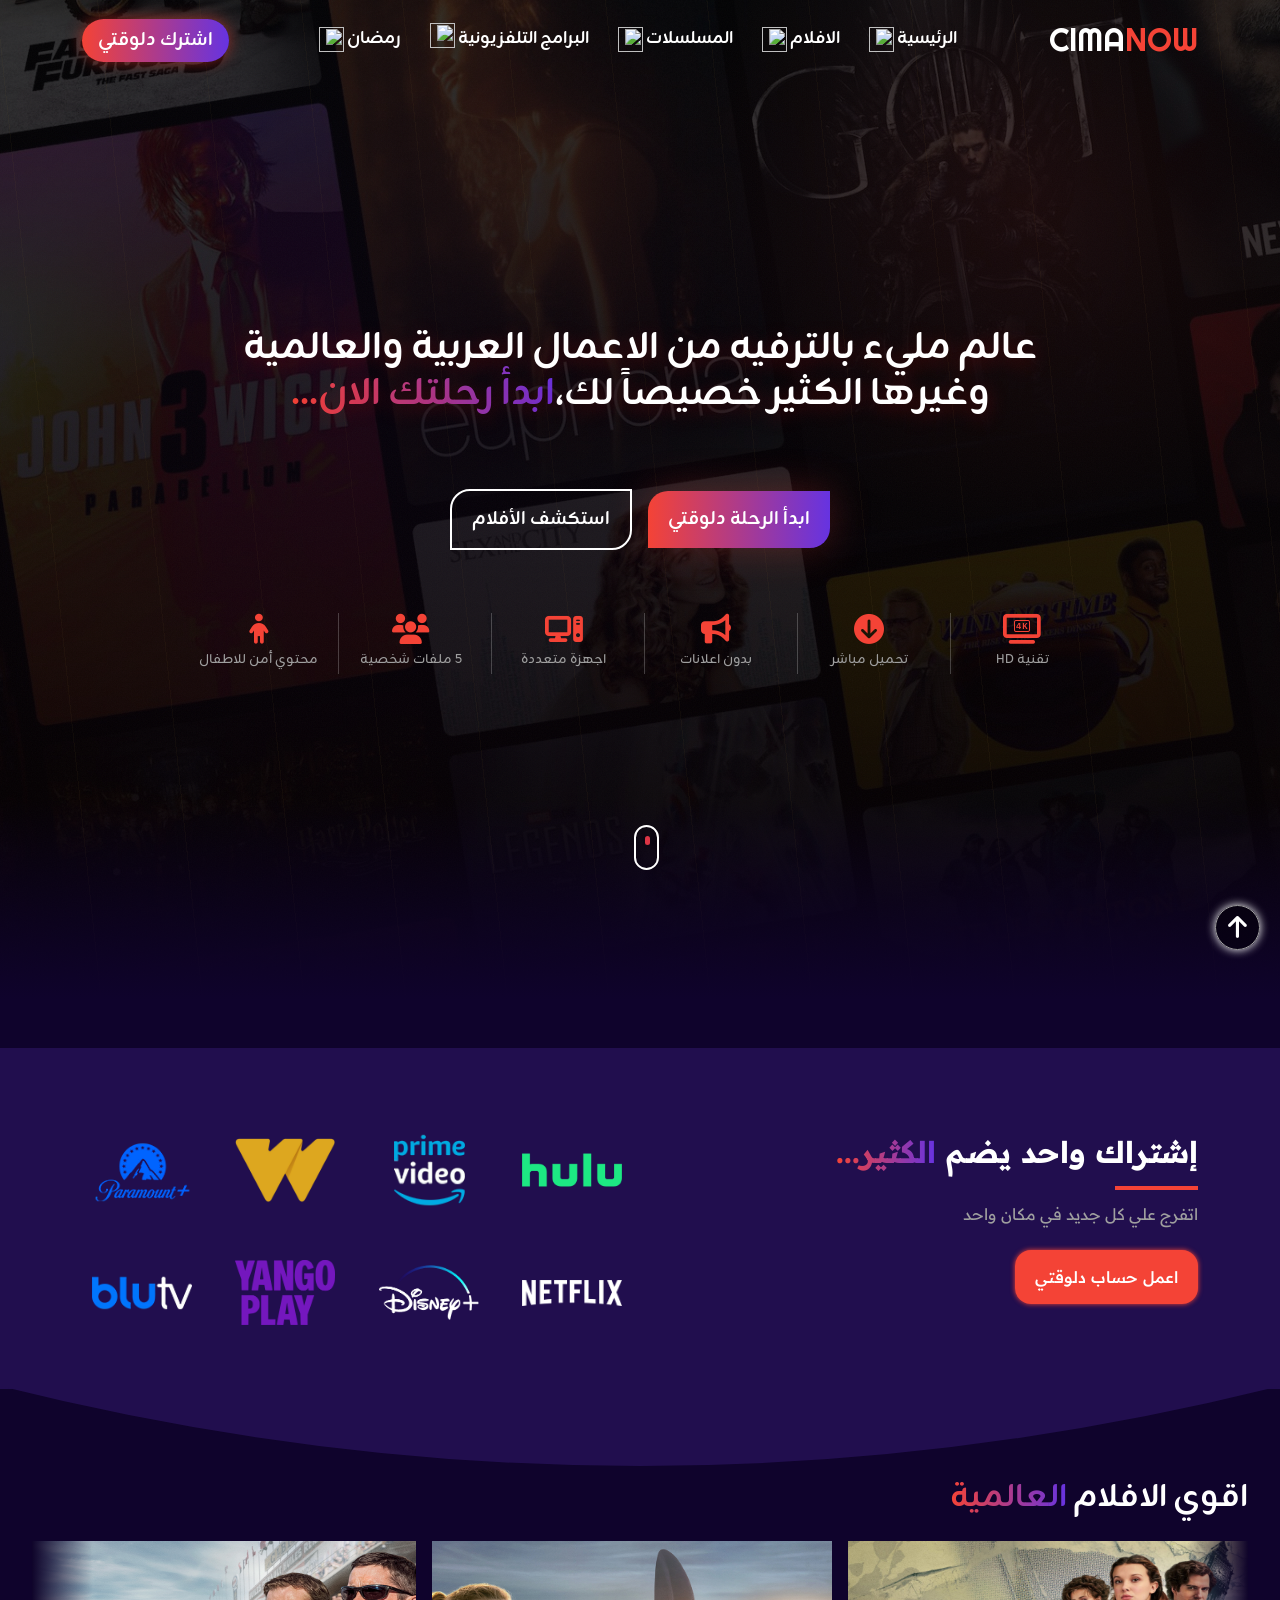
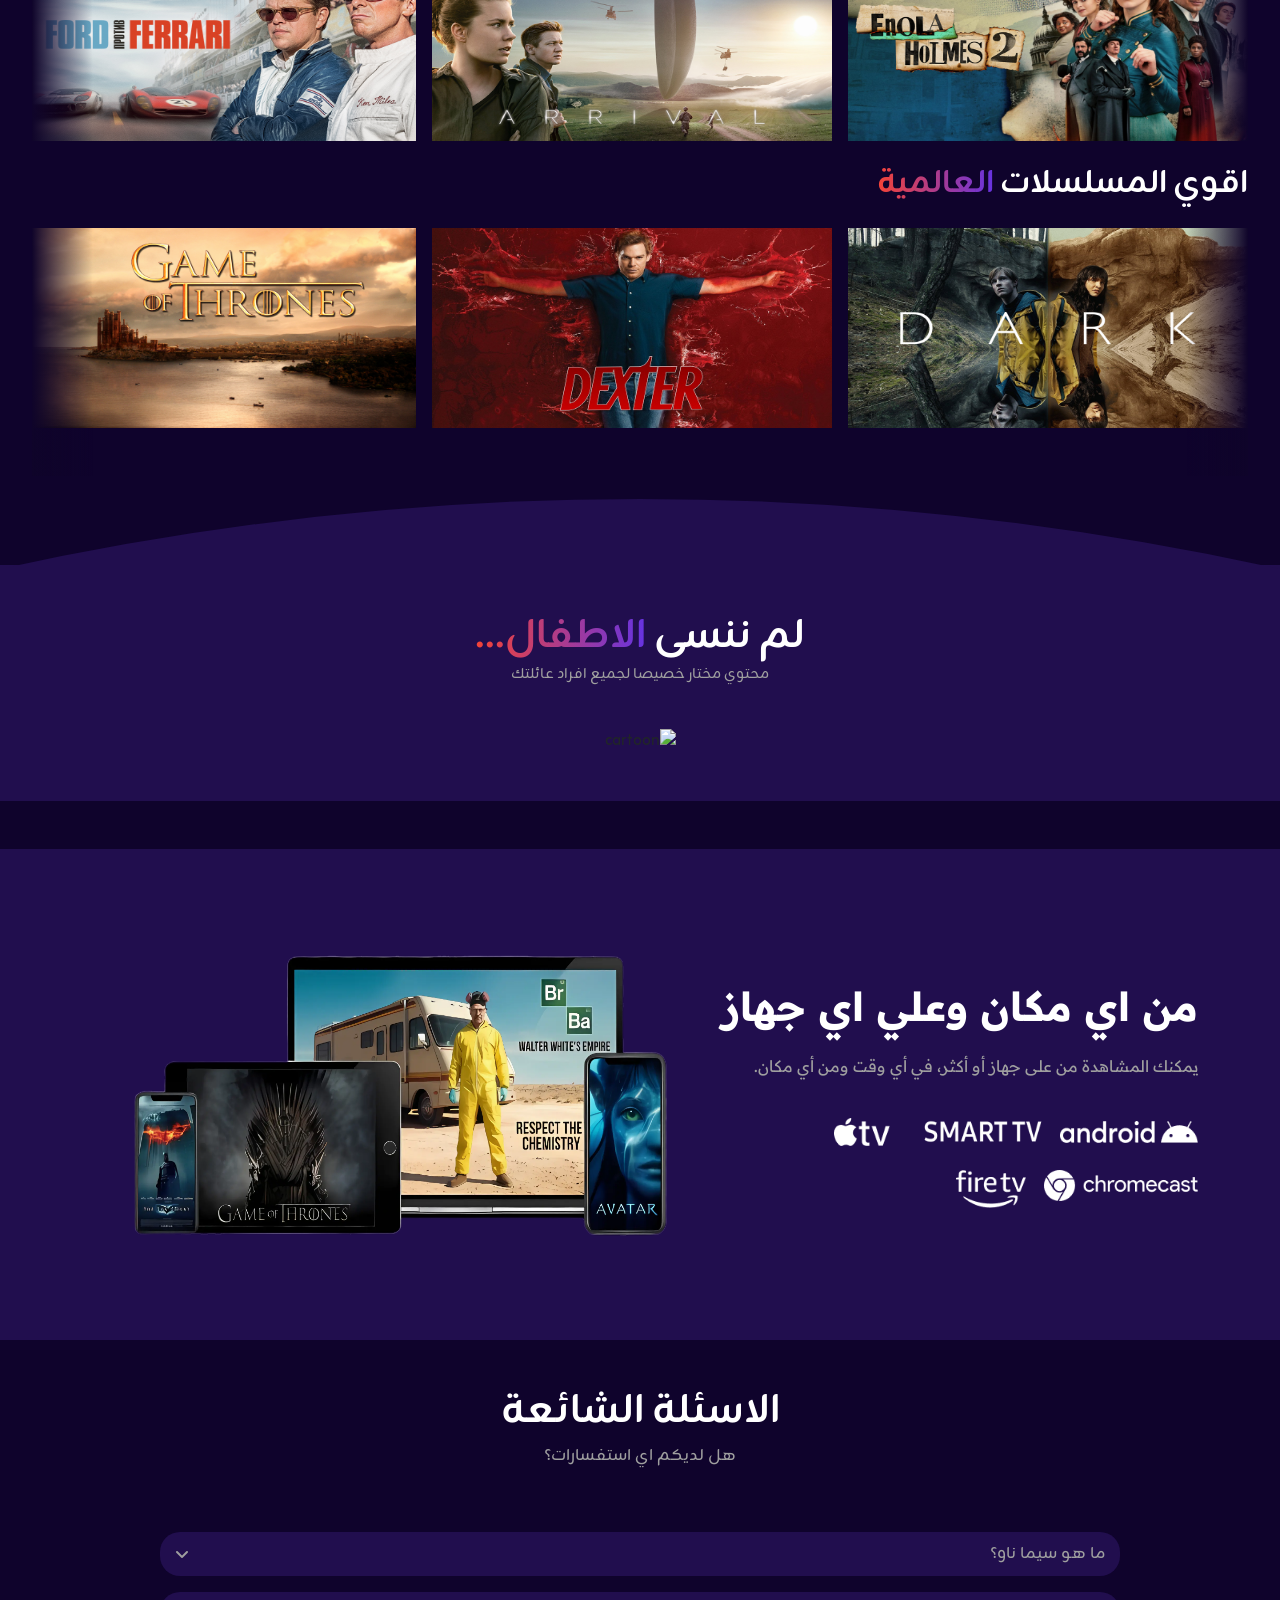
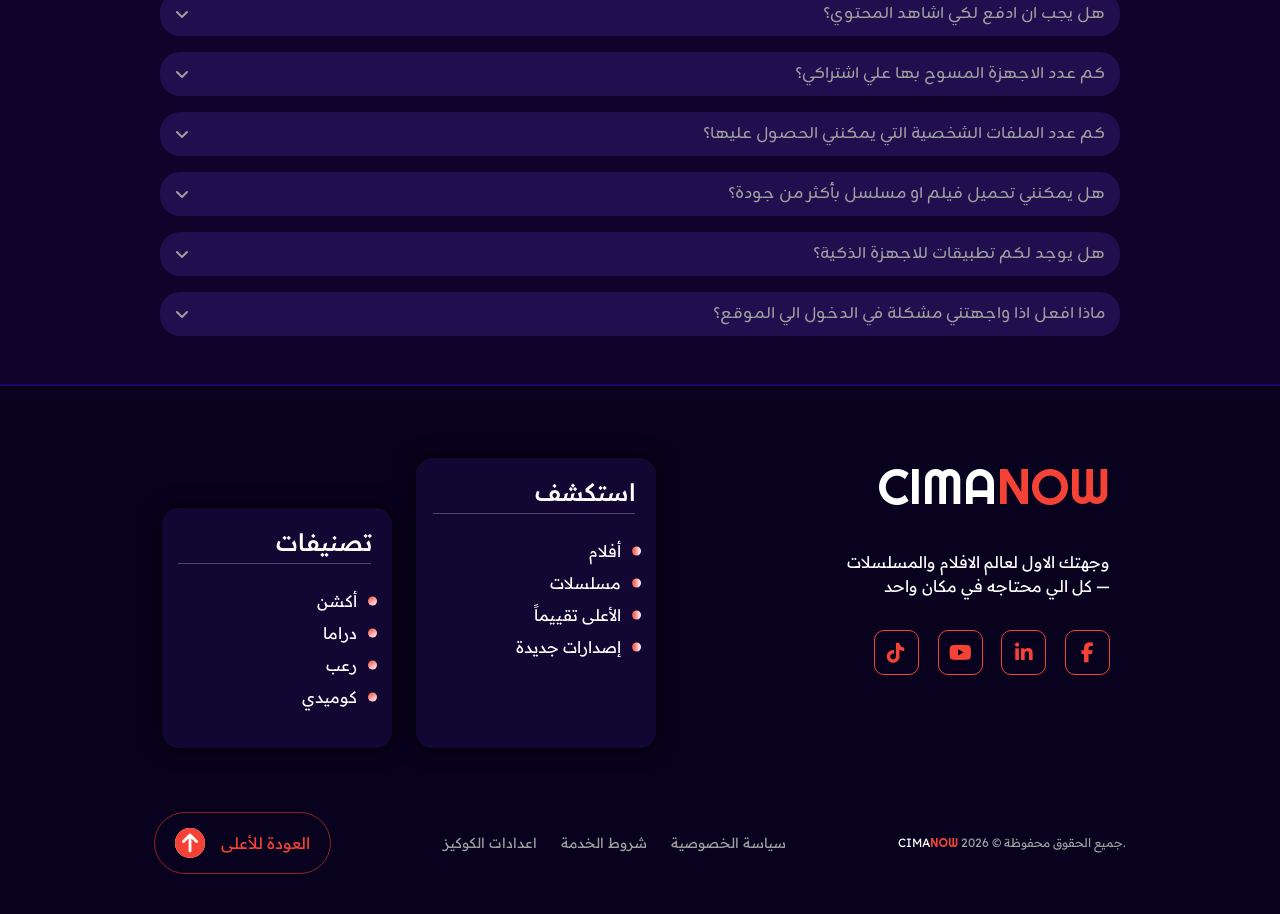
==== commit 05dc7dd5: "Add a blank line for improved readability in index.html" ====
--- a/index.html
+++ b/index.html
@@ -38,6 +38,7 @@
   <i class="fa-solid fa-arrow-up position-absolute icon "></i>
   <i class="fa-solid fa-arrow-up position-absolute icon2"></i>
 </button>
+
 
 <!-- =======start navber====== -->
 
--- a/CSS/style.css
+++ b/CSS/style.css
@@ -9,14 +9,14 @@
   --bg-sec-footer: #120732;
 
   /* ===== Primary Accent ===== */
-  --primary: #F44336;        /* الأحمر الأساسي (logo / buttons / navbar) */
+  --primary: #F44336;        
 
   /* ===== Text Colors ===== */
   --text-white: #FFFFFF;
   --text-dark: #9F9F9F;
 
   /* ===== Button States ===== */
-  --primary-hover: #8e140b4f;  /* أغمق شوية */
+  --primary-hover: #8e140b4f;  
   --hover-Button: rgba(228, 55, 42, 0.601);
   --hover-button_footer: #240A09;
   
@@ -302,6 +302,7 @@
 .hero .hero-btns{
   animation:fadeUp 1s 0.3s ease both;
 }
+
 .hero .hero-content .hero-btns .main-btn{
   font-size: 18px;
   font-weight: bold;
